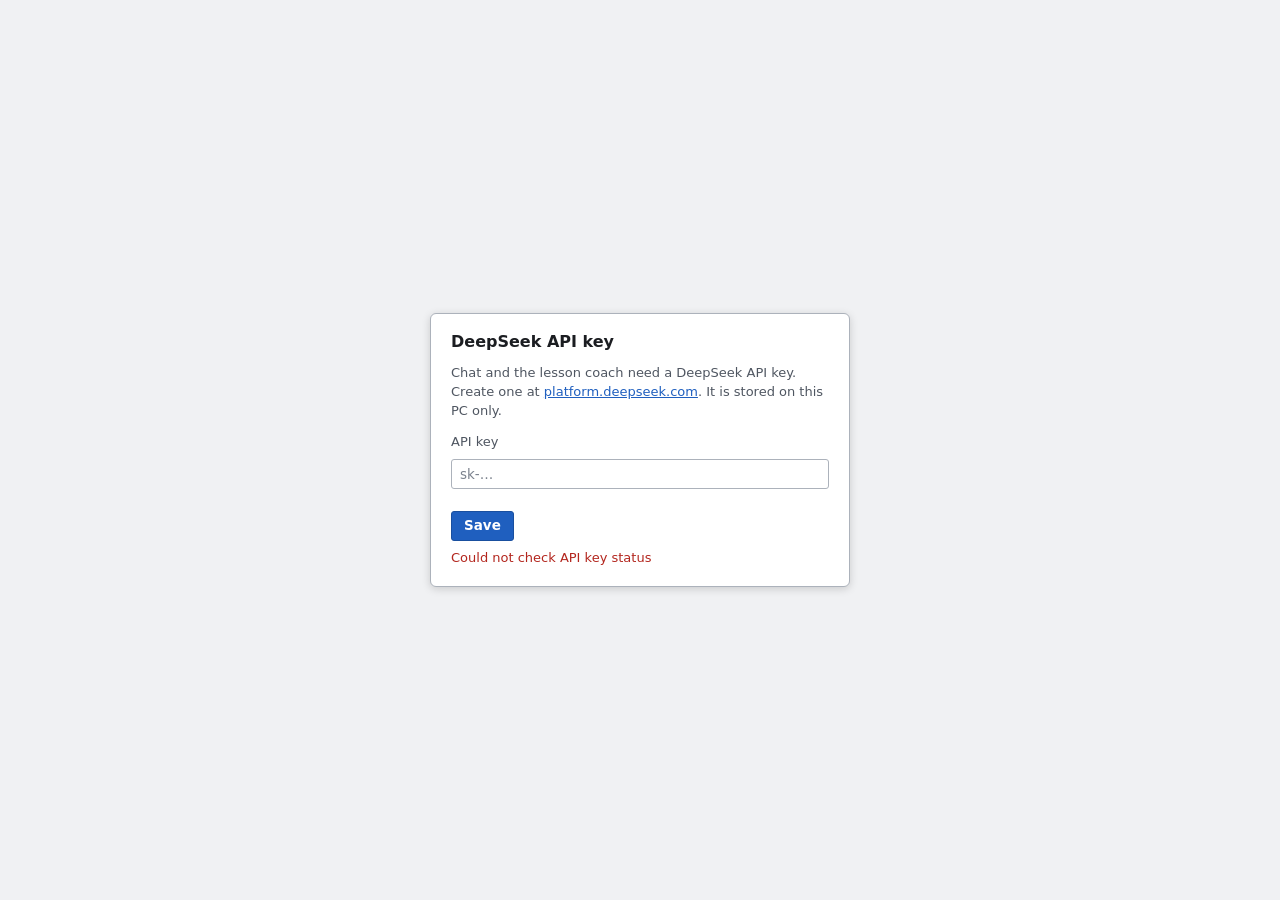
==== static/index.html @ 365f9a00 "Add an adaptive placement test with no multiple choice. A short kana check (see a character, type it" ====
<!DOCTYPE html>
<html lang="en" data-theme="system">
<head>
  <meta charset="utf-8" />
  <meta name="viewport" content="width=device-width, initial-scale=1" />
  <title>Kaiwa</title>
  <link rel="icon" href="/static/icons/kaiwa.ico" sizes="any" />
  <link rel="icon" type="image/png" href="/static/icons/kaiwa-text-only.png" />
  <link rel="apple-touch-icon" href="/static/icons/kaiwa-text-only.png" />
  <script>
    // Theme before first paint (prefs from the server confirm it later).
    window.kaiwaTheme = (() => {
      const valid = ["system", "light", "dark"];
      const set = (v) => {
        const theme = valid.includes(v) ? v : "system";
        document.documentElement.dataset.theme = theme;
        try { localStorage.setItem("kaiwa_theme", theme); } catch (_) {}
        return theme;
      };
      let saved = "system";
      try { saved = localStorage.getItem("kaiwa_theme") || "system"; } catch (_) {}
      set(saved);
      return { set, get: () => document.documentElement.dataset.theme };
    })();
  </script>
  <link rel="stylesheet" href="/static/app.css" />
  <link rel="stylesheet" href="/static/course.css" />
</head>
<body data-mode="learn">
  <div id="apiKeyGate" hidden>
    <div class="api-key-gate-card" role="dialog" aria-modal="true" aria-labelledby="apiKeyGateTitle">
      <h1 id="apiKeyGateTitle">DeepSeek API key</h1>
      <p class="disclaimer">
        Chat and the lesson coach need a DeepSeek API key. Create one at
        <a href="https://platform.deepseek.com/api_keys" target="_blank" rel="noopener noreferrer">platform.deepseek.com</a>.
        It is stored on this PC only.
      </p>
      <label class="disclaimer" for="apiKeyGateInput">API key</label>
      <input id="apiKeyGateInput" type="password" autocomplete="off" spellcheck="false" placeholder="sk-…" />
      <div class="controls" style="margin-top:0.85rem">
        <button id="apiKeyGateSave" type="button">Save</button>
      </div>
      <p class="api-key-gate-status" id="apiKeyGateStatus"></p>
    </div>
  </div>
  <div class="app">
    <header class="app-header">
      <div class="header-left">
        <h1 class="brand"><img class="brand-mark" src="/static/icons/kaiwa-text-only.png" width="48" height="48" alt="" />Kaiwa</h1>
        <div class="header-chats">
          <button id="newChat" type="button" data-tip="Start a new chat. Kaiwa's memory of you is kept.">
            <svg class="header-icon" xmlns="http://www.w3.org/2000/svg" width="20" height="20" viewBox="0 0 20 20" aria-hidden="true"><path d="M10 3a.5.5 0 0 1 .5.5v6h6a.5.5 0 0 1 0 1h-6v6a.5.5 0 0 1-1 0v-6h-6a.5.5 0 0 1 0-1h6v-6A.5.5 0 0 1 10 3"/></svg>
            New chat
          </button>
          <button id="chatsBtn" type="button" data-tip="Open a previous chat">
            <svg class="header-icon" xmlns="http://www.w3.org/2000/svg" width="20" height="20" viewBox="0 0 20 20" aria-hidden="true"><path d="M3 5.5a.5.5 0 0 1 .5-.5h13a.5.5 0 0 1 0 1h-13a.5.5 0 0 1-.5-.5m0 4.5a.5.5 0 0 1 .5-.5h13a.5.5 0 0 1 0 1h-13A.5.5 0 0 1 3 10m.5 4a.5.5 0 0 0 0 1h13a.5.5 0 0 0 0-1z"/></svg>
            History
          </button>
        </div>
      </div>
      <nav class="tabs" role="tablist" aria-label="Modes">
        <button class="tab active" type="button" data-mode="learn">Learn</button>
        <button class="tab" type="button" data-mode="chat">Chat</button>
        <!-- Practice (Chat-struggle sittings) is superseded by Learn → Review; hidden pending removal. -->
        <button class="tab" type="button" data-mode="settings">Settings</button>
      </nav>
    </header>

    <div id="engineAlert" class="engine-alert" hidden role="status">
      <div class="engine-alert-body" id="engineAlertText"></div>
      <button type="button" id="engineAlertDismiss" class="secondary">Dismiss</button>
    </div>

    <div id="updateBanner" class="update-banner" hidden role="status">
      <div class="update-banner-body" id="updateBannerText"></div>
      <div class="update-banner-actions">
        <button type="button" id="updateBannerInstall">Install update</button>
        <button type="button" id="updateBannerLater" class="secondary">Later</button>
      </div>
    </div>

    <section class="mode active" id="modeLearn">
      <div id="course"></div>
    </section>

    <section class="mode" id="modeChat">
      <div class="chat-stage">
        <div id="log" aria-live="polite">
          <p class="chat-disclaimer" role="note">Hold Talk (or Space) and speak, or type below.</p>
        </div>
        <aside id="chatsDrawer" class="chats-drawer" hidden>
          <div class="chats-drawer-head">
            <span>History</span>
            <button type="button" id="chatsDrawerClose" class="secondary">Close</button>
          </div>
          <div id="chatsList" class="chats-list"></div>
        </aside>
        <aside id="leftoversDrawer" class="chats-drawer leftovers-drawer" hidden>
          <div class="chats-drawer-head">
            <span>Lines from this chat</span>
            <button type="button" id="leftoversDrawerClose" class="secondary">Close</button>
          </div>
          <div id="leftoversBody" class="chats-list leftovers-body"></div>
        </aside>
      </div>
      <div class="composer">
        <div class="composer-meta">
          <div class="composer-meta-left">
            <div class="composer-status" id="status">Ready</div>
            <span id="turnCount" class="turn-count" hidden></span>
          </div>
          <div class="seg chat-pace-seg" id="chatPaceSeg" data-tip="Easy: short, slow replies. Free: longer replies at normal pace.">
            <button type="button" data-pace="easy" class="on">Easy</button>
            <button type="button" data-pace="free">Free</button>
          </div>
        </div>
        <div class="composer-talk">
          <button id="talk" type="button">Hold to talk</button>
        </div>
        <div id="chatMicRow"></div>
        <div class="chat-text-row" id="chatTextRow">
          <input id="chatText" type="text" maxlength="500" placeholder="Type a message" autocomplete="off" />
          <button id="chatTextSend" class="secondary" type="button">Send</button>
        </div>
        <div class="composer-session">
          <button id="replayLast" type="button" hidden disabled data-tip="Play Kaiwa's last reply again">Replay</button>
          <button id="composerSimpler" type="button" data-tip="Ask Kaiwa to say its last reply more simply" hidden disabled>Simpler</button>
          <button id="againBtn" type="button" data-tip="Start a new chat with the same questions Kaiwa just asked" hidden disabled>Ask again</button>
        </div>
      </div>
    </section>

    <section class="mode" id="modePractice">
      <div class="practice-stage">
        <div class="practice-home" id="practiceHome">
          <div class="meta">Practice</div>
          <p class="practice-home-title" id="practiceHomeTitle">Say it out loud</p>
          <p class="disclaimer" id="practiceHomeCopy">Two minutes: say a line from chat, then go back to talking.</p>
          <div class="practice-home-actions">
            <button id="practiceStart" type="button">Start</button>
            <button id="practiceGoChat" class="secondary" type="button">Back to chat</button>
          </div>
          <div class="practice-choices" id="practiceChoices" hidden>
            <div class="meta" id="practiceChoicesLabel">Or pick a line</div>
            <div class="practice-choices-list" id="practiceChoicesList"></div>
          </div>
          <div class="practice-lines" id="practiceLines" hidden>
            <div class="meta">You’ve said</div>
            <div id="practiceLinesList"></div>
          </div>
        </div>
        <div class="practice-sitting" id="practiceSitting" hidden>
          <div class="practice-sitting-bar">
            <div>
              <div class="meta">Say this</div>
              <p class="practice-speakable" id="practiceSpeakable" hidden></p>
              <button id="practiceWhyBtn" class="secondary practice-why-btn" type="button" hidden>Why?</button>
              <p class="practice-why" id="practiceWhy" hidden></p>
            </div>
            <button id="practiceBackChat" class="secondary" type="button">Back to Chat</button>
          </div>
          <div id="practiceLog" aria-live="polite"></div>
        </div>
      </div>
      <div class="composer" id="practiceComposer" hidden>
        <div class="composer-status" id="practiceStatus">Your turn — hold and say the line</div>
        <div class="composer-actions">
          <button id="practiceTalk" type="button">Hold to talk</button>
        </div>
        <div class="chat-text-row" id="practiceTextRow">
          <input id="practiceText" type="text" maxlength="500" placeholder="Or type the line if it missed you" autocomplete="off" />
          <button id="practiceTextSend" class="secondary" type="button">Send</button>
        </div>
      </div>
    </section>

    <section class="mode" id="modeSettings">
      <div class="settings-layout">
        <div class="settings-sidebar">
          <div class="settings-search-wrap">
            <input id="settingsSearch" class="settings-search" type="search" placeholder="Search settings" autocomplete="off" spellcheck="false" />
            <p class="settings-search-meta" id="settingsSearchMeta" aria-live="polite"></p>
          </div>
          <nav class="settings-rail" aria-label="Settings sections">
            <button type="button" class="active" data-settings-section="general">General</button>
            <button type="button" data-settings-section="speech">Speech</button>
            <button type="button" data-settings-section="ptt">Push-to-talk</button>
            <button type="button" data-settings-section="chat">Chat</button>
            <button type="button" data-settings-section="level">Level</button>
            <button type="button" data-settings-section="memory">Memory</button>
            <button type="button" data-settings-section="data">Data</button>
          </nav>
        </div>
        <div class="settings-pane">
          <div class="settings-pane-scroll">

            <div class="settings-section" data-settings-section="general">
              <h2 class="section-title">General</h2>
              <fieldset class="group">
                <legend>Appearance</legend>
                <div class="field settings-searchable" data-settings-search="theme dark light mode appearance colors system">
                  <label for="themeSelect">Theme</label>
                  <select id="themeSelect">
                    <option value="system">Same as Windows</option>
                    <option value="light">Light</option>
                    <option value="dark">Dark</option>
                  </select>
                </div>
              </fieldset>
              <fieldset class="group">
                <legend>Reviews</legend>
                <div class="field settings-searchable" data-settings-search="answer reviews speaking typing type say keyboard romaji">
                  <label for="answerModeSelect" data-tip="Known cards ask you to produce the answer. Typing: romaji turns into kana as you type. Tab switches on any card.">Answer by</label>
                  <select id="answerModeSelect">
                    <option value="speak">Speaking</option>
                    <option value="type">Typing</option>
                  </select>
                </div>
                <div class="field settings-searchable" data-settings-search="auto advance next card automatically reviews">
                  <label for="autoAdvanceToggle" data-tip="After a Good or Easy answer, go to the next card on its own after 2.5 seconds. Hovering the grade bar pauses it.">Auto-advance</label>
                  <label class="check"><input id="autoAdvanceToggle" type="checkbox" /> Move on by itself after right answers</label>
                </div>
              </fieldset>
              <fieldset class="group">
                <legend>DeepSeek</legend>
                <div class="field settings-searchable" data-settings-search="api key deepseek secret llm token">
                  <label for="deepseekKeyInput" data-tip="Used for Chat and the lesson coach. Stored on this PC only.">API key</label>
                  <div class="stack">
                    <span class="value" id="deepseekKeyMasked">Not set</span>
                    <div class="controls">
                      <input id="deepseekKeyInput" type="password" autocomplete="off" spellcheck="false" placeholder="Paste a new key" />
                      <button id="deepseekKeySave" class="secondary" type="button">Save key</button>
                    </div>
                    <span class="status" id="deepseekKeyStatus"></span>
                  </div>
                </div>
              </fieldset>
              <fieldset class="group">
                <legend>Updates</legend>
                <div class="field settings-searchable" data-settings-search="about version update github release installer setup">
                  <label data-tip="Updates come from GitHub Releases. Installing downloads the setup file and runs it; Windows may ask for permission.">Version</label>
                  <div class="stack">
                    <span class="value" id="aboutVersionLabel">…</span>
                    <div class="controls">
                      <button id="aboutCheckUpdatesBtn" class="secondary" type="button">Check for updates</button>
                      <button id="aboutInstallUpdateBtn" type="button" hidden>Install update</button>
                    </div>
                    <span class="status" id="aboutUpdateStatus"></span>
                  </div>
                </div>
              </fieldset>
            </div>

            <div class="settings-section" data-settings-section="speech" hidden>
              <h2 class="section-title">Speech</h2>
              <fieldset class="group">
                <legend>Microphone</legend>
                <div class="field settings-searchable" data-settings-search="microphone mic input device recording level headset">
                  <label data-tip="Talk and watch the level bar. If it doesn't move, pick another device. Learn, Chat and push-to-talk all use this microphone.">Input device</label>
                  <div id="settingsMicRow"></div>
                </div>
              </fieldset>
              <fieldset class="group">
                <legend>Voice</legend>
                <div class="field settings-searchable" data-settings-search="tts engine aivisspeech voicevox speech synthesis">
                  <label data-tip="AivisSpeech (port 10101) is the default. VOICEVOX (port 50021) is the fallback.">Engine</label>
                  <div class="seg" id="ttsEngineSeg">
                    <button type="button" data-engine="aivisspeech" class="on">AivisSpeech</button>
                    <button type="button" data-engine="voicevox">VOICEVOX</button>
                  </div>
                  <span id="ttsEngineHelp" hidden></span>
                </div>
                <div class="field settings-searchable" data-settings-search="voice speaker preview listen tts">
                  <label for="voiceSelect">Voice</label>
                  <div class="stack">
                    <div class="controls">
                      <select id="voiceSelect"></select>
                      <button id="previewVoice" class="secondary" type="button">Preview</button>
                    </div>
                    <span class="status" id="voiceStatus"></span>
                    <span class="status" id="voiceHelp"></span>
                  </div>
                </div>
              </fieldset>
            </div>

            <div class="settings-section" data-settings-section="ptt" hidden>
              <h2 class="section-title">Push-to-talk</h2>
              <fieldset class="group">
                <legend>Global key</legend>
                <div class="field settings-searchable" data-settings-search="push to talk ptt global hold key mouse desktop hook enable">
                  <label data-tip="Hold a key or mouse button in any app to talk to Kaiwa while the desktop app runs in the background. Some games block this.">Push-to-talk</label>
                  <div class="stack">
                    <div class="seg" id="pttEnabledSeg">
                      <button type="button" data-ptt="off" class="on">Off</button>
                      <button type="button" data-ptt="on">On</button>
                    </div>
                    <span class="status" id="pttHookStatus">Checking…</span>
                  </div>
                </div>
                <div class="field settings-searchable" data-settings-search="push to talk ptt key bind binding mouse button f24">
                  <label>Key</label>
                  <div class="controls">
                    <span id="pttBindLabel" class="value">Not set</span>
                    <button id="pttBindBtn" class="secondary" type="button">Change…</button>
                  </div>
                </div>
                <div class="field settings-searchable" data-settings-search="push to talk ptt reply play speakers silent">
                  <label data-tip="Speak Kaiwa's reply through your default speakers, even while another app is focused.">Reply</label>
                  <div class="seg" id="pttPlaySeg">
                    <button type="button" data-ptt-play="on" class="on">Speak</button>
                    <button type="button" data-ptt-play="off">Silent</button>
                  </div>
                  <span id="pttPlayHelp" hidden></span>
                </div>
              </fieldset>
              <fieldset class="group">
                <legend>Sounds</legend>
                <div class="field settings-searchable" data-settings-search="push to talk ptt blip sound cue beep">
                  <label data-tip="Short sounds when you press and release the push-to-talk key.">Key sounds</label>
                  <div class="seg" id="pttBlipsSeg">
                    <button type="button" data-ptt-blips="on" class="on">On</button>
                    <button type="button" data-ptt-blips="off">Off</button>
                  </div>
                  <span id="pttBlipHelp" hidden></span>
                </div>
                <div class="field settings-searchable" data-settings-search="push to talk ptt blip volume loud">
                  <label for="pttBlipVolume" data-tip="Up to 500% if they are hard to hear.">Volume</label>
                  <div class="controls">
                    <input id="pttBlipVolume" class="kaiwa-range" type="range" min="0" max="500" value="60" step="5" />
                    <span id="pttBlipVolumePct" class="value">60%</span>
                  </div>
                </div>
                <div class="field settings-searchable" data-settings-search="push to talk ptt blip sound file custom press">
                  <label>Press sound</label>
                  <div class="controls">
                    <span id="pttBlipInLabel" class="value">Default</span>
                    <button id="pttBlipInChange" class="secondary" type="button">Change…</button>
                    <button id="pttBlipInReset" class="secondary" type="button">Reset</button>
                    <input id="pttBlipInFile" type="file" accept=".ogg,.wav,.mp3,audio/ogg,audio/wav,audio/mpeg,audio/*" hidden />
                  </div>
                </div>
                <div class="field settings-searchable" data-settings-search="push to talk ptt blip sound file custom release">
                  <label>Release sound</label>
                  <div class="controls">
                    <span id="pttBlipOutLabel" class="value">Default</span>
                    <button id="pttBlipOutChange" class="secondary" type="button">Change…</button>
                    <button id="pttBlipOutReset" class="secondary" type="button">Reset</button>
                    <input id="pttBlipOutFile" type="file" accept=".ogg,.wav,.mp3,audio/ogg,audio/wav,audio/mpeg,audio/*" hidden />
                  </div>
                </div>
              </fieldset>
            </div>

            <div class="settings-section" data-settings-section="chat" hidden>
              <h2 class="section-title">Chat</h2>
              <fieldset class="group">
                <legend>How Kaiwa talks</legend>
                <div class="field settings-searchable" data-settings-search="language help adaptive immersion immerse japanese english">
                  <label data-tip="Adaptive: Japanese, with short English help when you're stuck. Japanese only: corrections stay in Japanese too.">English help</label>
                  <div class="seg" id="languageSeg">
                    <button type="button" data-policy="adaptive" class="on">Adaptive</button>
                    <button type="button" data-policy="immerse">Japanese only</button>
                  </div>
                  <span id="languageHelp" hidden></span>
                </div>
                <div class="field settings-searchable" data-settings-search="speech register casual formal polite tameguchi">
                  <label data-tip="Casual: plain friend speech (ため口). Polite: です・ます.">Politeness</label>
                  <div class="seg" id="registerSeg">
                    <button type="button" data-register="casual" class="on">Casual</button>
                    <button type="button" data-register="formal">Polite</button>
                  </div>
                  <span id="registerHelp" hidden></span>
                </div>
                <div class="field settings-searchable" data-settings-search="personality persona preset character tutor buddy">
                  <label for="personalitySelect">Personality</label>
                  <div class="stack">
                    <div class="controls">
                      <select id="personalitySelect"></select>
                      <span id="userPresetActions" class="controls" hidden>
                        <button id="editUserPreset" class="secondary" type="button">Edit</button>
                        <button id="deleteUserPreset" class="secondary" type="button">Delete</button>
                      </span>
                    </div>
                    <span class="status" id="personalityDesc"></span>
                  </div>
                </div>
                <div class="field settings-searchable" data-settings-search="extra notes custom instructions call me">
                  <label for="personalityCustom" data-tip="Added to any personality. For example: Call me Alex. I like travel topics.">Extra instructions</label>
                  <textarea id="personalityCustom" rows="2"></textarea>
                </div>
              </fieldset>
              <details class="group" id="presetEditor">
                <summary>New personality</summary>
                <div class="field settings-searchable" data-settings-search="preset personality name label">
                  <label for="newPresetLabel">Name</label>
                  <input id="newPresetLabel" type="text" maxlength="60" />
                </div>
                <div class="field settings-searchable" data-settings-search="preset description">
                  <label for="newPresetDesc">Description</label>
                  <input id="newPresetDesc" type="text" maxlength="200" />
                </div>
                <div class="field settings-searchable" data-settings-search="preset prompt instructions personality japanese">
                  <label for="newPresetBlurb" data-tip="How Kaiwa should talk. Japanese or English both work.">Instructions</label>
                  <textarea id="newPresetBlurb" rows="3"></textarea>
                </div>
                <div class="field settings-searchable" data-settings-search="save preset personality">
                  <span></span>
                  <div class="controls">
                    <button id="saveUserPreset" type="button">Save personality</button>
                    <button id="cancelEditPreset" class="secondary" type="button" hidden>Cancel</button>
                    <span class="status" id="presetEditorStatus"></span>
                  </div>
                </div>
              </details>
            </div>

            <div class="settings-section" data-settings-section="level" hidden>
              <h2 class="section-title">Level</h2>
              <fieldset class="group">
                <legend>Goal</legend>
                <div class="field settings-searchable" data-settings-search="goal level pre-n5 n5 n4 jlpt target">
                  <label data-tip="The hardest level Chat will aim for. Kaiwa still adjusts to your estimated level below.">Goal level</label>
                  <div class="seg" id="goalSeg">
                    <button type="button" data-goal="pre_n5" class="on">Pre-N5</button>
                    <button type="button" data-goal="n5">N5</button>
                    <button type="button" data-goal="n4">N4</button>
                  </div>
                  <span id="goalHelp" hidden></span>
                </div>
                <div class="field settings-searchable" data-settings-search="topic preferences interests anime travel">
                  <label for="topicPrefs" data-tip="Comma-separated, up to 8.">Topics</label>
                  <input id="topicPrefs" type="text" maxlength="200" placeholder="anime, travel, daily life" />
                </div>
              </fieldset>
              <fieldset class="group">
                <legend>Estimated level</legend>
                <div class="field settings-searchable" data-settings-search="learner profile estimate summary">
                  <label data-tip="Updated automatically from your chats, lessons and the level test. You can override it here.">Summary</label>
                  <span class="value" id="profileSummary">Loading…</span>
                </div>
                <div class="field settings-searchable" data-settings-search="speaking estimate level pre-n5 n5 n4">
                  <label>Speaking</label>
                  <div class="seg" id="profileSpeakingSeg">
                    <button type="button" data-level="pre_n5" class="on">Pre-N5</button>
                    <button type="button" data-level="n5">N5</button>
                    <button type="button" data-level="n4">N4</button>
                  </div>
                </div>
                <div class="field settings-searchable" data-settings-search="comprehension estimate listening reading level">
                  <label>Comprehension</label>
                  <div class="seg" id="profileCompSeg">
                    <button type="button" data-level="pre_n5" class="on">Pre-N5</button>
                    <button type="button" data-level="n5">N5</button>
                    <button type="button" data-level="n4">N4</button>
                  </div>
                </div>
                <div class="field settings-searchable" data-settings-search="profile notes level notes">
                  <label for="profileNotes">Notes</label>
                  <textarea id="profileNotes" rows="2"></textarea>
                </div>
                <div class="field settings-searchable" data-settings-search="profile topics tags detected">
                  <label for="profileTags">Detected topics</label>
                  <input id="profileTags" type="text" maxlength="200" />
                </div>
                <div class="field settings-searchable" data-settings-search="save reset profile overrides learner">
                  <span></span>
                  <div class="controls">
                    <button id="saveProfile" class="secondary" type="button">Save level</button>
                    <button id="resetProfile" class="secondary" type="button">Reset level</button>
                    <span class="status" id="profileStatus"></span>
                  </div>
                </div>
              </fieldset>
              <fieldset class="group">
                <legend>Placement test</legend>
                <div class="field settings-searchable" data-settings-search="placement test level find starting point unit retake">
                  <label data-tip="An adaptive test of kana, words and sentences by ear, and repeating phrases. It sets where the course starts and how hard Chat is. Nothing changes until you press Apply.">Find your level</label>
                  <div class="controls"><button id="placementOpen" class="secondary" type="button">Take the placement test</button></div>
                </div>
              </fieldset>
              <fieldset class="group quiz-stage">
                <legend>Questions about you</legend>
                <div id="quizIntro" class="settings-searchable" data-settings-search="level test placement quiz self-assessment start skip">
                  <p class="value" id="quizIntroCopy">About a dozen questions. The answers set how simple Chat starts.</p>
                  <p class="status quiz-soft-banner" id="quizSoftBanner" hidden>Until you take it, Chat stays extra simple.</p>
                  <div class="controls" style="margin-top:8px">
                    <button id="quizStart" type="button">Start test</button>
                    <button id="quizSkip" class="secondary" type="button">Skip</button>
                    <span class="status" id="quizStatus"></span>
                  </div>
                </div>
                <div id="quizActive" hidden>
                  <div class="meta" id="quizProgress">Question 1 of 9</div>
                  <p class="target" id="quizPrompt" style="margin:0.5rem 0 0.85rem">—</p>
                  <div id="quizChoices" class="quiz-choices"></div>
                  <div id="quizExtra" class="quiz-extra" hidden>
                    <input id="quizOtherInput" type="text" maxlength="120" placeholder="Your topic" autocomplete="off" />
                    <textarea id="quizNoteInput" maxlength="300" rows="3" hidden></textarea>
                  </div>
                  <p class="status" id="quizFeedback"></p>
                  <div class="controls" style="margin-top:8px">
                    <button id="quizNext" type="button" hidden>Next</button>
                    <button id="quizSkipActive" class="secondary" type="button">Stop test</button>
                  </div>
                </div>
                <div id="quizResults" hidden>
                  <div class="meta">Result</div>
                  <p class="target" id="quizScoreLabel">—</p>
                  <p class="status" id="quizResultNote"></p>
                  <div class="controls" style="margin-top:8px">
                    <button id="quizRetake" class="secondary" type="button">Take again</button>
                    <button id="quizDoneChat" type="button">Go to Chat</button>
                  </div>
                </div>
              </fieldset>
            </div>

            <div class="settings-section" data-settings-section="memory" hidden>
              <h2 class="section-title">Memory</h2>
              <fieldset class="group">
                <legend data-tip="What Kaiwa remembers about you between chats. It updates on its own every few turns; edit anything here.">About you</legend>
                <div class="field settings-searchable" data-settings-search="memory summary">
                  <label>Summary</label>
                  <span class="value" id="memorySummary">Loading…</span>
                </div>
                <div class="field settings-searchable" data-settings-search="preferred name call me nickname">
                  <label for="memoryName" data-tip="Add a reading if it helps, for example Eli / イーライ.">Name</label>
                  <input id="memoryName" type="text" maxlength="40" />
                </div>
                <div class="field settings-searchable" data-settings-search="vibe comfort notes tone teasing short replies">
                  <label for="memoryVibe">Style notes</label>
                  <textarea id="memoryVibe" rows="2" placeholder="Likes light teasing; keep replies short"></textarea>
                </div>
                <div class="field settings-searchable" data-settings-search="do prefer likes should">
                  <label for="memoryDo" data-tip="Comma-separated.">Do</label>
                  <input id="memoryDo" type="text" maxlength="300" />
                </div>
                <div class="field settings-searchable" data-settings-search="don't dont avoid quiz">
                  <label for="memoryDont" data-tip="Comma-separated.">Don't</label>
                  <input id="memoryDont" type="text" maxlength="300" />
                </div>
                <div class="field settings-searchable" data-settings-search="remembered topics memory topics">
                  <label for="memoryTopics">Topics</label>
                  <input id="memoryTopics" type="text" maxlength="200" />
                </div>
                <div class="field settings-searchable" data-settings-search="vocab vocabulary words top">
                  <label>Frequent words</label>
                  <span class="value" id="memoryVocabList">—</span>
                </div>
                <div class="field settings-searchable" data-settings-search="grammar notes patterns">
                  <label>Grammar notes</label>
                  <span class="value" id="memoryGrammarList">—</span>
                </div>
                <div class="field settings-searchable" data-settings-search="save reset memory">
                  <span></span>
                  <div class="controls">
                    <button id="saveMemory" class="secondary" type="button">Save memory</button>
                    <button id="resetMemory" class="secondary" type="button">Clear memory</button>
                    <span class="status" id="memoryStatus"></span>
                  </div>
                </div>
              </fieldset>
            </div>

            <div class="settings-section" data-settings-section="data" hidden>
              <h2 class="section-title">Data</h2>
              <fieldset class="group">
                <legend data-tip="Settings, level, memory, lesson progress and custom personalities. Kaiwa backs up the current data before an import or reset.">Backup</legend>
                <div class="field settings-searchable" data-settings-search="data backup export import restore json file">
                  <label>Backup file</label>
                  <div class="controls">
                    <button id="exportProfileBtn" class="secondary" type="button">Export…</button>
                    <button id="importProfileBtn" class="secondary" type="button">Import…</button>
                    <input id="importProfileFile" type="file" accept="application/json,.json" hidden />
                  </div>
                </div>
                <div class="field settings-searchable" data-settings-search="reset everything defaults wipe">
                  <label>Reset</label>
                  <div class="controls">
                    <button id="resetUserProfileBtn" class="secondary danger" type="button">Reset everything…</button>
                    <span class="status" id="profilesStatus"></span>
                  </div>
                </div>
              </fieldset>
            </div>
          </div>
          <div class="settings-save-bar" id="settingsPrefsSaveBar" hidden>
            <button id="savePrefs" type="button">Save</button>
            <span id="settingsStatus"></span>
          </div>
        </div>
      </div>
    </section>
  </div>

  <script src="/static/tips.js"></script>
  <script src="/static/mic.js"></script>
  <script>
    const talkBtn = document.getElementById("talk");
    const replayLastBtn = document.getElementById("replayLast");
    const newChatBtn = document.getElementById("newChat");
    const againBtn = document.getElementById("againBtn");
    const chatsBtn = document.getElementById("chatsBtn");
    const chatsDrawer = document.getElementById("chatsDrawer");
    const chatsList = document.getElementById("chatsList");
    const chatsDrawerClose = document.getElementById("chatsDrawerClose");
    const leftoversDrawer = document.getElementById("leftoversDrawer");
    const leftoversBody = document.getElementById("leftoversBody");
    const leftoversDrawerClose = document.getElementById("leftoversDrawerClose");
    const chatPaceSeg = document.getElementById("chatPaceSeg");
    const turnCountEl = document.getElementById("turnCount");
    const chatTextInput = document.getElementById("chatText");
    const chatTextRow = document.getElementById("chatTextRow");
    const chatTextSendBtn = document.getElementById("chatTextSend");
    const practiceTalkBtn = document.getElementById("practiceTalk");
    const statusEl = document.getElementById("status");
    const practiceStatusEl = document.getElementById("practiceStatus");
    const settingsStatusEl = document.getElementById("settingsStatus");
    const profilesStatusEl = document.getElementById("profilesStatus");
    const importProfileFile = document.getElementById("importProfileFile");
    const logEl = document.getElementById("log");
    const practiceHomeEl = document.getElementById("practiceHome");
    const practiceSittingEl = document.getElementById("practiceSitting");
    const practiceComposerEl = document.getElementById("practiceComposer");
    const practiceLogEl = document.getElementById("practiceLog");
    const practiceHomeTitleEl = document.getElementById("practiceHomeTitle");
    const practiceHomeCopyEl = document.getElementById("practiceHomeCopy");
    const practiceStartBtn = document.getElementById("practiceStart");
    const practiceLinesEl = document.getElementById("practiceLines");
    const practiceLinesListEl = document.getElementById("practiceLinesList");
    const practiceSpeakableEl = document.getElementById("practiceSpeakable");
    const practiceWhyBtn = document.getElementById("practiceWhyBtn");
    const practiceWhyEl = document.getElementById("practiceWhy");
    const practiceTextInput = document.getElementById("practiceText");
    const practiceTextSendBtn = document.getElementById("practiceTextSend");
    const composerSimplerBtn = document.getElementById("composerSimpler");
    const chatHelpHintEl = document.getElementById("chatHelpHint");
    const placeMeHintEl = document.getElementById("placeMeHint");
    const practiceChoicesEl = document.getElementById("practiceChoices");
    const practiceChoicesLabelEl = document.getElementById("practiceChoicesLabel");
    const practiceChoicesListEl = document.getElementById("practiceChoicesList");
    const personalitySelect = document.getElementById("personalitySelect");
    const personalityDesc = document.getElementById("personalityDesc");
    const personalityCustom = document.getElementById("personalityCustom");
    const voiceSelect = document.getElementById("voiceSelect");
    const voiceHelp = document.getElementById("voiceHelp");
    const voiceStatusEl = document.getElementById("voiceStatus");
    const languageHelp = document.getElementById("languageHelp");
    const registerHelp = document.getElementById("registerHelp");
    const userPresetActions = document.getElementById("userPresetActions");
    const newPresetLabel = document.getElementById("newPresetLabel");
    const newPresetDesc = document.getElementById("newPresetDesc");
    const newPresetBlurb = document.getElementById("newPresetBlurb");
    const presetEditorStatus = document.getElementById("presetEditorStatus");
    const cancelEditPresetBtn = document.getElementById("cancelEditPreset");
    const saveUserPresetBtn = document.getElementById("saveUserPreset");

    let sessionId = localStorage.getItem("kaiwa_session_id") || "";
    let lastAudioB64 = sessionStorage.getItem("kaiwa_last_audio") || "";
    let lastAudioChunks = [];
    try {
      const rawChunks = sessionStorage.getItem("kaiwa_last_audio_chunks");
      if (rawChunks) lastAudioChunks = JSON.parse(rawChunks) || [];
    } catch (_) {
      lastAudioChunks = [];
    }
    let audioPlayQueue = [];
    let audioPlaying = false;
    let mode = "learn";
    let recording = false;
    let recordStartMs = 0;
    let recordWantsStop = false;
    let recordStarting = false;
    let practiceSittingActive = false;
    let activeTalkBtn = talkBtn;
    let activeStatusEl = statusEl;
    let languagePolicy = "adaptive";
    let uiTheme = window.kaiwaTheme ? window.kaiwaTheme.get() : "system";
    let speechRegister = "casual";
    let goalLevel = "pre_n5";
    let ttsEngine = "aivisspeech";
    let pttEnabled = false;
    let pttBinding = "";
    let pttPlayReply = true;
    let pttBlipsEnabled = true;
    let pttBlipVolume = 0.6;
    let chatPace = "easy";
    let sessionTurnCount = 0;
    let pttBindListening = false;
    let pttEventAfter = 0;
    let profileSpeaking = "pre_n5";
    let profileComprehension = "pre_n5";
    let personalities = [];
    let editingPresetId = null;

    function setStatus(text) {
      activeStatusEl.textContent = text;
    }

    function setSessionTurnCount(n) {
      sessionTurnCount = Math.max(0, Number(n) || 0);
      if (!turnCountEl) return;
      if (sessionTurnCount < 1) {
        turnCountEl.hidden = true;
        turnCountEl.textContent = "";
        return;
      }
      turnCountEl.hidden = false;
      turnCountEl.textContent =
        sessionTurnCount === 1 ? "1 turn" : sessionTurnCount + " turns";
    }

    function bumpSessionTurnCount() {
      setSessionTurnCount(sessionTurnCount + 1);
    }

    function setChatPaceUI(pace) {
      chatPace = pace === "free" ? "free" : "easy";
      document.querySelectorAll("#chatPaceSeg button").forEach((b) => {
        b.classList.toggle("on", b.dataset.pace === chatPace);
      });
    }

    async function saveChatPace(pace) {
      const next = pace === "free" ? "free" : "easy";
      setChatPaceUI(next);
      const res = await fetch("/api/prefs");
      const data = await res.json().catch(() => ({}));
      if (!res.ok) {
        throw new Error((data && data.detail) || "Could not load prefs");
      }
      const body = Object.assign({}, data.prefs || {}, { chat_pace: next });
      const put = await fetch("/api/prefs", {
        method: "PUT",
        headers: { "Content-Type": "application/json" },
        body: JSON.stringify(body),
      });
      const saved = await put.json().catch(() => ({}));
      if (!put.ok) {
        throw new Error((saved && saved.detail) || "Could not save");
      }
      if (saved.prefs) setChatPaceUI(saved.prefs.chat_pace || next);
    }

    function formatDetail(detail) {
      if (detail == null || detail === "") return "";
      if (typeof detail === "string") return detail;
      if (Array.isArray(detail)) {
        return detail
          .map((item) => {
            if (typeof item === "string") return item;
            if (item && typeof item === "object") {
              if (item.msg) return String(item.msg);
              try {
                return JSON.stringify(item);
              } catch (_) {
                return String(item);
              }
            }
            return String(item);
          })
          .filter(Boolean)
          .join("; ");
      }
      if (typeof detail === "object") {
        if (detail.msg) return String(detail.msg);
        try {
          return JSON.stringify(detail);
        } catch (_) {
          return String(detail);
        }
      }
      return String(detail);
    }

    function errorMessage(data, fallback) {
      const detail = formatDetail(data && data.detail);
      return detail || fallback || "Request failed";
    }

    function offerTypeRetry(detail) {
      const msg = String(detail || "Didn't catch that. Type it below.");
      setStatus(msg);
      if (chatTextRow) chatTextRow.classList.add("type-retry");
      if (chatTextInput) {
        chatTextInput.placeholder = "Type what you said";
        chatTextInput.focus();
      }
    }

    function clearTypeRetry() {
      if (chatTextRow) chatTextRow.classList.remove("type-retry");
      if (chatTextInput) chatTextInput.placeholder = "Type a message";
    }

    function looksLikeEngineError(msg) {
      const s = String(msg || "").toLowerCase();
      return (
        s.includes("aivisspeech") ||
        s.includes("voicevox") ||
        s.includes("tts") ||
        s.includes("unreachable") ||
        s.includes("synthesis") ||
        s.includes("audio_query") ||
        s.includes("/speakers")
      );
    }

    function showEngineAlert(message) {
      const text = String(message || "").trim();
      if (!text) return;
      document.getElementById("engineAlertText").textContent = text;
      document.getElementById("engineAlert").hidden = false;
    }

    function clearEngineAlert() {
      document.getElementById("engineAlert").hidden = true;
      document.getElementById("engineAlertText").textContent = "";
    }

    document.getElementById("engineAlertDismiss").addEventListener("click", clearEngineAlert);

    function setMode(next, opts) {
      if (next === "quiz") {
        openPlaceMe();
        return;
      }
      const skipLoad = !!(opts && opts.skipLoad);
      mode = next;
      document.body.dataset.mode = next;
      if (next === "chat") mountMicPicker("chatMicRow");
      document.querySelectorAll(".tab").forEach((t) => {
        t.classList.toggle("active", t.dataset.mode === next);
      });
      document.getElementById("modeLearn").classList.toggle("active", next === "learn");
      document.getElementById("modeChat").classList.toggle("active", next === "chat");
      document.getElementById("modePractice").classList.toggle("active", next === "practice");
      document.getElementById("modeSettings").classList.toggle("active", next === "settings");
      if (next === "chat") {
        activeTalkBtn = talkBtn;
        activeStatusEl = statusEl;
      } else if (next === "practice") {
        activeTalkBtn = practiceTalkBtn;
        activeStatusEl = practiceStatusEl;
        if (!skipLoad) {
          loadPracticeToday().catch((err) => {
            practiceStatusEl.textContent = String(err.message || err);
          });
        }
      }
      if (next === "learn" && window.KaiwaCourse) {
        window.KaiwaCourse.show();
      }
      if (next === "settings") {
        loadPrefsIntoForm({ skipPlacementOffer: true }).catch((err) => {
          settingsStatusEl.textContent = String(err.message || err);
        });
      }
    }

    function openPlaceMe() {
      setMode("settings");
      setSettingsSection("placement");
    }

    document.querySelectorAll(".tab").forEach((tab) => {
      tab.addEventListener("click", () => setMode(tab.dataset.mode));
    });

    const PREFS_SAVE_SECTIONS = new Set(["chat", "speech", "ptt", "level"]);
    const SETTINGS_SECTIONS = new Set(["general", "speech", "ptt", "chat", "level", "memory", "data"]);
    const SETTINGS_SECTION_MIGRATE = {
      profiles: "data",
      about: "general",
      tutor: "chat",
      conversation: "chat",
      presets: "chat",
      voice: "speech",
      learning: "level",
      learner: "level",
      placement: "level",
      quiz: "level",
    };

    let settingsSearchActive = false;
    let settingsLastSection = "general";

    function migrateSettingsSectionId(id) {
      const raw = id || "general";
      const mapped = SETTINGS_SECTION_MIGRATE[raw] || raw;
      return SETTINGS_SECTIONS.has(mapped) ? mapped : "general";
    }

    function clearSettingsSearchHits() {
      document.querySelectorAll(".settings-searchable").forEach((el) => {
        el.hidden = false;
        el.classList.remove("settings-field-hit");
      });
      document.querySelectorAll(".settings-section").forEach((sec) => {
        sec.classList.remove("settings-section-empty");
      });
      const meta = document.getElementById("settingsSearchMeta");
      if (meta) meta.textContent = "";
    }

    function applySettingsSearch(rawQuery) {
      const q = String(rawQuery || "").trim().toLowerCase();
      const meta = document.getElementById("settingsSearchMeta");
      if (!q) {
        settingsSearchActive = false;
        clearSettingsSearchHits();
        setSettingsSection(settingsLastSection, { fromSearch: true });
        return;
      }
      settingsSearchActive = true;
      document.querySelectorAll(".settings-rail [data-settings-section]").forEach((btn) => {
        btn.classList.remove("active");
      });
      let hits = 0;
      document.querySelectorAll(".settings-section").forEach((sec) => {
        sec.hidden = false;
        let sectionHits = 0;
        sec.querySelectorAll(".settings-searchable").forEach((el) => {
          const hay = String(el.dataset.settingsSearch || "").toLowerCase();
          const parts = q.split(/\s+/).filter(Boolean);
          const match = parts.length > 0 && parts.every((part) => hay.includes(part));
          el.hidden = !match;
          el.classList.toggle("settings-field-hit", match);
          if (match) {
            hits += 1;
            sectionHits += 1;
          }
        });
        sec.hidden = sectionHits === 0;
      });
      if (meta) {
        meta.textContent = hits ? hits + " match" + (hits === 1 ? "" : "es") : "No matches";
      }
      const saveBar = document.getElementById("settingsPrefsSaveBar");
      if (saveBar) saveBar.hidden = false;
    }

    function mountMicPicker(hostId) {
      const host = document.getElementById(hostId);
      if (!host || !window.KaiwaMic || host.firstChild) return;
      host.append(window.KaiwaMic.picker({ compact: hostId === "chatMicRow" }));
    }

    function setSettingsSection(id, opts) {
      const fromSearch = opts && opts.fromSearch;
      if (settingsSearchActive && !fromSearch) {
        const searchEl = document.getElementById("settingsSearch");
        if (searchEl) searchEl.value = "";
        settingsSearchActive = false;
        clearSettingsSearchHits();
      }
      const sectionId = migrateSettingsSectionId(id);
      settingsLastSection = sectionId;
      if (sectionId === "speech") mountMicPicker("settingsMicRow");
      document.querySelectorAll(".settings-rail [data-settings-section]").forEach((btn) => {
        btn.classList.toggle("active", btn.dataset.settingsSection === sectionId);
      });
      document.querySelectorAll(".settings-section").forEach((sec) => {
        sec.hidden = sec.dataset.settingsSection !== sectionId;
      });
      const saveBar = document.getElementById("settingsPrefsSaveBar");
      if (saveBar) saveBar.hidden = !PREFS_SAVE_SECTIONS.has(sectionId);
      try {
        sessionStorage.setItem("kaiwa_settings_section", sectionId);
      } catch (_) {}
    }

    document.querySelectorAll(".settings-rail [data-settings-section]").forEach((btn) => {
      btn.addEventListener("click", () => setSettingsSection(btn.dataset.settingsSection));
    });

    (function initSettingsSearch() {
      const searchEl = document.getElementById("settingsSearch");
      if (!searchEl) return;
      let timer = null;
      searchEl.addEventListener("input", () => {
        if (timer) clearTimeout(timer);
        timer = setTimeout(() => applySettingsSearch(searchEl.value), 100);
      });
      searchEl.addEventListener("keydown", (e) => {
        if (e.key === "Escape") {
          searchEl.value = "";
          applySettingsSearch("");
          searchEl.blur();
        }
      });
    })();

    (function initSettingsSection() {
      let saved = "general";
      try {
        saved = sessionStorage.getItem("kaiwa_settings_section") || "general";
      } catch (_) {}
      setSettingsSection(migrateSettingsSectionId(saved));
    })();

    function addBubble(who, text, opts) {
      const wrap = document.createElement("div");
      wrap.className = "bubble " + (who === "you" ? "you" : "bot");
      const meta = document.createElement("div");
      meta.className = "meta";
      meta.textContent = who === "you" ? "You" : "Kaiwa";
      const body = document.createElement("div");
      body.textContent = text || "";
      wrap.appendChild(meta);
      wrap.appendChild(body);
      if (who !== "you") {
        setRecastNotice(wrap, opts && opts.recastPhrase);
        const actions = document.createElement("div");
        actions.className = "bubble-actions";
        const btn = document.createElement("button");
        btn.type = "button";
        btn.className = "bubble-simpler secondary";
        btn.textContent = "Simpler";
        btn.dataset.tip = "Say this reply more simply";
        btn.addEventListener("click", (e) => {
          e.preventDefault();
          requestRescue(wrap, body);
        });
        actions.appendChild(btn);
        wrap.appendChild(actions);
      }
      logEl.appendChild(wrap);
      logEl.scrollTop = logEl.scrollHeight;
      if (who !== "you") markLastSimpler(wrap);
      updateAgainButton();
      updateComposerSimpler();
      return { wrap, body };
    }

    function markLastSimpler(activeWrap) {
      logEl.querySelectorAll(".bubble.bot").forEach((el) => {
        el.classList.toggle("is-last", el === activeWrap);
      });
    }

    function lastBotBubble() {
      const bots = logEl.querySelectorAll(".bubble.bot");
      return bots.length ? bots[bots.length - 1] : null;
    }

    function setSimplerBusy(busy) {
      logEl.querySelectorAll(".bubble-simpler").forEach((btn) => {
        btn.disabled = !!busy;
      });
    }

    function setRecastNotice(wrap, phrase) {
      if (!wrap) return;
      const text = String(phrase || "").trim();
      let el = wrap.querySelector(".recast-notice");
      if (!text) {
        if (el) el.remove();
        return;
      }
      if (!el) {
        el = document.createElement("div");
        el.className = "recast-notice";
        const actions = wrap.querySelector(".bubble-actions");
        if (actions) wrap.insertBefore(el, actions);
        else wrap.appendChild(el);
      }
      el.replaceChildren();
      const label = document.createElement("span");
      label.className = "recast-label";
      label.textContent = "Notice this";
      const phraseEl = document.createElement("span");
      phraseEl.textContent = text;
      el.appendChild(label);
      el.appendChild(phraseEl);
    }

    function setBubbleText(bodyEl, text) {
      if (!bodyEl) return;
      bodyEl.textContent = text || "";
      logEl.scrollTop = logEl.scrollHeight;
    }

    function appendBubbleText(bodyEl, text) {
      if (!bodyEl || !text) return;
      bodyEl.textContent = (bodyEl.textContent || "") + text;
      logEl.scrollTop = logEl.scrollHeight;
    }

    function playWavBase64(b64) {
      if (!b64) return;
      const audio = new Audio("data:audio/wav;base64," + b64);
      audio.play().catch(() => setStatus("Audio blocked. Click Replay."));
    }

    function playWavBase64AndWait(b64) {
      return new Promise((resolve) => {
        if (!b64) {
          resolve();
          return;
        }
        const audio = new Audio("data:audio/wav;base64," + b64);
        let settled = false;
        const done = () => {
          if (settled) return;
          settled = true;
          clearTimeout(timer);
          resolve();
        };
        const timer = setTimeout(done, 12000);
        audio.addEventListener("ended", done, { once: true });
        audio.addEventListener("error", done, { once: true });
        audio.play().catch(done);
      });
    }

    function enqueueWavBase64(b64) {
      if (!b64) return;
      audioPlayQueue.push(b64);
      pumpAudioQueue();
    }

    function pumpAudioQueue() {
      if (audioPlaying) return;
      const next = audioPlayQueue.shift();
      if (!next) return;
      audioPlaying = true;
      const audio = new Audio("data:audio/wav;base64," + next);
      const done = () => {
        audioPlaying = false;
        pumpAudioQueue();
      };
      audio.addEventListener("ended", done);
      audio.addEventListener("error", done);
      audio.play().catch(done);
    }

    function resetAudioQueue() {
      audioPlayQueue = [];
      audioPlaying = false;
    }

    function updateReplayButton() {
      const hasAudio = Boolean(lastAudioB64) || (lastAudioChunks && lastAudioChunks.length > 0);
      const hasText = Boolean(localStorage.getItem("kaiwa_last_reply"));
      const ready = hasAudio || hasText;
      replayLastBtn.disabled = !ready;
      replayLastBtn.hidden = !ready;
    }

    function cacheLastAudio(b64) {
      lastAudioB64 = b64 || "";
      lastAudioChunks = lastAudioB64 ? [lastAudioB64] : [];
      if (lastAudioB64) {
        try {
          sessionStorage.setItem("kaiwa_last_audio", lastAudioB64);
          sessionStorage.removeItem("kaiwa_last_audio_chunks");
        } catch (_) {
          // sessionStorage may be full (large WAV); memory cache still works
        }
      } else {
        sessionStorage.removeItem("kaiwa_last_audio");
        sessionStorage.removeItem("kaiwa_last_audio_chunks");
      }
      updateReplayButton();
    }

    function cacheLastAudioChunks(chunks) {
      lastAudioChunks = Array.isArray(chunks) ? chunks.filter(Boolean) : [];
      lastAudioB64 = lastAudioChunks[0] || "";
      try {
        if (lastAudioChunks.length) {
          sessionStorage.setItem("kaiwa_last_audio_chunks", JSON.stringify(lastAudioChunks));
          sessionStorage.setItem("kaiwa_last_audio", lastAudioB64);
        } else {
          sessionStorage.removeItem("kaiwa_last_audio_chunks");
          sessionStorage.removeItem("kaiwa_last_audio");
        }
      } catch (_) {
        // large multi-chunk WAVs may not fit; keep in-memory
      }
      updateReplayButton();
    }

    function clearLastAudioCache() {
      lastAudioB64 = "";
      lastAudioChunks = [];
      sessionStorage.removeItem("kaiwa_last_audio");
      sessionStorage.removeItem("kaiwa_last_audio_chunks");
      updateReplayButton();
    }

    async function replayLastReply() {
      const chunks = (lastAudioChunks && lastAudioChunks.length)
        ? lastAudioChunks.slice()
        : (lastAudioB64 ? [lastAudioB64] : []);
      if (chunks.length) {
        setStatus("Playing…");
        resetAudioQueue();
        for (const c of chunks) enqueueWavBase64(c);
        setStatus("Ready");
        return;
      }
      const text = (localStorage.getItem("kaiwa_last_reply") || "").trim();
      if (!text) {
        setStatus("Nothing to replay yet");
        updateReplayButton();
        return;
      }
      setStatus("Playing…");
      replayLastBtn.disabled = true;
      try {
        const res = await fetch("/api/practice/speak", {
          method: "POST",
          headers: { "Content-Type": "application/json" },
          body: JSON.stringify({ text }),
        });
        const data = await res.json();
        if (!res.ok) throw new Error(errorMessage(data, "Replay failed"));
        if (!data.audio_base64) throw new Error("No audio returned");
        cacheLastAudio(data.audio_base64);
        playWavBase64(data.audio_base64);
        clearEngineAlert();
        setStatus("Ready");
      } catch (err) {
        const msg = String(err.message || err);
        setStatus(msg);
        if (looksLikeEngineError(msg)) showEngineAlert(msg);
      } finally {
        updateReplayButton();
      }
    }

    // Recording uses the shared warm microphone (static/mic.js): pressing starts
    // instantly instead of waiting ~1 s for Windows to open the device.
    let micHandle = null;

    async function startRecording() {
      if (!guardDeepseekOrExplain()) return;
      if (recording || recordStarting || mode === "settings") return;
      recordStarting = true;
      recordWantsStop = false;
      if (!window.KaiwaMic.isOpen()) setStatus("Opening microphone…");
      try {
        micHandle = await window.KaiwaMic.record();
      } catch (err) {
        recordStarting = false;
        setStatus(String(err.message || err));
        return;
      }
      recordStarting = false;
      if (recordWantsStop) {
        micHandle.stop();
        micHandle = null;
        setStatus("Released before the microphone opened. Hold until the button turns red.");
        return;
      }
      recording = true;
      activeTalkBtn.classList.add("recording");
      activeTalkBtn.textContent = "Listening… release to send";
      setStatus("Recording");
    }

    async function stopRecording() {
      if (recordStarting) {
        recordWantsStop = true;
        return;
      }
      if (!recording || !micHandle) return;
      recording = false;
      const handle = micHandle;
      micHandle = null;
      activeTalkBtn.classList.remove("recording");
      activeTalkBtn.textContent = mode === "chat" ? "Hold to talk" : "Hold to repeat";
      const res = await handle.stop();
      if (res.ms < 350 || res.blob.size < 800) {
        setStatus("Too short. Hold the whole time you speak.");
        return;
      }
      if (res.silent) {
        const mic = window.KaiwaMic.currentLabel() || "the selected microphone";
        setStatus(`No sound from ${mic}. Pick another microphone below.`);
        return;
      }
      setStatus("Thinking…");
      if (mode === "chat") await sendTurn(res.blob, res.ext);
      else if (mode === "practice") await sendSittingTurn(res.blob, res.ext);
    }

    function bindHold(btn) {
      btn.addEventListener("mousedown", (e) => {
        e.preventDefault();
        if (mode === "chat" && btn !== talkBtn) return;
        if (mode === "practice" && btn !== practiceTalkBtn) return;
        startRecording().catch((err) => setStatus(String(err.message || err)));
      });
      btn.addEventListener("mouseup", () => {
        if ((mode === "chat" && btn === talkBtn) || (mode === "practice" && btn === practiceTalkBtn)) {
          stopRecording();
        }
      });
      btn.addEventListener("mouseleave", () => {
        if (recording && activeTalkBtn === btn) stopRecording();
      });
      btn.addEventListener("touchstart", (e) => {
        e.preventDefault();
        if ((mode === "chat" && btn !== talkBtn) || (mode === "practice" && btn !== practiceTalkBtn)) return;
        startRecording().catch((err) => setStatus(String(err.message || err)));
      }, { passive: false });
      btn.addEventListener("touchend", (e) => {
        e.preventDefault();
        if ((mode === "chat" && btn === talkBtn) || (mode === "practice" && btn === practiceTalkBtn)) {
          stopRecording();
        }
      });
    }
    bindHold(talkBtn);
    // Hold Space to talk in Chat (not while typing or when a button has keyboard focus).
    function spaceTalkAllowed(e) {
      if (mode !== "chat" || e.key !== " " || e.ctrlKey || e.altKey || e.metaKey) return false;
      const target = e.target;
      const tag = (target && target.tagName) || "";
      if (tag === "INPUT" || tag === "TEXTAREA" || tag === "SELECT") return false;
      return !(tag === "BUTTON" && target.matches(":focus-visible"));
    }
    document.addEventListener("keydown", (e) => {
      if (!spaceTalkAllowed(e)) return;
      e.preventDefault();
      if (!e.repeat) startRecording().catch((err) => setStatus(String(err.message || err)));
    });
    document.addEventListener("keyup", (e) => {
      if (!spaceTalkAllowed(e)) return;
      e.preventDefault();
      stopRecording();
    });
    bindHold(practiceTalkBtn);

    const topicPrefsInput = document.getElementById("topicPrefs");
    const profileSummary = document.getElementById("profileSummary");
    const profileNotes = document.getElementById("profileNotes");
    const profileTags = document.getElementById("profileTags");
    const profileStatusEl = document.getElementById("profileStatus");
    const goalHelp = document.getElementById("goalHelp");

    function setLanguageUI(policy) {
      languagePolicy = policy === "immerse" ? "immerse" : "adaptive";
      document.querySelectorAll("#languageSeg button").forEach((b) => {
        b.classList.toggle("on", b.dataset.policy === languagePolicy);
      });
      languageHelp.textContent = languagePolicy === "immerse"
        ? "Japanese only — even corrections stay in JP."
        : "Japanese by default; brief English corrections only when you're clearly struggling.";
    }

    function setRegisterUI(register) {
      speechRegister = register === "formal" ? "formal" : "casual";
      document.querySelectorAll("#registerSeg button").forEach((b) => {
        b.classList.toggle("on", b.dataset.register === speechRegister);
      });
      registerHelp.textContent = speechRegister === "formal"
        ? "Polite です・ます conversation. Personality vibe still applies on top."
        : "Friend-level ため口. Personality vibe still applies on top.";
    }

    document.querySelectorAll("#languageSeg button").forEach((btn) => {
      btn.addEventListener("click", () => setLanguageUI(btn.dataset.policy));
    });
    document.querySelectorAll("#registerSeg button").forEach((btn) => {
      btn.addEventListener("click", () => setRegisterUI(btn.dataset.register));
    });

    function setGoalUI(level) {
      goalLevel = ["pre_n5", "n5", "n4"].includes(level) ? level : "pre_n5";
      document.querySelectorAll("#goalSeg button").forEach((b) => {
        b.classList.toggle("on", b.dataset.goal === goalLevel);
      });
      goalHelp.textContent = "Target ceiling for pacing. Kaiwa still adapts to your live profile.";
    }

    function setTtsEngineUI(engine) {
      ttsEngine = engine === "voicevox" ? "voicevox" : "aivisspeech";
      document.querySelectorAll("#ttsEngineSeg button").forEach((b) => {
        b.classList.toggle("on", b.dataset.engine === ttsEngine);
      });
      const label = ttsEngine === "voicevox" ? "VOICEVOX" : "AivisSpeech";
      const port = ttsEngine === "voicevox" ? "50021" : "10101";
      document.getElementById("ttsEngineHelp").textContent =
        label + " on port " + port + ". Switch engines only after the matching engine is running.";
      voiceHelp.textContent = "";
    }

    function setProfileLevelSeg(segId, level, assign) {
      const want = ["pre_n5", "n5", "n4"].includes(level) ? level : "pre_n5";
      assign(want);
      document.querySelectorAll("#" + segId + " button").forEach((b) => {
        b.classList.toggle("on", b.dataset.level === want);
      });
    }

    function levelName(level) {
      return { pre_n5: "Pre-N5", n5: "N5", n4: "N4" }[level] || String(level || "unknown");
    }

    function formatDate(iso) {
      const d = iso ? new Date(iso) : null;
      return d && !isNaN(d) ? d.toLocaleDateString(undefined, { year: "numeric", month: "short", day: "numeric" }) : "";
    }

    function renderProfileSummary(profile) {
      if (!profile) {
        profileSummary.textContent = "Not estimated yet";
        return;
      }
      const conf = Math.round((profile.confidence || 0) * 100);
      const updated = formatDate(profile.updated_at);
      profileSummary.textContent =
        "Speaking " + levelName(profile.speaking_level) +
        ", comprehension " + levelName(profile.comprehension_level) +
        " (" + conf + "% confident)" +
        (updated ? ". Updated " + updated + "." : ".");
    }

    function applyProfileToForm(profile) {
      if (!profile) return;
      setProfileLevelSeg("profileSpeakingSeg", profile.speaking_level, (v) => { profileSpeaking = v; });
      setProfileLevelSeg("profileCompSeg", profile.comprehension_level, (v) => { profileComprehension = v; });
      profileNotes.value = profile.notes || "";
      profileTags.value = (profile.topic_tags || []).join(", ");
      renderProfileSummary(profile);
    }

    async function loadProfileIntoForm() {
      const res = await fetch("/api/profile");
      const data = await res.json();
      if (!res.ok) throw new Error(data.detail || "Failed to load profile");
      applyProfileToForm(data.profile);
    }

    async function loadMemoryIntoForm() {
      const res = await fetch("/api/memory");
      const data = await res.json();
      if (!res.ok) throw new Error(data.detail || "Failed to load memory");
      applyMemoryToForm(data.memory);
    }

    function applyMemoryToForm(memory) {
      if (!memory) {
        document.getElementById("memorySummary").textContent = "Nothing remembered yet";
        return;
      }
      const comfort = memory.comfort || {};
      document.getElementById("memoryName").value = comfort.preferred_name || "";
      document.getElementById("memoryVibe").value = comfort.vibe_notes || "";
      document.getElementById("memoryDo").value = (comfort.do || []).join(", ");
      document.getElementById("memoryDont").value = (comfort.dont || []).join(", ");
      document.getElementById("memoryTopics").value = (memory.topics || []).join(", ");
      const vocab = (memory.vocab || []).slice(0, 6).map((v) => v.surface + (v.note ? " (" + v.note + ")" : ""));
      const grammar = (memory.grammar_notes || []).slice(0, 5).map((g) => g.pattern + (g.hint ? ": " + g.hint : ""));
      document.getElementById("memoryVocabList").textContent = vocab.length ? vocab.join(", ") : "None yet";
      document.getElementById("memoryGrammarList").textContent = grammar.length ? grammar.join("; ") : "None yet";
      const extracts = (memory.stats && memory.stats.total_extracts) || 0;
      const updated = formatDate(memory.updated_at);
      document.getElementById("memorySummary").textContent =
        "Updated from " + extracts + " chat" + (extracts === 1 ? "" : "s") + (updated ? ", last on " + updated : "") + ".";
    }

    async function saveMemoryOverrides() {
      const memoryStatus = document.getElementById("memoryStatus");
      memoryStatus.textContent = "Saving…";
      const splitCsv = (el) => el.value.split(",").map((t) => t.trim()).filter(Boolean);
      const res = await fetch("/api/memory", {
        method: "PUT",
        headers: { "Content-Type": "application/json" },
        body: JSON.stringify({
          preferred_name: document.getElementById("memoryName").value,
          vibe_notes: document.getElementById("memoryVibe").value,
          do: splitCsv(document.getElementById("memoryDo")),
          dont: splitCsv(document.getElementById("memoryDont")),
          topics: splitCsv(document.getElementById("memoryTopics")),
        }),
      });
      const data = await res.json();
      if (!res.ok) throw new Error(data.detail || "Memory save failed");
      applyMemoryToForm(data.memory);
      memoryStatus.textContent = "Memory saved";
    }

    async function resetMemoryClick() {
      if (!confirm("Clear everything Kaiwa remembers about you?")) return;
      const memoryStatus = document.getElementById("memoryStatus");
      memoryStatus.textContent = "Resetting…";
      const res = await fetch("/api/memory", {
        method: "PUT",
        headers: { "Content-Type": "application/json" },
        body: JSON.stringify({ reset: true }),
      });
      const data = await res.json();
      if (!res.ok) throw new Error(data.detail || "Reset failed");
      applyMemoryToForm(data.memory);
      memoryStatus.textContent = "Memory reset";
    }

    async function saveProfileOverrides() {
      profileStatusEl.textContent = "Saving…";
      const tags = profileTags.value.split(",").map((t) => t.trim()).filter(Boolean);
      const res = await fetch("/api/profile", {
        method: "PUT",
        headers: { "Content-Type": "application/json" },
        body: JSON.stringify({
          speaking_level: profileSpeaking,
          comprehension_level: profileComprehension,
          notes: profileNotes.value,
          topic_tags: tags,
        }),
      });
      const data = await res.json();
      if (!res.ok) throw new Error(data.detail || "Profile save failed");
      applyProfileToForm(data.profile);
      profileStatusEl.textContent = "Saved";
    }

    async function resetProfileClick() {
      if (!confirm("Reset your estimated level?")) return;
      profileStatusEl.textContent = "Resetting…";
      const res = await fetch("/api/profile", {
        method: "PUT",
        headers: { "Content-Type": "application/json" },
        body: JSON.stringify({ reset: true }),
      });
      const data = await res.json();
      if (!res.ok) throw new Error(data.detail || "Reset failed");
      applyProfileToForm(data.profile);
      profileStatusEl.textContent = "Reset";
    }

    document.querySelectorAll("#goalSeg button").forEach((btn) => {
      btn.addEventListener("click", () => setGoalUI(btn.dataset.goal));
    });
    document.querySelectorAll("#ttsEngineSeg button").forEach((btn) => {
      btn.addEventListener("click", () => {
        setTtsEngineUI(btn.dataset.engine);
        // Persist engine choice temporarily by saving via load after user saves;
        // refresh voice list against current selection once prefs are saved.
        // For preview before save, hit voices after a soft save of engine only via savePrefs path.
        savePrefs().catch((err) => {
          voiceStatusEl.textContent = String(err.message || err);
        });
      });
    });
    document.querySelectorAll("#profileSpeakingSeg button").forEach((btn) => {
      btn.addEventListener("click", () => {
        setProfileLevelSeg("profileSpeakingSeg", btn.dataset.level, (v) => { profileSpeaking = v; });
      });
    });
    document.querySelectorAll("#profileCompSeg button").forEach((btn) => {
      btn.addEventListener("click", () => {
        setProfileLevelSeg("profileCompSeg", btn.dataset.level, (v) => { profileComprehension = v; });
      });
    });

    function applyPrefsToForm(prefs) {
      if (!prefs) return;
      if (prefs.ui_theme && window.kaiwaTheme) {
        uiTheme = window.kaiwaTheme.set(prefs.ui_theme);
        themeSelect.value = uiTheme;
      }
      setLanguageUI(prefs.language_policy || "adaptive");
      setRegisterUI(prefs.speech_register || "casual");
      setGoalUI(prefs.goal_level || "pre_n5");
      setTtsEngineUI(prefs.tts_engine || "aivisspeech");
      setPttEnabledUI(prefs.ptt_enabled === true);
      setPttBindingUI(prefs.ptt_binding || "");
      setPttPlayUI(prefs.ptt_play_reply !== false);
      setPttBlipsUI(prefs.ptt_blips_enabled !== false);
      setPttBlipVolumeUI(
        prefs.ptt_blip_volume != null ? Number(prefs.ptt_blip_volume) : 0.6
      );
      setChatPaceUI(prefs.chat_pace || "easy");
      topicPrefsInput.value = (prefs.topic_preferences || []).join(", ");
      personalityCustom.value = prefs.personality_custom || "";
      if (prefs.voicevox_speaker_id != null && voiceSelect.options.length) {
        const want = String(prefs.voicevox_speaker_id);
        const exists = [...voiceSelect.options].some((o) => o.value === want);
        if (exists) voiceSelect.value = want;
      }
    }

    function fillVoiceSelect(voices, selectedId, engineLabel) {
      voiceSelect.innerHTML = "";
      const label = engineLabel || (ttsEngine === "voicevox" ? "VOICEVOX" : "AivisSpeech");
      if (!voices || !voices.length) {
        const opt = document.createElement("option");
        opt.value = String(selectedId || (ttsEngine === "voicevox" ? 3 : 888753760));
        opt.textContent = label + " not running";
        voiceSelect.appendChild(opt);
        voiceHelp.textContent = label + " isn't running. Start it, then reopen Settings.";
        return;
      }
      voices.forEach((v) => {
        const opt = document.createElement("option");
        opt.value = String(v.id);
        opt.textContent = v.label || (v.name + " — " + v.style);
        voiceSelect.appendChild(opt);
      });
      const want = String(selectedId != null ? selectedId : voices[0].id);
      const exists = [...voiceSelect.options].some((o) => o.value === want);
      voiceSelect.value = exists ? want : String(voices[0].id);
      voiceHelp.textContent = "";
    }

    async function loadVoicesIntoForm(selectedId) {
      try {
        const res = await fetch("/api/voices");
        const data = await res.json();
        if (!res.ok) throw new Error(errorMessage(data, "Failed to load voices"));
        if (data.engine) setTtsEngineUI(data.engine);
        fillVoiceSelect(
          data.voices || [],
          selectedId != null ? selectedId : data.selected_id,
          data.engine_label
        );
        clearEngineAlert();
      } catch (err) {
        fillVoiceSelect([], selectedId != null ? selectedId : null);
        const msg = String(err.message || err);
        voiceStatusEl.textContent = msg;
        if (looksLikeEngineError(msg)) showEngineAlert(msg);
      }
    }

    async function previewSelectedVoice() {
      voiceStatusEl.textContent = "Playing…";
      const speakerId = Number(voiceSelect.value || 3);
      const res = await fetch("/api/practice/speak", {
        method: "POST",
        headers: { "Content-Type": "application/json" },
        body: JSON.stringify({
          text: "こんにちは。カイワです。この声で話します。",
          speaker_id: speakerId,
        }),
      });
      const data = await res.json();
      if (!res.ok) {
        const msg = errorMessage(data, "Preview failed");
        if (looksLikeEngineError(msg)) showEngineAlert(msg);
        throw new Error(msg);
      }
      if (!data.audio_base64) throw new Error("No audio returned");
      const audio = new Audio("data:" + (data.audio_mime || "audio/wav") + ";base64," + data.audio_base64);
      await audio.play();
      clearEngineAlert();
      voiceStatusEl.textContent = "Preview ok";
    }

    function fillPersonalitySelect(list, selectedId) {
      personalities = list || [];
      personalitySelect.innerHTML = "";
      const builtins = personalities.filter((p) => p.source !== "user");
      const users = personalities.filter((p) => p.source === "user");

      const g1 = document.createElement("optgroup");
      g1.label = "Built-in";
      builtins.forEach((p) => {
        const opt = document.createElement("option");
        opt.value = p.id;
        opt.textContent = p.label;
        g1.appendChild(opt);
      });
      personalitySelect.appendChild(g1);

      if (users.length) {
        const g2 = document.createElement("optgroup");
        g2.label = "Your presets";
        users.forEach((p) => {
          const opt = document.createElement("option");
          opt.value = p.id;
          opt.textContent = p.label;
          g2.appendChild(opt);
        });
        personalitySelect.appendChild(g2);
      }

      const custom = document.createElement("option");
      custom.value = "custom";
      custom.textContent = "None (extra instructions only)";
      personalitySelect.appendChild(custom);

      const want = selectedId || "patient_tutor";
      const exists = [...personalitySelect.options].some((o) => o.value === want);
      personalitySelect.value = exists ? want : "patient_tutor";
      updatePersonalityDesc();
    }

    function updatePersonalityDesc() {
      const id = personalitySelect.value;
      const found = personalities.find((p) => p.id === id);
      personalityDesc.textContent = found
        ? found.description
        : "Uses only your extra instructions.";
      const isUser = found && found.source === "user";
      userPresetActions.hidden = !isUser;
    }
    personalitySelect.addEventListener("change", updatePersonalityDesc);

    const themeSelect = document.getElementById("themeSelect");
    themeSelect.value = uiTheme;
    themeSelect.addEventListener("change", () => {
      uiTheme = window.kaiwaTheme.set(themeSelect.value);
      fetch("/api/prefs/theme", {
        method: "POST",
        headers: { "Content-Type": "application/json" },
        body: JSON.stringify({ theme: uiTheme }),
      }).catch(() => {});
    });

    function clearPresetEditor() {
      editingPresetId = null;
      newPresetLabel.value = "";
      newPresetDesc.value = "";
      newPresetBlurb.value = "";
      cancelEditPresetBtn.hidden = true;
      saveUserPresetBtn.textContent = "Save personality";
      presetEditorStatus.textContent = "";
    }

    function startEditSelectedUserPreset() {
      const id = personalitySelect.value;
      const found = personalities.find((p) => p.id === id && p.source === "user");
      if (!found) return;
      editingPresetId = found.id;
      document.getElementById("presetEditor").open = true;
      newPresetLabel.value = found.label || "";
      newPresetDesc.value = found.description || "";
      // prompt_blurb may not be in public list — fetch personalities detail
      fetch("/api/personalities")
        .then((r) => r.json())
        .then((data) => {
          const full = (data.user || []).find((p) => p.id === found.id);
          newPresetBlurb.value = (full && full.prompt_blurb) || "";
          cancelEditPresetBtn.hidden = false;
          saveUserPresetBtn.textContent = "Save changes";
          presetEditorStatus.textContent = "Editing " + found.label;
        })
        .catch((err) => {
          presetEditorStatus.textContent = String(err.message || err);
        });
    }

    async function saveUserPreset() {
      const body = {
        label: newPresetLabel.value.trim(),
        description: newPresetDesc.value.trim(),
        prompt_blurb: newPresetBlurb.value.trim(),
      };
      if (!body.label || !body.prompt_blurb) {
        presetEditorStatus.textContent = "Name and instructions are required";
        return;
      }
      presetEditorStatus.textContent = "Saving…";
      const url = editingPresetId
        ? "/api/personalities/" + encodeURIComponent(editingPresetId)
        : "/api/personalities";
      const method = editingPresetId ? "PUT" : "POST";
      const res = await fetch(url, {
        method,
        headers: { "Content-Type": "application/json" },
        body: JSON.stringify(body),
      });
      const data = await res.json();
      if (!res.ok) throw new Error(data.detail || "Preset save failed");
      const selected = (data.preset && data.preset.id) || personalitySelect.value;
      fillPersonalitySelect(data.personalities, selected);
      clearPresetEditor();
      presetEditorStatus.textContent = method === "POST" ? "Saved" : "Changes saved";
    }

    async function deleteSelectedUserPreset() {
      const id = personalitySelect.value;
      const found = personalities.find((p) => p.id === id && p.source === "user");
      if (!found) return;
      if (!confirm("Delete the personality " + found.label + "?")) return;
      presetEditorStatus.textContent = "Deleting…";
      const res = await fetch("/api/personalities/" + encodeURIComponent(id), { method: "DELETE" });
      const data = await res.json();
      if (!res.ok) throw new Error(data.detail || "Delete failed");
      fillPersonalitySelect(data.personalities, data.prefs.personality_id);
      clearPresetEditor();
      if (data.prefs) {
        applyPrefsToForm(data.prefs);
      }
      presetEditorStatus.textContent = "Deleted";
      settingsStatusEl.textContent = "Saved";
    }

    async function loadPrefsIntoForm(opts) {
      const res = await fetch("/api/prefs");
      let data = {};
      try {
        data = await res.json();
      } catch (_) {
        data = {};
      }
      if (!res.ok) {
        const detail = data.detail || res.statusText || "Failed to load prefs";
        throw new Error(typeof detail === "string" ? detail : JSON.stringify(detail));
      }
      const list = data.personalities || [];
      if (!list.length) {
        throw new Error("No personalities returned — is the server up to date?");
      }
      fillPersonalitySelect(list, (data.prefs && data.prefs.personality_id) || "patient_tutor");
      applyPrefsToForm(data.prefs);
      await loadVoicesIntoForm(data.prefs && data.prefs.voicevox_speaker_id);
      applyPrefsToForm(data.prefs);
      await loadProfileIntoForm().catch((err) => {
        profileStatusEl.textContent = String(err.message || err);
      });
      await loadMemoryIntoForm().catch((err) => {
        document.getElementById("memoryStatus").textContent = String(err.message || err);
      });
      await loadProfilesIntoForm().catch((err) => {
        profilesStatusEl.textContent = String(err.message || err);
      });
      if (data.prefs) {
        localStorage.setItem(
          "kaiwa_saved_voice_id",
          String(data.prefs.voicevox_speaker_id != null ? data.prefs.voicevox_speaker_id : "")
        );
        localStorage.setItem("kaiwa_saved_tts_engine", data.prefs.tts_engine || "");
      }
      if (data.active_id) activeProfileId = data.active_id;
      if (data.profile) {
        placementCompleted = !!data.profile.placement_completed;
      } else if (typeof data.placement_completed === "boolean") {
        placementCompleted = data.placement_completed;
      }
      settingsStatusEl.textContent = "";
      if (!(opts && opts.skipPlacementOffer)) {
        maybeOfferPlacement(data.profile || { placement_completed: placementCompleted }, {
          profileId: activeProfileId,
        });
      }
    }

    function ensureChatDisclaimer() {
      if (logEl.querySelector(".chat-disclaimer")) return;
      const note = document.createElement("p");
      note.className = "chat-disclaimer";
      note.setAttribute("role", "note");
      note.textContent = "Hold Talk (or Space) and speak, or type below.";
      logEl.prepend(note);
    }

    function clearChatSessionLocal() {
      localStorage.removeItem("kaiwa_session_id");
      localStorage.removeItem("kaiwa_last_reply");
      sessionStorage.removeItem("kaiwa_last_audio");
      sessionStorage.removeItem("kaiwa_last_audio_chunks");
      lastAudioB64 = "";
      lastAudioChunks = [];
      resetAudioQueue();
      sessionId = "";
      logEl.innerHTML = "";
      ensureChatDisclaimer();
      updateReplayButton();
      updateAgainButton();
    }

    async function startNewChat(opts) {
      const prev = sessionId;
      const res = await fetch("/api/chat/new", {
        method: "POST",
        headers: { "Content-Type": "application/json" },
        body: JSON.stringify({ session_id: prev }),
      });
      const data = await res.json().catch(() => ({}));
      if (!res.ok) throw new Error((data && data.detail) || "Could not start a new chat");
      clearChatSessionLocal();
      if (data.session_id) {
        sessionId = data.session_id;
        localStorage.setItem("kaiwa_session_id", sessionId);
      }
      await registerPttSession();
      const msg =
        (opts && opts.status) || "New chat";
      setStatus(msg);
      setSessionTurnCount(0);
      closeChatsDrawer();
      refreshChatList();
      if (prev) {
        showLeftoversFor(prev).catch(() => {});
      } else {
        closeLeftoversDrawer();
      }
    }

    function resetChatLogKeepId() {
      localStorage.removeItem("kaiwa_last_reply");
      sessionStorage.removeItem("kaiwa_last_audio");
      sessionStorage.removeItem("kaiwa_last_audio_chunks");
      lastAudioB64 = "";
      lastAudioChunks = [];
      resetAudioQueue();
      logEl.innerHTML = "";
      ensureChatDisclaimer();
      updateReplayButton();
      updateAgainButton();
    }

    function relativeChatTime(iso) {
      const t = Date.parse(iso || "");
      if (!Number.isFinite(t)) return "";
      const sec = Math.max(0, Math.round((Date.now() - t) / 1000));
      if (sec < 45) return "just now";
      if (sec < 3600) {
        const n = Math.max(1, Math.floor(sec / 60));
        return n === 1 ? "1 min ago" : n + " min ago";
      }
      if (sec < 86400) {
        const n = Math.max(1, Math.floor(sec / 3600));
        return n === 1 ? "1h ago" : n + "h ago";
      }
      if (sec < 86400 * 7) {
        const n = Math.max(1, Math.floor(sec / 86400));
        return n === 1 ? "1d ago" : n + "d ago";
      }
      try {
        return new Date(t).toLocaleDateString();
      } catch (_) {
        return "";
      }
    }

    async function applyHydratedSession(data, statusMsg) {
      const sid = String((data && (data.id || data.session_id)) || "").trim();
      if (sid) {
        sessionId = sid;
        localStorage.setItem("kaiwa_session_id", sessionId);
      }
      resetChatLogKeepId();
      const messages = (data && data.messages) || [];
      if (!messages.length) {
        await registerPttSession();
        updateAgainButton();
        setSessionTurnCount(Number((data && data.turn_count) || 0));
        if (statusMsg) setStatus(statusMsg);
        return;
      }
      let lastAssistant = "";
      messages.forEach((m) => {
        const role = (m && m.role) || "";
        const content = (m && m.content) || "";
        if (role === "user") addBubble("you", content);
        else if (role === "assistant") {
          addBubble("bot", content, { recastPhrase: m.recast_phrase || "" });
          lastAssistant = content;
        }
      });
      if (lastAssistant) {
        localStorage.setItem("kaiwa_last_reply", lastAssistant);
        updateReplayButton();
      }
      await registerPttSession();
      updateAgainButton();
      setSessionTurnCount(Number((data && data.turn_count) || 0));
      if (statusMsg) setStatus(statusMsg);
    }

    async function resumeCurrentSession() {
      const id = (sessionId || localStorage.getItem("kaiwa_session_id") || "").trim();
      if (!id) return;
      sessionId = id;
      try {
        const res = await fetch("/api/sessions/" + encodeURIComponent(id));
        if (res.status === 404 || res.status === 409) {
          await startNewChat({ status: "New chat" });
          return;
        }
        if (!res.ok) return;
        const data = await res.json().catch(() => ({}));
        await applyHydratedSession(data);
      } catch (_) {}
    }

    function closeChatsDrawer() {
      if (chatsDrawer) chatsDrawer.hidden = true;
    }

    function closeLeftoversDrawer() {
      if (leftoversDrawer) leftoversDrawer.hidden = true;
      if (leftoversBody) leftoversBody.innerHTML = "";
    }

    function openChatsDrawer() {
      if (!chatsDrawer) return;
      closeLeftoversDrawer();
      chatsDrawer.hidden = false;
      refreshChatList();
    }

    function renderLeftoversPanel(data) {
      if (!leftoversBody || !leftoversDrawer) return;
      leftoversBody.innerHTML = "";
      const chunks = (data && data.chunks) || [];
      chunks.forEach((row) => {
        const text = String((row && row.text) || "").trim();
        if (!text) return;
        const p = document.createElement("p");
        p.className = "leftovers-line";
        p.textContent = text;
        leftoversBody.appendChild(p);
      });
      const alts = (data && data.alternatives) || [];
      const usable = alts
        .map((row) => String((row && row.text) || "").trim())
        .filter(Boolean);
      if (usable.length) {
        const head = document.createElement("p");
        head.className = "leftovers-alts-head";
        head.textContent = "Other ways to say it";
        leftoversBody.appendChild(head);
        usable.forEach((text) => {
          const p = document.createElement("p");
          p.className = "leftovers-line";
          p.textContent = text;
          leftoversBody.appendChild(p);
        });
      }
      leftoversDrawer.hidden = false;
    }

    async function showLeftoversFor(oldId) {
      const sid = String(oldId || "").trim();
      if (!sid || !leftoversDrawer) return;
      const res = await fetch("/api/sessions/" + encodeURIComponent(sid) + "/leftovers");
      if (!res.ok) return;
      const data = await res.json().catch(() => ({}));
      const chunks = (data && data.chunks) || [];
      if (!chunks.length) {
        closeLeftoversDrawer();
        return;
      }
      closeChatsDrawer();
      renderLeftoversPanel(data);
    }

    function renderChatsList(sessions) {
      if (!chatsList) return;
      chatsList.innerHTML = "";
      const rows = (sessions || []).filter((s) => {
        const turns = Number(s && s.turn_count) || 0;
        const id = String((s && s.id) || "");
        const isReplay = Boolean(s && s.replay_of);
        return turns > 0 || isReplay || id === sessionId;
      });
      if (!rows.length) {
        const empty = document.createElement("p");
        empty.className = "chats-empty";
        empty.textContent = "No chats yet";
        chatsList.appendChild(empty);
        return;
      }
      rows.forEach((s) => {
        const id = String((s && s.id) || "");
        const btn = document.createElement("button");
        btn.type = "button";
        btn.className = "chats-row" + (id && id === sessionId ? " current" : "");
        const title = document.createElement("span");
        title.className = "chats-row-title";
        title.textContent = String((s && s.title) || "").trim() || "Untitled chat";
        const meta = document.createElement("span");
        meta.className = "chats-row-meta";
        const when = relativeChatTime(s && s.updated);
        const turns = Number(s && s.turn_count) || 0;
        const turnLabel = turns === 1 ? "1 turn" : turns + " turns";
        meta.textContent = when ? when + " · " + turnLabel : turnLabel;
        btn.appendChild(title);
        btn.appendChild(meta);
        btn.addEventListener("click", () => {
          openChatFromDrawer(id).catch((err) => {
            setStatus(String(err.message || err));
          });
        });
        chatsList.appendChild(btn);
      });
    }

    async function refreshChatList() {
      if (!chatsList) return;
      try {
        const res = await fetch("/api/sessions");
        const data = await res.json().catch(() => ({}));
        if (!res.ok) return;
        renderChatsList(data.sessions || []);
      } catch (_) {}
    }

    function updateComposerSimpler() {
      if (!composerSimplerBtn) return;
      const ready = Boolean(lastBotBubble());
      composerSimplerBtn.disabled = !ready;
      composerSimplerBtn.hidden = !ready;
    }

    function hideChatHelpHint() {
      try {
        sessionStorage.setItem("kaiwa_simpler_seen", "1");
      } catch (_) {}
      if (chatHelpHintEl) chatHelpHintEl.hidden = true;
    }

    function syncChatHelpHint() {
      let seen = false;
      try {
        seen = sessionStorage.getItem("kaiwa_simpler_seen") === "1";
      } catch (_) {}
      if (chatHelpHintEl) chatHelpHintEl.hidden = seen;
    }

    function syncPlaceMeHint() {
      if (placeMeHintEl) placeMeHintEl.hidden = !!placementCompleted;
    }

    function updateAgainButton() {
      if (!againBtn) return;
      const ready = Boolean(lastBotBubble());
      againBtn.disabled = !ready;
      againBtn.hidden = !ready;
      updateComposerSimpler();
    }

    async function startAgainChat() {
      if (!sessionId) {
        setStatus("Nothing to ask again yet");
        return;
      }
      if (!lastBotBubble()) {
        setStatus("Nothing to ask again yet");
        return;
      }
      setChatBusy(true);
      setStatus("Starting a new chat with the same questions…");
      try {
        const res = await fetch("/api/sessions/" + encodeURIComponent(sessionId) + "/replay", {
          method: "POST",
        });
        const data = await res.json().catch(() => ({}));
        if (!res.ok) throw new Error((data && data.detail) || "Could not try again");
        closeLeftoversDrawer();
        closeChatsDrawer();
        await applyHydratedSession(data, "Same questions, new chat");
        if (data.audio_base64) {
          cacheLastAudio(data.audio_base64);
          resetAudioQueue();
          playWavBase64(data.audio_base64);
          clearEngineAlert();
        } else if (data.reply_text) {
          localStorage.setItem("kaiwa_last_reply", data.reply_text);
          updateReplayButton();
        }
        if (data.tts_error) {
          showEngineAlert(data.tts_error);
        }
        refreshChatList();
      } catch (err) {
        const msg = String(err.message || err);
        setStatus(msg);
        if (looksLikeEngineError(msg)) showEngineAlert(msg);
      } finally {
        setChatBusy(false);
      }
    }

    async function openChatFromDrawer(id) {
      const sid = String(id || "").trim();
      if (!sid) return;
      const res = await fetch("/api/sessions/" + encodeURIComponent(sid));
      const data = await res.json().catch(() => ({}));
      if (res.status === 404 || res.status === 409) {
        closeChatsDrawer();
        await startNewChat({ status: "New chat" });
        return;
      }
      if (!res.ok) throw new Error((data && data.detail) || "Could not open chat");
      await applyHydratedSession(data, "Chat reopened");
      closeChatsDrawer();
    }

    async function loadProfilesIntoForm() {
      const res = await fetch("/api/profiles");
      const data = await res.json();
      if (!res.ok) throw new Error(data.detail || "Failed to load your data");
      if (data.active_id) activeProfileId = data.active_id;
    }

    async function applyActiveProfileState(data, statusMsg) {
      if (data.active_id) activeProfileId = data.active_id;
      if (data.prefs) {
        applyPrefsToForm(data.prefs);
        fillPersonalitySelect(data.personalities || [], data.prefs.personality_id || "patient_tutor");
        await loadVoicesIntoForm(data.prefs.voicevox_speaker_id);
        applyPrefsToForm(data.prefs);
      }
      if (data.profile) applyProfileToForm(data.profile);
      if (data.memory) applyMemoryToForm(data.memory);
      profilesStatusEl.textContent = statusMsg || "Done";
      settingsStatusEl.textContent = statusMsg || "Done";
      const profilePayload = data.profile || {};
      if (typeof profilePayload.placement_completed === "boolean") {
        placementCompleted = profilePayload.placement_completed;
      }
      // Reset / import to an incomplete profile → offer Place me (clear prior dismiss).
      if (!placementCompleted) {
        clearPlacementDismiss(activeProfileId);
      }
      maybeOfferPlacement(profilePayload, { profileId: activeProfileId });
      refreshChatList();
    }

    async function resetUserData() {
      if (!confirm("Reset settings, level, memory, lesson progress and custom personalities? A backup of the current data is saved first.")) {
        return;
      }
      profilesStatusEl.textContent = "Resetting…";
      const res = await fetch("/api/profiles/reset", { method: "POST" });
      const data = await res.json();
      if (!res.ok) throw new Error(data.detail || "Reset failed");
      clearChatSessionLocal();
      await applyActiveProfileState(data, "Reset. The old data was backed up.");
    }

    async function exportUserData() {
      profilesStatusEl.textContent = "Exporting…";
      const res = await fetch("/api/profiles/export");
      if (!res.ok) {
        const data = await res.json().catch(() => ({}));
        throw new Error(data.detail || "Export failed");
      }
      const blob = await res.blob();
      const disp = res.headers.get("Content-Disposition") || "";
      const match = /filename=\"([^\"]+)\"/.exec(disp);
      const filename = (match && match[1]) || "kaiwa-backup.json";
      const url = URL.createObjectURL(blob);
      const a = document.createElement("a");
      a.href = url;
      a.download = filename;
      document.body.appendChild(a);
      a.click();
      a.remove();
      URL.revokeObjectURL(url);
      profilesStatusEl.textContent = "Exported " + filename;
    }

    async function importUserData(file) {
      if (!file) return;
      if (!confirm("Replace your current data with " + file.name + "? A backup of the current data is saved first.")) {
        return;
      }
      profilesStatusEl.textContent = "Importing…";
      const form = new FormData();
      form.append("file", file);
      const res = await fetch("/api/profiles/import", { method: "POST", body: form });
      const data = await res.json();
      if (!res.ok) throw new Error(data.detail || "Import failed");
      clearChatSessionLocal();
      await applyActiveProfileState(data, "Imported " + file.name + ". A copy of your old data was saved.");
    }

    document.getElementById("resetUserProfileBtn").addEventListener("click", () => {
      resetUserData().catch((err) => {
        profilesStatusEl.textContent = String(err.message || err);
      });
    });
    document.getElementById("exportProfileBtn").addEventListener("click", () => {
      exportUserData().catch((err) => {
        profilesStatusEl.textContent = String(err.message || err);
      });
    });
    document.getElementById("importProfileBtn").addEventListener("click", () => {
      importProfileFile.click();
    });
    importProfileFile.addEventListener("change", () => {
      const file = importProfileFile.files && importProfileFile.files[0];
      importProfileFile.value = "";
      importUserData(file).catch((err) => {
        profilesStatusEl.textContent = String(err.message || err);
      });
    });

    async function savePrefs() {
      settingsStatusEl.textContent = "Saving…";
      const topics = topicPrefsInput.value.split(",").map((t) => t.trim()).filter(Boolean);
      const prevVoice = Number(localStorage.getItem("kaiwa_saved_voice_id") || "");
      const prevEngine = localStorage.getItem("kaiwa_saved_tts_engine") || "";
      const body = {
        personality_id: personalitySelect.value,
        personality_custom: personalityCustom.value,
        max_sentences: 3,
        language_policy: languagePolicy,
        speech_register: speechRegister,
        ui_theme: uiTheme,
        tts_engine: ttsEngine,
        voicevox_speaker_id: Number(voiceSelect.value || (ttsEngine === "voicevox" ? 3 : 888753760)),
        goal_level: goalLevel,
        topic_preferences: topics,
        ptt_enabled: pttEnabled,
        ptt_binding: pttBinding,
        ptt_play_reply: pttPlayReply,
        ptt_blips_enabled: pttBlipsEnabled,
        ptt_blip_volume: pttBlipVolume,
        chat_pace: chatPace,
        mic_label: window.KaiwaMic ? window.KaiwaMic.selectedLabel() : "",
      };
      const res = await fetch("/api/prefs", {
        method: "PUT",
        headers: { "Content-Type": "application/json" },
        body: JSON.stringify(body),
      });
      const data = await res.json();
      if (!res.ok) throw new Error(data.detail || "Save failed");
      fillPersonalitySelect(data.personalities, data.prefs.personality_id);
      applyPrefsToForm(data.prefs);
      await loadVoicesIntoForm(data.prefs && data.prefs.voicevox_speaker_id);
      applyPrefsToForm(data.prefs);
      const savedVoice = Number(data.prefs && data.prefs.voicevox_speaker_id);
      const savedEngine = (data.prefs && data.prefs.tts_engine) || "";
      localStorage.setItem("kaiwa_saved_voice_id", String(savedVoice || ""));
      localStorage.setItem("kaiwa_saved_tts_engine", savedEngine);
      // Drop cached chat audio so Replay / next listen uses the new voice
      if (savedVoice !== prevVoice || savedEngine !== prevEngine) {
        clearLastAudioCache();
      }
      settingsStatusEl.textContent = "Saved";
    }

    document.getElementById("savePrefs").addEventListener("click", () => {
      savePrefs().catch((err) => {
        settingsStatusEl.textContent = String(err.message || err);
      });
    });
    voiceSelect.addEventListener("change", () => {
      // Persist immediately so the next chat turn / Replay uses this voice
      // (engine toggle already auto-saves; voice was easy to forget).
      savePrefs().catch((err) => {
        settingsStatusEl.textContent = String(err.message || err);
      });
    });
    document.getElementById("previewVoice").addEventListener("click", () => {
      previewSelectedVoice().catch((err) => {
        voiceStatusEl.textContent = String(err.message || err);
      });
    });
    document.getElementById("saveProfile").addEventListener("click", () => {
      saveProfileOverrides().catch((err) => {
        profileStatusEl.textContent = String(err.message || err);
      });
    });
    document.getElementById("resetProfile").addEventListener("click", () => {
      resetProfileClick().catch((err) => {
        profileStatusEl.textContent = String(err.message || err);
      });
    });
    document.getElementById("saveMemory").addEventListener("click", () => {
      saveMemoryOverrides().catch((err) => {
        document.getElementById("memoryStatus").textContent = String(err.message || err);
      });
    });
    document.getElementById("resetMemory").addEventListener("click", () => {
      resetMemoryClick().catch((err) => {
        document.getElementById("memoryStatus").textContent = String(err.message || err);
      });
    });
    document.getElementById("editUserPreset").addEventListener("click", startEditSelectedUserPreset);
    document.getElementById("deleteUserPreset").addEventListener("click", () => {
      deleteSelectedUserPreset().catch((err) => {
        presetEditorStatus.textContent = String(err.message || err);
      });
    });
    saveUserPresetBtn.addEventListener("click", () => {
      saveUserPreset().catch((err) => {
        presetEditorStatus.textContent = String(err.message || err);
      });
    });
    cancelEditPresetBtn.addEventListener("click", clearPresetEditor);

    replayLastBtn.addEventListener("click", () => {
      replayLastReply().catch((err) => {
        setStatus(String(err.message || err));
      });
    });
    if (composerSimplerBtn) {
      composerSimplerBtn.addEventListener("click", (e) => {
        e.preventDefault();
        const wrap = lastBotBubble();
        if (!wrap) return;
        const body = wrap.querySelector("div:not(.meta):not(.bubble-actions):not(.recast-notice)");
        requestRescue(wrap, body || wrap).catch((err) => {
          setStatus(String(err.message || err));
        });
      });
    }
    newChatBtn.addEventListener("click", () => {
      setMode("chat");
      startNewChat().catch((err) => {
        setStatus(String(err.message || err));
      });
    });
    if (againBtn) {
      againBtn.addEventListener("click", () => {
        startAgainChat().catch((err) => {
          setStatus(String(err.message || err));
        });
      });
    }
    if (chatsBtn) {
      chatsBtn.addEventListener("click", () => {
        const wasChat = mode === "chat";
        setMode("chat");
        if (wasChat && chatsDrawer && !chatsDrawer.hidden) closeChatsDrawer();
        else openChatsDrawer();
      });
    }
    if (chatsDrawerClose) {
      chatsDrawerClose.addEventListener("click", () => closeChatsDrawer());
    }
    if (leftoversDrawerClose) {
      leftoversDrawerClose.addEventListener("click", () => closeLeftoversDrawer());
    }
    if (chatPaceSeg) {
      chatPaceSeg.querySelectorAll("button").forEach((btn) => {
        btn.addEventListener("click", () => {
          saveChatPace(btn.dataset.pace).catch((err) => {
            setStatus(String(err.message || err));
          });
        });
      });
    }
    updateReplayButton();
    updateAgainButton();

    function formatPttBinding(binding) {
      const b = canonicalizePttBinding(binding);
      if (!b) return "Not set";
      if (b.startsWith("key:")) return b.slice(4).toUpperCase();
      if (b.startsWith("mouse:")) return "Mouse " + b.slice(6);
      return b;
    }

    function canonicalizePttBinding(raw) {
      let s = String(raw || "").trim().toLowerCase();
      if (!s) return "";
      if (s.startsWith("mouse:")) return s;
      let name = s.startsWith("key:") ? s.slice(4) : s;
      const angle = name.match(/^<(\d+)>$/);
      if (angle) {
        const vk = Number(angle[1]);
        if (vk >= 0x70 && vk <= 0x87) return "key:f" + (vk - 0x70 + 1);
        return "key:vk" + vk;
      }
      if (name.startsWith("vk") && /^\d+$/.test(name.slice(2))) {
        const vk = Number(name.slice(2));
        if (vk >= 0x70 && vk <= 0x87) return "key:f" + (vk - 0x70 + 1);
        return "key:vk" + vk;
      }
      const keyCode = name.match(/^key([a-z0-9])$/);
      if (keyCode) return "key:" + keyCode[1];
      const fCode = name.match(/^f(\d{1,2})$/);
      if (fCode) return "key:f" + Number(fCode[1]);
      const digit = name.match(/^digit([0-9])$/);
      if (digit) return "key:" + digit[1];
      const aliases = {
        " ": "space", spacebar: "space", escape: "esc", esc: "esc",
        arrowup: "up", arrowdown: "down", arrowleft: "left", arrowright: "right",
        return: "enter", enter: "enter",
      };
      if (aliases[name]) name = aliases[name];
      return name ? "key:" + name : "";
    }

    function setPttEnabledUI(on) {
      pttEnabled = !!on;
      document.querySelectorAll("#pttEnabledSeg button").forEach((btn) => {
        btn.classList.toggle("on", (btn.dataset.ptt === "on") === pttEnabled);
      });
      refreshPttHookStatus();
    }

    function setPttPlayUI(on) {
      pttPlayReply = !!on;
      document.querySelectorAll("#pttPlaySeg button").forEach((btn) => {
        btn.classList.toggle("on", (btn.dataset.pttPlay === "on") === pttPlayReply);
      });
    }

    function setPttBlipsUI(on) {
      pttBlipsEnabled = !!on;
      document.querySelectorAll("#pttBlipsSeg button").forEach((btn) => {
        btn.classList.toggle("on", (btn.dataset.pttBlips === "on") === pttBlipsEnabled);
      });
    }

    function setPttBlipVolumeUI(vol) {
      let v = Number(vol);
      if (!Number.isFinite(v)) v = 0.6;
      pttBlipVolume = Math.max(0, Math.min(5, v));
      const pct = Math.round(pttBlipVolume * 100);
      const el = document.getElementById("pttBlipVolume");
      if (el) {
        el.value = String(pct);
        const min = Number(el.min) || 0;
        const max = Number(el.max) || 500;
        const fill = max > min ? ((pct - min) / (max - min)) * 100 : 0;
        el.style.setProperty("--range-pct", fill + "%");
      }
      const pctEl = document.getElementById("pttBlipVolumePct");
      if (pctEl) pctEl.textContent = pct + "%";
    }

    function setPttBindingUI(binding) {
      pttBinding = canonicalizePttBinding(binding);
      const label = document.getElementById("pttBindLabel");
      if (label) label.textContent = formatPttBinding(pttBinding);
    }

    function bindingFromKeyboardEvent(e) {
      // Prefer e.code (KeyV, F24) so mouse-as-F24 and letters match the desktop hook.
      const code = String(e.code || "").trim();
      if (code) {
        const c = canonicalizePttBinding(code);
        if (c) return c;
      }
      const map = {
        " ": "space",
        arrowup: "up",
        arrowdown: "down",
        arrowleft: "left",
        arrowright: "right",
        escape: "esc",
      };
      let name = (e.key || "").toLowerCase();
      if (map[name]) name = map[name];
      if (!name) return "";
      return canonicalizePttBinding("key:" + name);
    }

    function bindingFromMouseEvent(e) {
      if (e.button === 1) return "mouse:middle";
      if (e.button === 2) return "mouse:right";
      if (e.button === 3) return "mouse:x1";
      if (e.button === 4) return "mouse:x2";
      return "";
    }

    function setPttBlipLabels(data) {
      const inEl = document.getElementById("pttBlipInLabel");
      const outEl = document.getElementById("pttBlipOutLabel");
      if (inEl) {
        inEl.textContent = data && data.blip_in_custom ? "Custom" : "Default";
      }
      if (outEl) {
        outEl.textContent = data && data.blip_out_custom ? "Custom" : "Default";
      }
    }

    async function refreshPttHookStatus() {
      const el = document.getElementById("pttHookStatus");
      if (!el) return;
      try {
        const res = await fetch("/api/ptt/state");
        const data = await res.json();
        if (!res.ok) throw new Error("state failed");
        setPttBlipLabels(data);
        if (data.hook_alive) {
          el.textContent = "Active";
          el.style.color = "";
        } else if (pttEnabled) {
          el.textContent = "Only works in the Kaiwa desktop app (Kaiwa.exe), not in a browser.";
          el.style.color = "var(--danger, #e8a0a0)";
        } else {
          el.textContent = "";
          el.style.color = "";
        }
      } catch (_) {
        el.textContent = "Status unknown";
      }
    }

    async function uploadPttBlip(which, file) {
      const form = new FormData();
      form.append("file", file);
      const res = await fetch("/api/ptt/blip/" + which, { method: "POST", body: form });
      const data = await res.json().catch(() => ({}));
      if (!res.ok) {
        throw new Error(data.detail || "Upload failed");
      }
      await refreshPttHookStatus();
      settingsStatusEl.textContent =
        which === "in" ? "Press sound changed" : "Release sound changed";
    }

    async function resetPttBlip(which) {
      const res = await fetch("/api/ptt/blip/" + which, { method: "DELETE" });
      const data = await res.json().catch(() => ({}));
      if (!res.ok) {
        throw new Error(data.detail || "Reset failed");
      }
      await refreshPttHookStatus();
      settingsStatusEl.textContent =
        which === "in" ? "Press sound reset" : "Release sound reset";
    }

    async function setPttBindCapture(active) {
      try {
        await fetch("/api/ptt/bind_capture", {
          method: "POST",
          headers: { "Content-Type": "application/json" },
          body: JSON.stringify({ active: !!active }),
        });
      } catch (_) {}
    }

    async function startPttBindCapture() {
      if (pttBindListening) return;
      pttBindListening = true;
      const btn = document.getElementById("pttBindBtn");
      const label = document.getElementById("pttBindLabel");
      if (btn) btn.textContent = "Press a key or mouse button…";
      if (label) label.textContent = "Waiting…";
      await setPttBindCapture(true);

      const finish = async (binding) => {
        if (!pttBindListening) return;
        pttBindListening = false;
        window.removeEventListener("keydown", onKey, true);
        window.removeEventListener("mousedown", onMouse, true);
        await setPttBindCapture(false);
        if (btn) btn.textContent = "Change…";
        if (binding) {
          setPttBindingUI(binding);
          try {
            await savePrefs();
          } catch (err) {
            settingsStatusEl.textContent = String(err.message || err);
          }
        } else {
          setPttBindingUI(pttBinding);
        }
      };

      const onKey = (e) => {
        e.preventDefault();
        e.stopPropagation();
        if (e.key === "Escape") {
          finish("");
          return;
        }
        const b = bindingFromKeyboardEvent(e);
        if (b) finish(b);
      };
      const onMouse = (e) => {
        const b = bindingFromMouseEvent(e);
        if (!b) return;
        e.preventDefault();
        e.stopPropagation();
        finish(b);
      };
      window.addEventListener("keydown", onKey, true);
      window.addEventListener("mousedown", onMouse, true);
    }

    async function registerPttSession() {
      if (!sessionId) return;
      try {
        await fetch("/api/ptt/register", {
          method: "POST",
          headers: { "Content-Type": "application/json" },
          body: JSON.stringify({ session_id: sessionId }),
        });
      } catch (_) {}
    }

    async function pollPttEvents() {
      try {
        const res = await fetch("/api/ptt/events?after=" + encodeURIComponent(String(pttEventAfter)));
        const data = await res.json();
        if (!res.ok) return;
        if (typeof data.hook_alive === "boolean") {
          const el = document.getElementById("pttHookStatus");
          if (el) {
            if (data.hook_alive) {
              el.textContent = "Active";
              el.style.color = "";
            } else if (pttEnabled) {
              el.textContent = "Only works in the Kaiwa desktop app (Kaiwa.exe), not in a browser.";
              el.style.color = "var(--danger, #e8a0a0)";
            }
          }
        }
        const events = data.events || [];
        let sawTurn = false;
        for (const ev of events) {
          pttEventAfter = Math.max(pttEventAfter, Number(ev.id) || 0);
          if (ev.type === "status") {
            if (ev.message) setStatus(String(ev.message));
            continue;
          }
          if (ev.session_id && !sessionId) {
            sessionId = ev.session_id;
            localStorage.setItem("kaiwa_session_id", sessionId);
          }
          addBubble("you", ev.user_text || "");
          addBubble("bot", ev.reply_text || "", {
            recastPhrase: ev.recast_phrase || "",
          });
          if (ev.reply_text) {
            localStorage.setItem("kaiwa_last_reply", ev.reply_text);
            clearLastAudioCache();
          }
          setStatus("Ready (push-to-talk on)");
          bumpSessionTurnCount();
          sawTurn = true;
        }
        if (sawTurn) refreshChatList();
      } catch (_) {}
    }

    document.querySelectorAll("#pttEnabledSeg button").forEach((btn) => {
      btn.addEventListener("click", () => {
        setPttEnabledUI(btn.dataset.ptt === "on");
        savePrefs().catch((err) => {
          settingsStatusEl.textContent = String(err.message || err);
        });
      });
    });
    document.querySelectorAll("#pttPlaySeg button").forEach((btn) => {
      btn.addEventListener("click", () => {
        setPttPlayUI(btn.dataset.pttPlay === "on");
        savePrefs().catch((err) => {
          settingsStatusEl.textContent = String(err.message || err);
        });
      });
    });
    document.querySelectorAll("#pttBlipsSeg button").forEach((btn) => {
      btn.addEventListener("click", () => {
        setPttBlipsUI(btn.dataset.pttBlips === "on");
        savePrefs().catch((err) => {
          settingsStatusEl.textContent = String(err.message || err);
        });
      });
    });
    (() => {
      const vol = document.getElementById("pttBlipVolume");
      if (!vol) return;
      let saveTimer = null;
      vol.addEventListener("input", () => {
        setPttBlipVolumeUI(Number(vol.value) / 100);
      });
      vol.addEventListener("change", () => {
        setPttBlipVolumeUI(Number(vol.value) / 100);
        if (saveTimer) clearTimeout(saveTimer);
        saveTimer = setTimeout(() => {
          savePrefs().catch((err) => {
            settingsStatusEl.textContent = String(err.message || err);
          });
        }, 200);
      });
    })();
    (() => {
      const wire = (which, changeId, resetId, fileId) => {
        const changeBtn = document.getElementById(changeId);
        const resetBtn = document.getElementById(resetId);
        const fileInput = document.getElementById(fileId);
        if (!changeBtn || !resetBtn || !fileInput) return;
        changeBtn.addEventListener("click", () => fileInput.click());
        fileInput.addEventListener("change", () => {
          const file = fileInput.files && fileInput.files[0];
          fileInput.value = "";
          if (!file) return;
          uploadPttBlip(which, file).catch((err) => {
            settingsStatusEl.textContent = String(err.message || err);
          });
        });
        resetBtn.addEventListener("click", () => {
          resetPttBlip(which).catch((err) => {
            settingsStatusEl.textContent = String(err.message || err);
          });
        });
      };
      wire("in", "pttBlipInChange", "pttBlipInReset", "pttBlipInFile");
      wire("out", "pttBlipOutChange", "pttBlipOutReset", "pttBlipOutFile");
    })();
    document.getElementById("pttBindBtn").addEventListener("click", () => {
      startPttBindCapture().catch((err) => {
        settingsStatusEl.textContent = String(err.message || err);
      });
    });

    function formatChatStatus(data) {
      if (data.tts_error) return "No audio. See the message above.";
      const status = "Ready";
      if (data.timing && data.timing.total_ms != null) {
        const st = document.getElementById("status");
        if (st) {
          st.title =
            String(data.model_used || "") +
            " · " +
            data.timing.total_ms +
            "ms";
        }
      }
      return status;
    }

    function applyChatTurnResult(data) {
      sessionId = data.session_id;
      localStorage.setItem("kaiwa_session_id", sessionId);
      registerPttSession();
      if (data.reply_text) {
        localStorage.setItem("kaiwa_last_reply", data.reply_text);
      }
      addBubble("you", data.transcript);
      addBubble("bot", data.reply_text, {
        recastPhrase: data.recast_phrase || "",
      });
      if (data.audio_base64) {
        cacheLastAudio(data.audio_base64);
        playWavBase64(data.audio_base64);
        clearEngineAlert();
      } else {
        clearLastAudioCache();
      }
      if (data.tts_error) {
        showEngineAlert(data.tts_error);
      }
      setStatus(formatChatStatus(data));
      refreshChatList();
      bumpSessionTurnCount();
    }

    async function readSseChat(res, onEvent) {
      if (!res.ok) {
        let detail = "Request failed";
        try {
          const data = await res.json();
          detail = errorMessage(data, detail);
        } catch (_) {}
        throw new Error(detail);
      }
      if (!res.body) throw new Error("No response body");
      const reader = res.body.getReader();
      const decoder = new TextDecoder();
      let buffer = "";
      let eventName = "message";
      while (true) {
        const { value, done } = await reader.read();
        if (done) break;
        buffer += decoder.decode(value, { stream: true });
        const parts = buffer.split("\n");
        buffer = parts.pop() || "";
        for (const rawLine of parts) {
          const line = rawLine.replace(/\r$/, "");
          if (!line) {
            continue;
          }
          if (line.startsWith("event:")) {
            eventName = line.slice(6).trim() || "message";
            continue;
          }
          if (line.startsWith("data:")) {
            const payload = line.slice(5).trim();
            let data = {};
            try {
              data = payload ? JSON.parse(payload) : {};
            } catch (_) {
              data = { raw: payload };
            }
            await onEvent(eventName, data);
            eventName = "message";
          }
        }
      }
    }

    async function consumeChatStream(res) {
      const contentType = (res.headers.get("content-type") || "").toLowerCase();
      if (contentType.includes("application/json")) {
        const data = await res.json().catch(() => ({}));
        if (data && data.type_retry) {
          offerTypeRetry(data.detail);
          return;
        }
        if (!res.ok) throw new Error(errorMessage(data, "Request failed"));
      }
      let botBody = null;
      let botWrap = null;
      let gotTranscript = false;
      const turnChunks = [];
      resetAudioQueue();
      clearLastAudioCache();

      await readSseChat(res, async (eventName, data) => {
        if (eventName === "error") {
          throw new Error(String(data.detail || "Stream failed"));
        }
        if (eventName === "transcript") {
          if (data.session_id) {
            sessionId = data.session_id;
            localStorage.setItem("kaiwa_session_id", sessionId);
            registerPttSession();
          }
          addBubble("you", data.transcript || "");
          const made = addBubble("bot", "");
          botBody = made.body;
          botWrap = made.wrap;
          gotTranscript = true;
          setStatus("Listening…");
          return;
        }
        if (eventName === "delta") {
          if (!gotTranscript) {
            const made = addBubble("bot", "");
            botBody = made.body;
            botWrap = made.wrap;
            gotTranscript = true;
          }
          appendBubbleText(botBody, data.text || "");
          setStatus("Speaking…");
          return;
        }
        if (eventName === "audio") {
          if (data.audio_base64) {
            turnChunks.push(data.audio_base64);
            enqueueWavBase64(data.audio_base64);
            clearEngineAlert();
          }
          return;
        }
        if (eventName === "final") {
          if (data.session_id) {
            sessionId = data.session_id;
            localStorage.setItem("kaiwa_session_id", sessionId);
            registerPttSession();
          }
          if (data.reply_text) {
            localStorage.setItem("kaiwa_last_reply", data.reply_text);
            if (botBody) setBubbleText(botBody, data.reply_text);
            else {
              const made = addBubble("bot", data.reply_text, {
                recastPhrase: data.recast_phrase || "",
              });
              botWrap = made.wrap;
            }
          }
          if (botWrap) {
            setRecastNotice(botWrap, data.recast_phrase || "");
            markLastSimpler(botWrap);
          }
          if (turnChunks.length) {
            cacheLastAudioChunks(turnChunks);
          } else {
            clearLastAudioCache();
          }
          if (data.tts_error) {
            showEngineAlert(data.tts_error);
          }
          setStatus(formatChatStatus(data));
          refreshChatList();
          bumpSessionTurnCount();
        }
      });
    }

    function setChatBusy(busy) {
      talkBtn.disabled = busy;
      chatTextSendBtn.disabled = busy;
      chatTextInput.disabled = busy;
      if (newChatBtn) newChatBtn.disabled = busy;
      if (againBtn) againBtn.disabled = busy || !lastBotBubble();
      if (chatsBtn) chatsBtn.disabled = busy;
      setSimplerBusy(busy);
      if (!busy) {
        updateReplayButton();
        updateAgainButton();
      }
    }

    async function requestRescue(wrap, bodyEl) {
      if (!guardDeepseekOrExplain()) return;
      if (!sessionId) {
        setStatus("Nothing to simplify yet");
        return;
      }
      const last = lastBotBubble();
      if (!last || last !== wrap) return;
      setChatBusy(true);
      setStatus("Simplifying…");
      hideChatHelpHint();
      try {
        const res = await fetch("/api/rescue", {
          method: "POST",
          headers: { "Content-Type": "application/json" },
          body: JSON.stringify({ session_id: sessionId }),
        });
        const data = await res.json().catch(() => ({}));
        if (!res.ok) throw new Error((data && data.detail) || "Could not simplify");
        if (data.session_id) {
          sessionId = data.session_id;
          localStorage.setItem("kaiwa_session_id", sessionId);
        }
        if (data.reply_text) {
          setBubbleText(bodyEl, data.reply_text);
          setRecastNotice(wrap, "");
          localStorage.setItem("kaiwa_last_reply", data.reply_text);
        }
        markLastSimpler(wrap);
        if (data.audio_base64) {
          cacheLastAudio(data.audio_base64);
          resetAudioQueue();
          playWavBase64(data.audio_base64);
          clearEngineAlert();
        } else {
          updateReplayButton();
        }
        if (data.tts_error) {
          showEngineAlert(data.tts_error);
        }
        setStatus(formatChatStatus(data));
        refreshChatList();
      } catch (err) {
        const msg = String(err.message || err);
        setStatus(msg);
        if (looksLikeEngineError(msg)) showEngineAlert(msg);
      } finally {
        setChatBusy(false);
      }
    }

    async function sendTurn(blob, ext) {
      if (!guardDeepseekOrExplain()) return;
      setChatBusy(true);
      setStatus("Hearing…");
      clearTypeRetry();
      const form = new FormData();
      const filename = "utterance." + (ext || "webm");
      form.append("audio", blob, filename);
      form.append("session_id", sessionId);
      const controller = new AbortController();
      const timeoutId = setTimeout(() => controller.abort(), 120000);
      try {
        const res = await fetch("/api/turn/stream", {
          method: "POST",
          body: form,
          signal: controller.signal,
        });
        await consumeChatStream(res);
      } catch (err) {
        if (err && err.name === "AbortError") {
          setStatus("Timed out. Speech recognition may still be loading, or DeepSeek or the voice engine is down.");
        } else {
          const msg = String(err.message || err);
          setStatus(msg);
          if (looksLikeEngineError(msg)) showEngineAlert(msg);
        }
      } finally {
        clearTimeout(timeoutId);
        setChatBusy(false);
      }
    }

    async function sendChatText() {
      if (!guardDeepseekOrExplain()) return;
      const text = (chatTextInput.value || "").trim();
      if (!text) {
        setStatus("Type something first");
        return;
      }
      setChatBusy(true);
      setStatus("Thinking…");
      clearTypeRetry();
      const controller = new AbortController();
      const timeoutId = setTimeout(() => controller.abort(), 120000);
      try {
        const res = await fetch("/api/turn/text/stream", {
          method: "POST",
          headers: { "Content-Type": "application/json" },
          body: JSON.stringify({ text, session_id: sessionId }),
          signal: controller.signal,
        });
        chatTextInput.value = "";
        await consumeChatStream(res);
      } catch (err) {
        if (err && err.name === "AbortError") {
          setStatus("Timed out. Check DeepSeek and the voice engine.");
        } else {
          const msg = String(err.message || err);
          setStatus(msg);
          if (looksLikeEngineError(msg)) showEngineAlert(msg);
        }
      } finally {
        clearTimeout(timeoutId);
        setChatBusy(false);
        chatTextInput.focus();
      }
    }

    chatTextSendBtn.addEventListener("click", () => {
      sendChatText().catch((err) => setStatus(String(err.message || err)));
    });
    chatTextInput.addEventListener("keydown", (e) => {
      if (e.key === "Enter") {
        e.preventDefault();
        sendChatText().catch((err) => setStatus(String(err.message || err)));
      }
    });

    function showPracticeHome() {
      practiceSittingActive = false;
      practiceHomeEl.hidden = false;
      practiceSittingEl.hidden = true;
      practiceComposerEl.hidden = true;
      setPracticeSpeakable("");
    }

    function showPracticeSitting() {
      practiceSittingActive = true;
      practiceHomeEl.hidden = true;
      practiceSittingEl.hidden = false;
      practiceComposerEl.hidden = false;
    }

    function renderPracticeLines(lines) {
      if (!practiceLinesEl || !practiceLinesListEl) return;
      const speakables = (Array.isArray(lines) ? lines : [])
        .map((row) => (row && row.speakable ? String(row.speakable).trim() : ""))
        .filter(Boolean);
      practiceLinesListEl.replaceChildren();
      if (!speakables.length) {
        practiceLinesEl.hidden = true;
        return;
      }
      for (const line of speakables) {
        const p = document.createElement("p");
        p.className = "practice-line";
        p.textContent = line;
        practiceLinesListEl.appendChild(p);
      }
      practiceLinesEl.hidden = false;
    }

    function setPracticeSpeakable(text, why) {
      if (!practiceSpeakableEl) return;
      const line = String(text || "").trim();
      practiceSpeakableEl.textContent = line;
      practiceSpeakableEl.hidden = !line;
      const reason = String(why || "").trim();
      if (practiceWhyEl) {
        practiceWhyEl.textContent = reason;
        practiceWhyEl.hidden = true;
      }
      if (practiceWhyBtn) {
        practiceWhyBtn.hidden = !(line && reason);
        practiceWhyBtn.textContent = "Why?";
      }
    }

    function addPracticeBubble(who, text) {
      const wrap = document.createElement("div");
      wrap.className = "bubble " + (who === "you" ? "you" : "bot");
      const meta = document.createElement("div");
      meta.className = "meta";
      meta.textContent = who === "you" ? "You" : "Kaiwa";
      const body = document.createElement("div");
      body.textContent = text || "";
      wrap.appendChild(meta);
      wrap.appendChild(body);
      practiceLogEl.appendChild(wrap);
      practiceLogEl.scrollTop = practiceLogEl.scrollHeight;
      return body;
    }

    function renderPracticeMessages(messages) {
      practiceLogEl.innerHTML = "";
      (messages || []).forEach((message) => {
        const role = message && message.role;
        const content = (message && message.content) || "";
        if (!content) return;
        addPracticeBubble(role === "user" ? "you" : "bot", content);
      });
    }

    function applySittingDone(done) {
      practiceTalkBtn.disabled = !!done;
      if (practiceTextInput) practiceTextInput.disabled = !!done;
      if (practiceTextSendBtn) practiceTextSendBtn.disabled = !!done;
      if (done) {
        practiceStatusEl.textContent = "Nice — back to chat";
      } else {
        practiceStatusEl.textContent = "Your turn — hold and say the line";
      }
    }

    async function loadPracticeToday() {
      const res = await fetch("/api/practice/today");
      const data = await res.json().catch(() => ({}));
      if (!res.ok) {
        throw new Error(errorMessage(data, "Could not load practice"));
      }
      const minutes = data.minutes || 2;
      practiceHomeTitleEl.textContent = "About " + minutes + " minutes";
      const sitting = data.sitting;
      if (sitting && sitting.done) {
        await finishPracticeSitting();
        return;
      }
      if (sitting && sitting.messages && sitting.messages.length) {
        showPracticeSitting();
        renderPracticeMessages(sitting.messages);
        setPracticeSpeakable(sitting.speakable, sitting.why);
        applySittingDone(false);
        return;
      }
      showPracticeHome();
      renderPracticeLines(data.lines);
      renderPracticeChoices(data.choices, data.choices_source);
      practiceStartBtn.hidden = false;
      practiceStartBtn.disabled = false;
      if (data.fallback) {
        practiceHomeCopyEl.textContent =
          "Nothing from chat yet. We’ll start with a line you’ll actually use, then back to talking.";
      } else {
        practiceHomeCopyEl.textContent =
          "Two minutes: say a line from chat, then go back to talking.";
      }
    }

    async function startPracticeSitting(cardId) {
      practiceStartBtn.disabled = true;
      practiceStatusEl.textContent = "Starting…";
      try {
        const opts = { method: "POST", headers: {} };
        if (cardId) {
          opts.headers["Content-Type"] = "application/json";
          opts.body = JSON.stringify({ card_id: String(cardId) });
        }
        const res = await fetch("/api/practice/sitting/start", opts);
        const data = await res.json().catch(() => ({}));
        if (!res.ok) {
          throw new Error(errorMessage(data, "Could not start practice"));
        }
        showPracticeSitting();
        setPracticeSpeakable(data.speakable, data.why);
        if (data.messages && data.messages.length) {
          renderPracticeMessages(data.messages);
        } else {
          practiceLogEl.innerHTML = "";
          if (data.reply_text) addPracticeBubble("bot", data.reply_text);
        }
        if (data.audio_base64) playWavBase64(data.audio_base64);
        if (data.tts_error && looksLikeEngineError(data.tts_error)) {
          showEngineAlert(data.tts_error);
        } else if (data.audio_base64) {
          clearEngineAlert();
        }
        applySittingDone(!!data.done);
      } catch (err) {
        showPracticeHome();
        practiceHomeCopyEl.textContent = String(err.message || err);
        practiceStartBtn.hidden = false;
        throw err;
      } finally {
        practiceStartBtn.disabled = false;
      }
    }

    function renderPracticeChoices(lines, source) {
      if (!practiceChoicesListEl) return;
      const rows = Array.isArray(lines) ? lines : [];
      practiceChoicesListEl.replaceChildren();
      for (const row of rows) {
        const speakable = row && row.speakable ? String(row.speakable).trim() : "";
        const cardId = row && row.card_id ? String(row.card_id) : "";
        if (!speakable || !cardId) continue;
        const btn = document.createElement("button");
        btn.type = "button";
        btn.className = "practice-choice";
        btn.textContent = speakable;
        btn.addEventListener("click", () => {
          startPracticeSitting(cardId).catch((err) => {
            practiceHomeCopyEl.textContent = String(err.message || err);
          });
        });
        practiceChoicesListEl.appendChild(btn);
      }
      if (practiceChoicesLabelEl) {
        practiceChoicesLabelEl.textContent = source === "starter" ? "Or start with one of these" : "Or pick a line from chat";
      }
      if (practiceChoicesEl) practiceChoicesEl.hidden = !practiceChoicesListEl.childElementCount;
    }

    async function finishPracticeSitting() {
      let speakable = "";
      try {
        const res = await fetch("/api/practice/sitting/finish", { method: "POST" });
        const data = await res.json().catch(() => ({}));
        speakable = String((data && data.speakable) || "").trim();
      } catch (_) {}
      showPracticeHome();
      setMode("chat");
      if (speakable) {
        setStatus("You just practiced 「" + speakable + "」");
      }
    }

    async function sendSittingTurn(blob, ext) {
      if (!practiceSittingActive || practiceTalkBtn.disabled) return;
      practiceTalkBtn.disabled = true;
      practiceStatusEl.textContent = "Thinking…";
      const form = new FormData();
      form.append("audio", blob, "utterance." + (ext || "webm"));
      try {
        const res = await fetch("/api/practice/sitting/turn", { method: "POST", body: form });
        const data = await res.json().catch(() => ({}));
        if (!res.ok) throw new Error(errorMessage(data, "Practice failed"));
        if (data.transcript) addPracticeBubble("you", data.transcript);
        if (data.reply_text) addPracticeBubble("bot", data.reply_text);
        if (data.tts_error && looksLikeEngineError(data.tts_error)) {
          showEngineAlert(data.tts_error);
        } else if (data.audio_base64) {
          clearEngineAlert();
        }
        applySittingDone(!!data.done);
        if (data.done) {
          await playWavBase64AndWait(data.audio_base64);
          await finishPracticeSitting();
        } else if (data.audio_base64) {
          playWavBase64(data.audio_base64);
        }
      } catch (err) {
        practiceStatusEl.textContent = String(err.message || err);
        practiceTalkBtn.disabled = false;
        if (practiceTextSendBtn) practiceTextSendBtn.disabled = false;
        if (practiceTextInput) practiceTextInput.disabled = false;
      }
    }

    async function sendSittingText() {
      if (!practiceSittingActive || practiceTalkBtn.disabled) return;
      const text = (practiceTextInput && practiceTextInput.value || "").trim();
      if (!text) {
        practiceStatusEl.textContent = "Type the line, or hold and say it.";
        return;
      }
      practiceTalkBtn.disabled = true;
      if (practiceTextSendBtn) practiceTextSendBtn.disabled = true;
      practiceStatusEl.textContent = "Thinking…";
      try {
        const res = await fetch("/api/practice/sitting/turn/text", {
          method: "POST",
          headers: { "Content-Type": "application/json" },
          body: JSON.stringify({ text }),
        });
        const data = await res.json().catch(() => ({}));
        if (!res.ok) throw new Error(errorMessage(data, "Practice failed"));
        if (practiceTextInput) practiceTextInput.value = "";
        if (data.transcript) addPracticeBubble("you", data.transcript);
        if (data.reply_text) addPracticeBubble("bot", data.reply_text);
        if (data.tts_error && looksLikeEngineError(data.tts_error)) {
          showEngineAlert(data.tts_error);
        } else if (data.audio_base64) {
          clearEngineAlert();
        }
        applySittingDone(!!data.done);
        if (data.done) {
          await playWavBase64AndWait(data.audio_base64);
          await finishPracticeSitting();
        } else if (data.audio_base64) {
          playWavBase64(data.audio_base64);
        }
      } catch (err) {
        practiceStatusEl.textContent = String(err.message || err);
        practiceTalkBtn.disabled = false;
        if (practiceTextSendBtn) practiceTextSendBtn.disabled = false;
        if (practiceTextInput) practiceTextInput.disabled = false;
      }
    }

    practiceStartBtn.addEventListener("click", () => {
      startPracticeSitting().catch((err) => {
        practiceHomeCopyEl.textContent = String(err.message || err);
      });
    });
    document.getElementById("practiceGoChat").addEventListener("click", () => {
      setMode("chat");
    });
    document.getElementById("practiceBackChat").addEventListener("click", () => {
      finishPracticeSitting().catch(() => setMode("chat"));
    });
    if (practiceWhyBtn) {
      practiceWhyBtn.addEventListener("click", () => {
        if (!practiceWhyEl) return;
        const open = practiceWhyEl.hidden;
        practiceWhyEl.hidden = !open;
        practiceWhyBtn.textContent = open ? "Hide" : "Why?";
      });
    }
    if (practiceTextSendBtn) {
      practiceTextSendBtn.addEventListener("click", () => {
        sendSittingText().catch((err) => {
          practiceStatusEl.textContent = String(err.message || err);
        });
      });
    }
    if (practiceTextInput) {
      practiceTextInput.addEventListener("keydown", (e) => {
        if (e.key === "Enter") {
          e.preventDefault();
          sendSittingText().catch((err) => {
            practiceStatusEl.textContent = String(err.message || err);
          });
        }
      });
    }

    const quizStartBtn = document.getElementById("quizStart");
    const quizSkipBtn = document.getElementById("quizSkip");
    const quizSkipActiveBtn = document.getElementById("quizSkipActive");
    const quizSoftBanner = document.getElementById("quizSoftBanner");
    const quizIntro = document.getElementById("quizIntro");
    const quizStatusEl = document.getElementById("quizStatus");
    const quizActive = document.getElementById("quizActive");
    const quizResults = document.getElementById("quizResults");
    const quizProgress = document.getElementById("quizProgress");
    const quizPrompt = document.getElementById("quizPrompt");
    const quizChoices = document.getElementById("quizChoices");
    const quizFeedback = document.getElementById("quizFeedback");
    const quizNextBtn = document.getElementById("quizNext");
    const quizScoreLabel = document.getElementById("quizScoreLabel");
    const quizResultNote = document.getElementById("quizResultNote");

    let quizSessionId = "";
    let quizItems = [];
    let quizIndex = 0;
    let quizLocked = false;
    let quizMultiSelected = [];
    let activeProfileId = "";
    let placementCompleted = true;

    function placementDismissKey(profileId) {
      return "kaiwa_placement_dismissed_" + (profileId || "default");
    }

    function dismissPlacement(profileId) {
      localStorage.setItem(placementDismissKey(profileId), "1");
    }

    function clearPlacementDismiss(profileId) {
      localStorage.removeItem(placementDismissKey(profileId));
    }

    function maybeOfferPlacement(profilePayload, opts) {
      const completed = profilePayload && profilePayload.placement_completed;
      if (typeof completed === "boolean") {
        placementCompleted = completed;
      }
      const pid =
        (opts && opts.profileId) ||
        activeProfileId ||
        (profilePayload && profilePayload.id) ||
        "";
      if (pid) activeProfileId = pid;
      quizSoftBanner.hidden = placementCompleted;
      syncPlaceMeHint();
      // Never auto-opens: the Learn tab is the starting point; Place me waits in Settings.
    }

    function skipPlacement() {
      dismissPlacement(activeProfileId);
      quizStatusEl.textContent = "Skipped. Chat stays extra simple until you take the test.";
      resetQuizUi();
      setMode("learn");
    }

    function resetQuizUi() {
      quizActive.hidden = true;
      quizResults.hidden = true;
      quizIntro.hidden = false;
      quizFeedback.textContent = "";
      quizNextBtn.hidden = true;
      quizChoices.innerHTML = "";
      quizPrompt.textContent = "—";
      quizStatusEl.textContent = "";
      quizMultiSelected = [];
      quizLocked = false;
      const extra = document.getElementById("quizExtra");
      const otherIn = document.getElementById("quizOtherInput");
      const noteIn = document.getElementById("quizNoteInput");
      if (extra) extra.hidden = true;
      if (otherIn) {
        otherIn.value = "";
        otherIn.hidden = true;
      }
      if (noteIn) {
        noteIn.value = "";
        noteIn.hidden = true;
      }
    }

    function levelLabel(level) {
      if (level === "n4") return "About N4";
      if (level === "n5") return "About N5";
      return "Pre-N5";
    }

    function otherSelected(item) {
      if (!item || item.other_index == null) return false;
      return quizMultiSelected.indexOf(item.other_index) >= 0;
    }

    function updateMultiContinueState(item) {
      const maxSel = item.max_select || 3;
      const otherIn = document.getElementById("quizOtherInput");
      const needOther = otherSelected(item);
      if (needOther) {
        document.getElementById("quizExtra").hidden = false;
        otherIn.hidden = false;
        document.getElementById("quizNoteInput").hidden = true;
      } else {
        otherIn.hidden = true;
        if (!item.free_text) document.getElementById("quizExtra").hidden = true;
      }
      const otherOk = !needOther || !!(otherIn.value || "").trim();
      quizNextBtn.disabled = quizMultiSelected.length === 0 || !otherOk;
      quizFeedback.textContent =
        quizMultiSelected.length === 0
          ? "Pick up to " + maxSel + ", then Continue."
          : needOther && !otherOk
            ? "Type your topic"
            : "Selected " + quizMultiSelected.length + " · Continue when ready.";
    }

    function renderQuizQuestion() {
      const item = quizItems[quizIndex];
      if (!item) return;
      quizLocked = false;
      quizMultiSelected = [];
      quizProgress.textContent = "Question " + (quizIndex + 1) + " of " + quizItems.length;
      quizPrompt.textContent = item.prompt || "";
      const extra = document.getElementById("quizExtra");
      const otherIn = document.getElementById("quizOtherInput");
      const noteIn = document.getElementById("quizNoteInput");
      otherIn.value = "";
      noteIn.value = "";
      quizChoices.innerHTML = "";

      if (item.free_text) {
        quizFeedback.textContent = item.hint || "Optional";
        quizNextBtn.hidden = false;
        quizNextBtn.disabled = false;
        quizNextBtn.textContent = quizIndex + 1 >= quizItems.length ? "Finish" : "Next";
        extra.hidden = false;
        otherIn.hidden = true;
        noteIn.hidden = false;
        noteIn.placeholder = item.placeholder || "";
        noteIn.maxLength = item.max_length > 0 ? item.max_length : 300;
        noteIn.focus();
        return;
      }

      noteIn.hidden = true;
      extra.hidden = true;
      otherIn.hidden = true;
      quizFeedback.textContent = item.multi ? "Pick up to " + (item.max_select || 3) + ", then Continue." : "";
      quizNextBtn.hidden = !item.multi;
      if (item.multi) {
        quizNextBtn.textContent = quizIndex + 1 >= quizItems.length ? "Finish" : "Next";
        quizNextBtn.disabled = true;
      }
      (item.choices || []).forEach((text, idx) => {
        const btn = document.createElement("button");
        btn.type = "button";
        btn.className = "secondary";
        btn.textContent = text;
        btn.addEventListener("click", () => {
          if (item.multi) {
            toggleQuizMulti(idx, btn, item);
          } else {
            submitQuizAnswer(idx).catch((err) => {
              quizFeedback.textContent = String(err.message || err);
            });
          }
        });
        quizChoices.appendChild(btn);
      });
    }

    function toggleQuizMulti(idx, btn, item) {
      const maxSel = item.max_select || 3;
      const pos = quizMultiSelected.indexOf(idx);
      if (pos >= 0) {
        quizMultiSelected.splice(pos, 1);
        btn.style.outline = "";
      } else {
        if (quizMultiSelected.length >= maxSel) {
          quizFeedback.textContent = "Pick up to " + maxSel;
          return;
        }
        quizMultiSelected.push(idx);
        btn.style.outline = "2px solid var(--ok)";
      }
      updateMultiContinueState(item);
    }

    async function startQuiz() {
      clearPlacementDismiss(activeProfileId);
      resetQuizUi();
      quizIntro.hidden = true;
      quizStatusEl.textContent = "Loading…";
      const res = await fetch("/api/quiz/start", { method: "POST" });
      const data = await res.json();
      if (!res.ok) throw new Error(data.detail || "Couldn't start the test");
      quizSessionId = data.session_id;
      quizItems = data.items || [];
      quizIndex = 0;
      quizActive.hidden = false;
      quizResults.hidden = true;
      quizStatusEl.textContent = "In progress";
      renderQuizQuestion();
    }

    async function submitQuizAnswer(choiceIndex) {
      if (quizLocked) return;
      const item = quizItems[quizIndex];
      if (!item) return;
      quizLocked = true;
      const res = await fetch("/api/quiz/answer", {
        method: "POST",
        headers: { "Content-Type": "application/json" },
        body: JSON.stringify({
          session_id: quizSessionId,
          item_id: item.id,
          choice_index: choiceIndex,
        }),
      });
      const data = await res.json();
      if (!res.ok) throw new Error(data.detail || "Could not save answer");
      [...quizChoices.querySelectorAll("button")].forEach((btn, idx) => {
        btn.disabled = true;
        if (idx === choiceIndex) btn.style.outline = "2px solid var(--ok)";
      });
      quizFeedback.textContent = "Got it.";
      quizNextBtn.hidden = false;
      quizNextBtn.disabled = false;
      quizNextBtn.textContent = quizIndex + 1 >= quizItems.length ? "Finish" : "Next";
    }

    async function submitQuizMultiAnswer() {
      if (quizLocked) return true;
      const item = quizItems[quizIndex];
      if (!item || !item.multi) return true;
      if (!quizMultiSelected.length) {
        quizFeedback.textContent = "Pick at least one.";
        return false;
      }
      const otherIn = document.getElementById("quizOtherInput");
      const payload = {
        session_id: quizSessionId,
        item_id: item.id,
        choice_indices: quizMultiSelected,
      };
      if (otherSelected(item)) {
        payload.text = (otherIn.value || "").trim();
        if (!payload.text) {
          quizFeedback.textContent = "Type your topic.";
          return false;
        }
      }
      quizLocked = true;
      const res = await fetch("/api/quiz/answer", {
        method: "POST",
        headers: { "Content-Type": "application/json" },
        body: JSON.stringify(payload),
      });
      const data = await res.json();
      if (!res.ok) {
        quizLocked = false;
        throw new Error(data.detail || "Could not save answer");
      }
      [...quizChoices.querySelectorAll("button")].forEach((btn) => {
        btn.disabled = true;
      });
      otherIn.disabled = true;
      quizFeedback.textContent = "Got it.";
      return true;
    }

    async function submitQuizFreeText() {
      if (quizLocked) return true;
      const item = quizItems[quizIndex];
      if (!item || !item.free_text) return true;
      quizLocked = true;
      const noteIn = document.getElementById("quizNoteInput");
      const res = await fetch("/api/quiz/answer", {
        method: "POST",
        headers: { "Content-Type": "application/json" },
        body: JSON.stringify({
          session_id: quizSessionId,
          item_id: item.id,
          text: (noteIn.value || "").trim(),
        }),
      });
      const data = await res.json();
      if (!res.ok) {
        quizLocked = false;
        throw new Error(data.detail || "Could not save note");
      }
      noteIn.disabled = true;
      quizFeedback.textContent = (noteIn.value || "").trim() ? "Got it." : "Skipped.";
      return true;
    }

    async function quizAdvance() {
      const item = quizItems[quizIndex];
      if (item && item.free_text && !quizLocked) {
        const ok = await submitQuizFreeText();
        if (!ok) return;
      } else if (item && item.multi && !quizLocked) {
        const ok = await submitQuizMultiAnswer();
        if (!ok) return;
      }
      if (quizIndex + 1 >= quizItems.length) {
        await finishQuiz();
        return;
      }
      quizIndex += 1;
      const otherIn = document.getElementById("quizOtherInput");
      const noteIn = document.getElementById("quizNoteInput");
      otherIn.disabled = false;
      noteIn.disabled = false;
      renderQuizQuestion();
    }

    async function finishQuiz() {
      quizStatusEl.textContent = "Saving…";
      const res = await fetch("/api/quiz/finish", {
        method: "POST",
        headers: { "Content-Type": "application/json" },
        body: JSON.stringify({ session_id: quizSessionId }),
      });
      const data = await res.json();
      if (!res.ok) throw new Error(data.detail || "Couldn't save the result");
      quizActive.hidden = true;
      quizIntro.hidden = true;
      quizResults.hidden = false;
      const speaking = data.speaking_level || "pre_n5";
      const listening = data.comprehension_level || "pre_n5";
      const goal = data.goal_level || "pre_n5";
      quizScoreLabel.textContent =
        "Speaking: " + levelLabel(speaking) +
        " · Listening: " + levelLabel(listening) +
        " · Chat aim: " + levelLabel(goal);
      quizResultNote.textContent =
        "Chat starts at this level. Change it any time under Estimated level.";
      const callMe = data.summary && data.summary.preferred_name;
      if (callMe) {
        quizResultNote.textContent += " Kaiwa will call you " + callMe + ".";
      }
      quizStatusEl.textContent = "Done";
      quizSessionId = "";
      placementCompleted = true;
      clearPlacementDismiss(activeProfileId);
      quizSoftBanner.hidden = true;
      loadPrefsIntoForm({ skipPlacementOffer: true }).catch(() => {});
      loadMemoryIntoForm().catch(() => {});
    }

    quizStartBtn.addEventListener("click", () => {
      startQuiz().catch((err) => {
        quizStatusEl.textContent = String(err.message || err);
      });
    });
    quizSkipBtn.addEventListener("click", () => skipPlacement());
    quizSkipActiveBtn.addEventListener("click", () => skipPlacement());
    document.getElementById("quizRetake").addEventListener("click", () => {
      startQuiz().catch((err) => {
        quizStatusEl.textContent = String(err.message || err);
      });
    });
    document.getElementById("quizDoneChat").addEventListener("click", () => setMode("chat"));
    quizNextBtn.addEventListener("click", () => {
      quizAdvance().catch((err) => {
        quizFeedback.textContent = String(err.message || err);
        quizLocked = false;
      });
    });
    document.getElementById("quizOtherInput").addEventListener("input", () => {
      const item = quizItems[quizIndex];
      if (item && item.multi && item.allow_other) updateMultiContinueState(item);
    });

    loadPrefsIntoForm().catch((err) => {
      settingsStatusEl.textContent = String(err.message || err);
    });

    let deepseekConfigured = false;

    function setApiKeyGateVisible(show) {
      const gate = document.getElementById("apiKeyGate");
      if (gate) gate.hidden = !show;
    }

    function applySecretsStatus(data) {
      deepseekConfigured = !!(data && data.configured);
      const maskedEl = document.getElementById("deepseekKeyMasked");
      if (maskedEl) {
        if (deepseekConfigured) {
          maskedEl.textContent = data.masked_key || "Saved";
        } else {
          maskedEl.textContent = "Not set";
        }
      }
      setApiKeyGateVisible(!deepseekConfigured);
    }

    async function refreshSecretsStatus() {
      const res = await fetch("/api/secrets/status");
      const data = await res.json().catch(() => ({}));
      if (!res.ok) throw new Error(data.detail || "Could not check API key status");
      applySecretsStatus(data);
      return data;
    }

    async function saveDeepseekKey(rawKey, statusEl) {
      const key = String(rawKey || "").trim();
      if (!key) throw new Error("Paste a key first");
      if (statusEl) {
        statusEl.textContent = "Saving…";
        statusEl.className = statusEl.id === "apiKeyGateStatus" ? "api-key-gate-status" : "";
      }
      const res = await fetch("/api/secrets/deepseek", {
        method: "PUT",
        headers: { "Content-Type": "application/json" },
        body: JSON.stringify({ api_key: key }),
      });
      const data = await res.json().catch(() => ({}));
      if (!res.ok) throw new Error(data.detail || "Save failed");
      applySecretsStatus(data);
      if (statusEl) {
        if (data.warning) {
          statusEl.textContent = "Saved — " + data.warning;
          if (statusEl.id === "apiKeyGateStatus") statusEl.className = "api-key-gate-status warn";
        } else {
          statusEl.textContent = "Saved";
          if (statusEl.id === "apiKeyGateStatus") statusEl.className = "api-key-gate-status ok";
        }
      }
      return data;
    }

    function guardDeepseekOrExplain() {
      if (deepseekConfigured) return true;
      setApiKeyGateVisible(true);
      const st = document.getElementById("apiKeyGateStatus");
      if (st) {
        st.textContent = "Add a DeepSeek API key to use Chat.";
        st.className = "api-key-gate-status warn";
      }
      return false;
    }

    document.getElementById("apiKeyGateSave").addEventListener("click", () => {
      const input = document.getElementById("apiKeyGateInput");
      const status = document.getElementById("apiKeyGateStatus");
      saveDeepseekKey(input && input.value, status)
        .then(() => {
          if (input) input.value = "";
          // Key saved: start where a beginner should start.
          setMode("learn");
        })
        .catch((err) => {
          if (status) {
            status.textContent = String(err.message || err);
            status.className = "api-key-gate-status err";
          }
        });
    });
    document.getElementById("apiKeyGateInput").addEventListener("keydown", (e) => {
      if (e.key === "Enter") document.getElementById("apiKeyGateSave").click();
    });
    document.getElementById("deepseekKeySave").addEventListener("click", () => {
      const input = document.getElementById("deepseekKeyInput");
      const status = document.getElementById("deepseekKeyStatus");
      saveDeepseekKey(input && input.value, status)
        .then(() => {
          if (input) input.value = "";
        })
        .catch((err) => {
          if (status) status.textContent = String(err.message || err);
        });
    });

    refreshSecretsStatus().catch((err) => {
      const st = document.getElementById("apiKeyGateStatus");
      setApiKeyGateVisible(true);
      if (st) {
        st.textContent = String(err.message || err);
        st.className = "api-key-gate-status err";
      }
    });

    let updateCheckState = null;
    let updateInstallBusy = false;

    function setAboutVersionLabel(version) {
      const el = document.getElementById("aboutVersionLabel");
      if (el) el.textContent = version ? ("Kaiwa " + version) : "Kaiwa";
    }

    function setUpdateInstallBusy(busy) {
      updateInstallBusy = !!busy;
      ["updateBannerInstall", "aboutInstallUpdateBtn", "aboutCheckUpdatesBtn"].forEach((id) => {
        const btn = document.getElementById(id);
        if (btn) btn.disabled = updateInstallBusy;
      });
    }

    function applyUpdateCheck(data, opts) {
      const options = opts || {};
      updateCheckState = data || null;
      const statusEl = document.getElementById("aboutUpdateStatus");
      const installBtn = document.getElementById("aboutInstallUpdateBtn");
      const banner = document.getElementById("updateBanner");
      const bannerText = document.getElementById("updateBannerText");
      const current = (data && data.current_version) || "";
      if (current) setAboutVersionLabel(current);

      const available = !!(data && data.update_available);
      if (installBtn) installBtn.hidden = !available;

      if (statusEl) {
        if (options.statusText) {
          statusEl.textContent = options.statusText;
        } else if (!data) {
          statusEl.textContent = "";
        } else if (data.error && !available) {
          statusEl.textContent = String(data.error);
        } else if (available) {
          statusEl.textContent =
            "Kaiwa " + data.latest_version + " is available" +
            (data.asset_name ? " (" + data.asset_name + ")" : "") + ".";
        } else if (data.dismissed) {
          statusEl.textContent = "Update " + (data.latest_version || "") + " snoozed until a newer release.";
        } else if (data.latest_version) {
          statusEl.textContent = "Up to date (" + data.latest_version + ")";
        } else {
          statusEl.textContent = "";
        }
      }

      if (banner && bannerText) {
        if (available && !options.hideBanner) {
          bannerText.textContent = "Kaiwa " + data.latest_version + " is available.";
          banner.hidden = false;
        } else if (!available) {
          banner.hidden = true;
        }
      }
    }

    async function checkForUpdates(force) {
      const res = await fetch("/api/updates/check?force=" + (force ? "1" : "0"));
      const data = await res.json().catch(() => ({}));
      if (!res.ok) throw new Error(data.detail || data.error || "Update check failed");
      applyUpdateCheck(data, { hideBanner: false });
      return data;
    }

    async function dismissUpdateBanner() {
      const ver =
        (updateCheckState && (updateCheckState.latest_version || updateCheckState.dismissed_version)) || "";
      const banner = document.getElementById("updateBanner");
      if (banner) banner.hidden = true;
      if (!ver) return;
      const res = await fetch("/api/updates/dismiss", {
        method: "POST",
        headers: { "Content-Type": "application/json" },
        body: JSON.stringify({ version: ver }),
      });
      const data = await res.json().catch(() => ({}));
      if (!res.ok) throw new Error(data.detail || "Could not snooze update");
      applyUpdateCheck(data, { hideBanner: true });
    }

    async function installAvailableUpdate() {
      if (updateInstallBusy) return;
      setUpdateInstallBusy(true);
      applyUpdateCheck(updateCheckState, {
        hideBanner: false,
        statusText: "Downloading installer…",
      });
      try {
        const res = await fetch("/api/updates/install", { method: "POST" });
        const data = await res.json().catch(() => ({}));
        if (!res.ok || !data.ok) {
          throw new Error(data.detail || data.error || "Install failed");
        }
        applyUpdateCheck(updateCheckState, {
          hideBanner: false,
          statusText: data.detail || "Setup started. Finish it, then reopen Kaiwa.",
        });
        const bannerText = document.getElementById("updateBannerText");
        if (bannerText) {
          bannerText.textContent = data.detail || "Setup started. Finish it, then reopen Kaiwa.";
        }
      } catch (err) {
        applyUpdateCheck(updateCheckState, {
          hideBanner: false,
          statusText: String(err.message || err),
        });
        throw err;
      } finally {
        setUpdateInstallBusy(false);
      }
    }

    document.getElementById("updateBannerLater").addEventListener("click", () => {
      dismissUpdateBanner().catch(() => {});
    });
    document.getElementById("updateBannerInstall").addEventListener("click", () => {
      installAvailableUpdate().catch(() => {});
    });
    document.getElementById("aboutCheckUpdatesBtn").addEventListener("click", () => {
      const statusEl = document.getElementById("aboutUpdateStatus");
      if (statusEl) statusEl.textContent = "Checking…";
      checkForUpdates(true).catch((err) => {
        if (statusEl) statusEl.textContent = String(err.message || err);
      });
    });
    document.getElementById("aboutInstallUpdateBtn").addEventListener("click", () => {
      installAvailableUpdate().catch(() => {});
    });

    fetch("/api/health")
      .then((res) => res.json().catch(() => ({})))
      .then((data) => {
        if (data && data.version) setAboutVersionLabel(data.version);
        const rev = data && data.prompt_revision;
        if (rev == null || rev === "") return;
        const seen = localStorage.getItem("kaiwa_prompt_revision");
        if (String(seen) !== String(rev)) {
          localStorage.setItem("kaiwa_prompt_revision", String(rev));
          return startNewChat({
            status: data.chat_reset
              ? "New chat (Kaiwa was updated)"
              : "New chat",
          }).catch((err) => {
            clearChatSessionLocal();
            setStatus(String(err.message || err));
          });
        }
      })
      .then(() => resumeCurrentSession())
      .catch(() => resumeCurrentSession().catch(() => {}));

    checkForUpdates(false).catch(() => {});

    (async function watchVoiceEngineStart() {
      // The desktop app opens before the voice engine has finished loading.
      for (let shown = false; ; ) {
        let data = {};
        try { data = await (await fetch("/api/tts/state")).json(); } catch (_) { return; }
        if (data.state !== "starting") {
          if (shown) clearEngineAlert();
          return;
        }
        if (!shown) showEngineAlert((data.label || "Voice") + " engine starting…");
        shown = true;
        await new Promise((r) => setTimeout(r, 1000));
      }
    })();

    registerPttSession();
    refreshPttHookStatus();
    setInterval(() => {
      pollPttEvents();
    }, 2000);
    setInterval(() => {
      refreshPttHookStatus();
    }, 4000);
  </script>
  <script src="/static/course.js"></script>
</body>
</html>
---- static/app.css ----
/* Kaiwa — app styles.
   Light / dark from Settings → General (default: same as Windows). System fonts
   only: Segoe UI for Latin, BIZ UDPGothic for Japanese. Desktop density; no
   transitions or effects, so every press reacts immediately. */

:root {
  color-scheme: light;
  --bg: #f0f1f3;
  --surface: #ffffff;
  --surface-2: #f5f6f8;
  --ink: #1b1d21;
  --ink-2: #4f5661;
  --ink-3: #7c838e;
  --line: #dadde2;
  --line-strong: #acb2bb;
  --accent: #1f5fbf;
  --accent-press: #194f9f;
  --accent-ink: #ffffff;
  --accent-soft: #e3eefb;
  --ok: #1d7340;
  --ok-soft: #e3f2e8;
  --warn: #855600;
  --warn-soft: #fbf0d6;
  --bad: #b3261e;
  --bad-soft: #fbe6e4;
  --btn-top: #ffffff;
  --btn-bottom: #eceef1;
  --shadow: 0 2px 8px rgba(0, 0, 0, 0.16);

  --font-ui: "Segoe UI", "BIZ UDPGothic", "BIZ UDPゴシック", system-ui, sans-serif;
  --font-jp: "BIZ UDPGothic", "BIZ UDPゴシック", "Yu Gothic UI", "Meiryo", "Hiragino Sans", "Noto Sans JP", sans-serif;
  --radius: 3px;
  --radius-lg: 6px;

  /* Names older markup still references. */
  --muted: var(--ink-2);
  --text: var(--ink);
  --surface-raised: var(--surface-2);
  --panel: var(--surface-2);
  --bot-bg: var(--surface-2);
  --you-bg: var(--accent-soft);
  --accent-hot: var(--bad);
  --radius-sm: var(--radius);
  --font-body: var(--font-ui);
}

/* Dark: chosen in Settings, or "Same as Windows" while Windows is dark. */
:root[data-theme="dark"] {
  color-scheme: dark;
  --bg: #17191c;
  --surface: #202327;
  --surface-2: #282c31;
  --ink: #e8eaed;
  --ink-2: #aab0b8;
  --ink-3: #7a818b;
  --line: #353a40;
  --line-strong: #525962;
  --accent: #6aa3f0;
  --accent-press: #86b5f3;
  --accent-ink: #0c1524;
  --accent-soft: #21324d;
  --ok: #72c38f;
  --ok-soft: #1a3124;
  --warn: #e0b45c;
  --warn-soft: #372d16;
  --bad: #ef8a80;
  --bad-soft: #3a201d;
  --btn-top: #343940;
  --btn-bottom: #2b2f35;
  --shadow: 0 2px 10px rgba(0, 0, 0, 0.5);
}

@media (prefers-color-scheme: dark) {
  :root[data-theme="system"] {
    color-scheme: dark;
    --bg: #17191c;
    --surface: #202327;
    --surface-2: #282c31;
    --ink: #e8eaed;
    --ink-2: #aab0b8;
    --ink-3: #7a818b;
    --line: #353a40;
    --line-strong: #525962;
    --accent: #6aa3f0;
    --accent-press: #86b5f3;
    --accent-ink: #0c1524;
    --accent-soft: #21324d;
    --ok: #72c38f;
    --ok-soft: #1a3124;
    --warn: #e0b45c;
    --warn-soft: #372d16;
    --bad: #ef8a80;
    --bad-soft: #3a201d;
    --btn-top: #343940;
    --btn-bottom: #2b2f35;
    --shadow: 0 2px 10px rgba(0, 0, 0, 0.5);
  }
}

/* ---------- base ---------- */
*,
*::before,
*::after {
  box-sizing: border-box;
}

html,
body {
  height: 100%;
  margin: 0;
}

body {
  background: var(--surface);
  color: var(--ink);
  font: 14px/1.45 var(--font-ui);
}

[lang="ja"],
.jp {
  font-family: var(--font-jp);
}

[hidden] {
  display: none !important;
}

a {
  color: var(--accent);
}

h1, h2, h3 {
  margin: 0;
  font-weight: 600;
  line-height: 1.25;
}

p {
  margin: 0;
}

:focus-visible {
  outline: 2px solid var(--accent);
  outline-offset: 1px;
}

/* ---------- controls ---------- */
/* Plain buttons are the primary action; .secondary is a standard push button. */
:where(button) {
  font: inherit;
  font-size: 13.5px;
  font-weight: 600;
  min-height: 30px;
  padding: 0 12px;
  border-radius: var(--radius);
  border: 1px solid var(--accent-press);
  background: var(--accent);
  color: var(--accent-ink);
  cursor: pointer;
  user-select: none;
  white-space: nowrap;
}

:where(button):hover {
  background: var(--accent-press);
}

:where(button):active {
  filter: brightness(0.9);
}

:where(button.secondary) {
  background: linear-gradient(var(--btn-top), var(--btn-bottom));
  border-color: var(--line-strong);
  color: var(--ink);
  font-weight: 400;
}

:where(button.secondary):hover {
  background: var(--accent-soft);
  border-color: var(--accent);
}

:where(button.secondary):active {
  background: var(--btn-bottom);
  filter: none;
  box-shadow: inset 0 1px 2px rgba(0, 0, 0, 0.18);
}

:where(button.danger):hover {
  background: var(--bad-soft);
  border-color: var(--bad);
  color: var(--bad);
}

:where(button):disabled {
  opacity: 0.45;
  cursor: default;
  filter: none;
  box-shadow: none;
}

input[type="text"],
input[type="password"],
input[type="search"],
input:not([type]),
select,
textarea {
  font: inherit;
  font-size: 13.5px;
  color: var(--ink);
  background: var(--surface);
  border: 1px solid var(--line-strong);
  border-radius: var(--radius);
  padding: 4px 8px;
  width: 100%;
  min-height: 30px;
}

select {
  padding-right: 4px;
}

textarea {
  min-height: 52px;
  resize: vertical;
  line-height: 1.45;
}

input:hover,
select:hover,
textarea:hover {
  border-color: var(--ink-3);
}

input:focus,
select:focus,
textarea:focus {
  outline: none;
  border-color: var(--accent);
  box-shadow: 0 0 0 1px var(--accent);
}

input::placeholder,
textarea::placeholder {
  color: var(--ink-3);
}

input[type="checkbox"] {
  accent-color: var(--accent);
  width: 15px;
  height: 15px;
  margin: 0;
  vertical-align: -2px;
}

.kaiwa-range {
  width: 100%;
  max-width: 260px;
  accent-color: var(--accent);
}

.seg {
  display: inline-flex;
  border: 1px solid var(--line-strong);
  border-radius: var(--radius);
  overflow: hidden;
  width: max-content;
}

.seg button {
  min-height: 28px;
  border: 0;
  border-radius: 0;
  background: linear-gradient(var(--btn-top), var(--btn-bottom));
  color: var(--ink);
  font-weight: 400;
  padding: 0 12px;
}

.seg button + button {
  border-left: 1px solid var(--line-strong);
}

.seg button:hover {
  background: var(--accent-soft);
}

.seg button.on {
  background: var(--accent);
  color: var(--accent-ink);
  font-weight: 600;
}

.controls {
  display: flex;
  flex-wrap: wrap;
  align-items: center;
  gap: 6px;
}

.controls > span {
  font-size: 13px;
  color: var(--ink-2);
}

.controls > input,
.controls > select {
  flex: 1 1 200px;
  width: auto;
  max-width: 360px;
}

.disclaimer,
.preset-desc {
  font-size: 13px;
  color: var(--ink-2);
  margin: 4px 0 0;
}

.meta {
  font-size: 12.5px;
  color: var(--ink-3);
}

.target {
  font-size: 16px;
}

kbd {
  font: 11px/1 var(--font-ui);
  padding: 2px 4px;
  border: 1px solid currentColor;
  border-radius: 2px;
  opacity: 0.6;
  margin-left: 6px;
}

/* ---------- tooltip (tips.js) ---------- */
.tip-pop {
  position: fixed;
  z-index: 100;
  max-width: 320px;
  padding: 5px 8px;
  background: var(--surface);
  color: var(--ink);
  border: 1px solid var(--line-strong);
  border-radius: var(--radius);
  box-shadow: var(--shadow);
  font-size: 12.5px;
  line-height: 1.4;
  pointer-events: none;
}

/* Labels with an explanation get a small marker so the tooltip is findable. */
label[data-tip]::after,
legend[data-tip]::after {
  content: "?";
  display: inline-grid;
  place-items: center;
  width: 14px;
  height: 14px;
  margin-left: 5px;
  border: 1px solid var(--line-strong);
  border-radius: 50%;
  font-size: 10px;
  font-weight: 600;
  color: var(--ink-3);
  vertical-align: 1px;
  cursor: help;
}

/* ---------- app frame ---------- */
.app {
  height: 100vh;
  display: flex;
  flex-direction: column;
}

.app-header {
  display: flex;
  align-items: stretch;
  gap: 20px;
  height: 40px;
  padding: 0 14px;
  border-bottom: 1px solid var(--line-strong);
  background: var(--bg);
  flex: none;
}

.header-left {
  display: contents;
}

.brand {
  display: flex;
  align-items: center;
  gap: 7px;
  font-size: 14px;
  font-weight: 600;
  order: 0;
}

.brand-mark {
  width: 20px;
  height: 20px;
}

.tabs {
  display: flex;
  gap: 2px;
  order: 1;
}

.tab {
  min-height: 0;
  height: 100%;
  border: 0;
  border-radius: 0;
  background: transparent;
  color: var(--ink-2);
  font-weight: 400;
  padding: 0 12px;
  border-bottom: 2px solid transparent;
  border-top: 2px solid transparent;
}

.tab:hover {
  background: var(--accent-soft);
  color: var(--ink);
}

.tab.active {
  color: var(--ink);
  font-weight: 600;
  border-bottom-color: var(--accent);
}

.header-chats {
  order: 2;
  margin-left: auto;
  display: flex;
  align-items: center;
  gap: 4px;
}

body:not([data-mode="chat"]) .header-chats {
  display: none;
}

.header-chats button {
  display: inline-flex;
  align-items: center;
  gap: 5px;
  min-height: 28px;
  padding: 0 8px;
  background: transparent;
  border: 1px solid transparent;
  color: var(--ink);
  font-weight: 400;
}

.header-chats button:hover {
  background: var(--accent-soft);
  border-color: var(--accent);
}

.header-icon {
  width: 16px;
  height: 16px;
  fill: currentColor;
}

.engine-alert,
.update-banner {
  display: flex;
  align-items: center;
  gap: 12px;
  padding: 6px 14px;
  background: var(--warn-soft);
  border-bottom: 1px solid var(--line);
  font-size: 13px;
  flex: none;
}

.engine-alert > div,
.update-banner > div:first-child {
  flex: 1;
}

.update-banner {
  background: var(--accent-soft);
}

.update-banner-actions {
  display: flex;
  gap: 6px;
}

.mode {
  display: none;
}

.mode.active {
  display: flex;
  flex-direction: column;
  flex: 1;
  min-height: 0;
}

/* ---------- API key dialog ---------- */
#apiKeyGate {
  position: fixed;
  inset: 0;
  z-index: 50;
  display: grid;
  place-items: center;
  background: var(--bg);
  padding: 20px;
}

.api-key-gate-card {
  width: min(420px, 100%);
  background: var(--surface);
  border: 1px solid var(--line-strong);
  border-radius: var(--radius-lg);
  box-shadow: var(--shadow);
  padding: 18px 20px;
  display: flex;
  flex-direction: column;
  gap: 8px;
}

.api-key-gate-card h1 {
  font-size: 16px;
}

.api-key-gate-status {
  font-size: 13px;
  min-height: 1.2em;
}

.api-key-gate-status.ok { color: var(--ok); }
.api-key-gate-status.warn { color: var(--warn); }
.api-key-gate-status.err { color: var(--bad); }

/* ---------- chat ---------- */
.chat-stage {
  position: relative;
  flex: 1;
  min-height: 0;
  display: flex;
}

#log {
  flex: 1;
  overflow-y: auto;
  padding: 18px max(16px, calc((100% - 760px) / 2)) 12px;
  display: flex;
  flex-direction: column;
  gap: 10px;
}

.chat-disclaimer {
  color: var(--ink-3);
  font-size: 13px;
}

.bubble {
  max-width: min(80%, 620px);
  padding: 8px 12px;
  border-radius: var(--radius-lg);
  font-family: var(--font-jp);
  font-size: 16px;
  line-height: 1.6;
}

.bubble > .meta {
  font-family: var(--font-ui);
  margin-bottom: 2px;
}

.bubble.you {
  align-self: flex-end;
  background: var(--accent-soft);
}

.bubble.you > .meta {
  display: none;
}

.bubble.bot {
  align-self: flex-start;
  background: var(--surface-2);
  border: 1px solid var(--line);
}

.bubble-actions {
  display: none;
  margin-top: 6px;
  font-family: var(--font-ui);
}

.bubble.bot.is-last .bubble-actions {
  display: flex;
  gap: 4px;
}

.bubble-actions button {
  min-height: 26px;
  font-size: 12.5px;
  padding: 0 8px;
}

.recast-notice {
  margin-top: 4px;
  font-size: 13.5px;
  color: var(--ok);
}

.recast-label {
  font-family: var(--font-ui);
  font-size: 12.5px;
  color: var(--ink-3);
  margin-right: 6px;
}

.try-saying,
.heard {
  font-size: 13px;
  color: var(--ink-2);
  margin-top: 4px;
}

.composer {
  flex: none;
  border-top: 1px solid var(--line-strong);
  background: var(--bg);
  padding: 10px max(16px, calc((100% - 760px) / 2)) 12px;
  display: flex;
  flex-direction: column;
  gap: 8px;
}

.composer-meta {
  display: flex;
  align-items: center;
  justify-content: space-between;
  gap: 12px;
}

.composer-meta-left {
  display: flex;
  align-items: baseline;
  gap: 10px;
  min-width: 0;
}

.composer-status {
  font-size: 13px;
  color: var(--ink-2);
}

.turn-count {
  font-size: 12.5px;
  color: var(--ink-3);
}

.composer-talk button,
.composer-actions button {
  width: 100%;
  min-height: 42px;
  font-size: 14px;
}

#talk.recording,
#practiceTalk.recording {
  background: var(--bad);
  border-color: var(--bad);
}

.chat-text-row {
  display: flex;
  gap: 6px;
}

.chat-text-row input {
  flex: 1;
}

.chat-text-row.type-retry input {
  border-color: var(--warn);
  box-shadow: 0 0 0 1px var(--warn);
}

.composer-session {
  display: flex;
  gap: 4px;
  flex-wrap: wrap;
}

.composer-session button {
  min-height: 26px;
  font-size: 12.5px;
  padding: 0 8px;
  background: linear-gradient(var(--btn-top), var(--btn-bottom));
  border-color: var(--line-strong);
  color: var(--ink);
  font-weight: 400;
}

.composer-session button:hover {
  background: var(--accent-soft);
  border-color: var(--accent);
}

/* Drawers (history, lines from this chat) */
.chats-drawer {
  position: absolute;
  top: 0;
  right: 0;
  bottom: 0;
  width: min(320px, 100%);
  background: var(--surface);
  border-left: 1px solid var(--line-strong);
  box-shadow: var(--shadow);
  display: flex;
  flex-direction: column;
  z-index: 5;
}

.chats-drawer-head {
  display: flex;
  align-items: center;
  justify-content: space-between;
  padding: 6px 10px;
  background: var(--bg);
  border-bottom: 1px solid var(--line);
  font-weight: 600;
}

.chats-list {
  overflow-y: auto;
  padding: 4px;
}

.chats-row {
  display: block;
  width: 100%;
  text-align: left;
  min-height: 0;
  padding: 6px 8px;
  background: transparent;
  border: 1px solid transparent;
  border-radius: var(--radius);
  color: var(--ink);
  font-weight: 400;
}

.chats-row:hover {
  background: var(--accent-soft);
  border-color: transparent;
}

.chats-row.active {
  background: var(--accent-soft);
  border-color: var(--accent);
}

.chats-row-title {
  display: block;
  font-family: var(--font-jp);
  white-space: nowrap;
  overflow: hidden;
  text-overflow: ellipsis;
}

.chats-row-meta {
  display: block;
  font-size: 12px;
  color: var(--ink-3);
}

.chats-empty {
  padding: 12px;
  color: var(--ink-2);
  font-size: 13px;
}

.leftovers-body {
  padding: 10px 12px;
  display: flex;
  flex-direction: column;
  gap: 6px;
}

.leftovers-line {
  font-family: var(--font-jp);
  font-size: 15px;
}

.leftovers-alts-head {
  margin-top: 6px;
  font-size: 12.5px;
  font-weight: 600;
  color: var(--ink-2);
}

/* ---------- settings ---------- */
.settings-layout {
  flex: 1;
  min-height: 0;
  display: grid;
  grid-template-columns: 190px 1fr;
}

.settings-sidebar {
  background: var(--bg);
  border-right: 1px solid var(--line-strong);
  padding: 10px 8px;
  display: flex;
  flex-direction: column;
  gap: 10px;
  overflow-y: auto;
}

.settings-search {
  min-height: 28px;
}

.settings-search-meta {
  font-size: 12px;
  color: var(--ink-3);
  margin-top: 4px;
}

.settings-search-meta:empty {
  display: none;
}

.settings-rail {
  display: flex;
  flex-direction: column;
  gap: 1px;
}

.settings-rail button {
  min-height: 28px;
  text-align: left;
  background: transparent;
  border: 1px solid transparent;
  border-radius: var(--radius);
  color: var(--ink);
  font-weight: 400;
  padding: 0 8px;
}

.settings-rail button:hover {
  background: var(--accent-soft);
}

.settings-rail button.active {
  background: var(--accent-soft);
  border-color: var(--accent);
  font-weight: 600;
}

.settings-pane {
  display: flex;
  flex-direction: column;
  min-height: 0;
}

.settings-pane-scroll {
  flex: 1;
  overflow-y: auto;
  padding: 16px 24px 28px;
}

.settings-section {
  max-width: 680px;
}

.section-title {
  font-size: 17px;
  margin-bottom: 10px;
}

/* Group boxes: one per topic, each row = label + control. */
.group {
  border: 1px solid var(--line);
  border-radius: var(--radius-lg);
  padding: 4px 14px 8px;
  margin: 0 0 12px;
  min-width: 0;
}

.group > legend {
  padding: 0 5px;
  font-size: 13px;
  font-weight: 600;
  color: var(--ink-2);
}

details.group {
  padding-top: 8px;
}

details.group > summary {
  cursor: pointer;
  font-size: 13px;
  font-weight: 600;
  color: var(--ink-2);
  padding-bottom: 4px;
}

details.group > summary:hover {
  color: var(--ink);
}

/* A group whose rows a search hid entirely. */
.group:not(:has(.settings-searchable:not([hidden]))) {
  display: none;
}

.field {
  display: grid;
  grid-template-columns: 150px minmax(0, 1fr);
  align-items: center;
  gap: 4px 12px;
  margin: 8px 0;
}

.field:has(textarea) > label {
  align-self: start;
  padding-top: 5px;
}

.field > label,
.field > .label {
  font-size: 13.5px;
  color: var(--ink-2);
  margin: 0;
}

.field > textarea,
.field > input,
.field > select {
  max-width: 420px;
}

.stack {
  display: flex;
  flex-direction: column;
  align-items: flex-start;
  gap: 4px;
  min-width: 0;
}

.stack > .controls {
  width: 100%;
}

.value {
  font-size: 13.5px;
  color: var(--ink);
}

.status {
  font-size: 12.5px;
  color: var(--ink-2);
}

.status:empty {
  display: none;
}

.settings-field-hit {
  background: var(--warn-soft);
  border-radius: var(--radius);
  box-shadow: 0 0 0 4px var(--warn-soft);
}

.settings-save-bar {
  flex: none;
  display: flex;
  align-items: center;
  gap: 10px;
  padding: 8px 24px;
  border-top: 1px solid var(--line-strong);
  background: var(--bg);
}

.settings-save-bar span {
  font-size: 12.5px;
  color: var(--ink-2);
}

.quiz-stage .meta {
  font-size: 12.5px;
}

.quiz-stage #quizIntro,
.quiz-stage #quizActive,
.quiz-stage #quizResults {
  padding: 4px 0;
}

.quiz-choices {
  display: flex;
  flex-direction: column;
  gap: 4px;
  max-width: 480px;
}

.quiz-choices button {
  text-align: left;
  background: linear-gradient(var(--btn-top), var(--btn-bottom));
  border-color: var(--line-strong);
  color: var(--ink);
  font-weight: 400;
  padding: 4px 10px;
  min-height: 32px;
  white-space: normal;
}

.quiz-choices button:hover {
  background: var(--accent-soft);
  border-color: var(--accent);
}

.quiz-choices button.on {
  background: var(--accent-soft);
  border-color: var(--accent);
  font-weight: 600;
}

.quiz-extra {
  display: flex;
  flex-direction: column;
  gap: 6px;
  max-width: 480px;
  margin-top: 8px;
}

.quiz-soft-banner {
  color: var(--warn);
}

/* ---------- practice (hidden tab; kept usable) ---------- */
.practice-stage {
  flex: 1;
  overflow-y: auto;
  padding: 18px max(16px, calc((100% - 760px) / 2));
}

.practice-home,
.practice-sitting {
  display: flex;
  flex-direction: column;
  gap: 8px;
}

.practice-home-actions,
.practice-sitting-bar {
  display: flex;
  gap: 6px;
  justify-content: space-between;
}

.practice-speakable,
.practice-line,
.practice-choice {
  font-family: var(--font-jp);
  font-size: 17px;
}

#practiceLog {
  display: flex;
  flex-direction: column;
  gap: 10px;
}

@media (max-width: 720px) {
  .app-header {
    gap: 10px;
    padding: 0 10px;
  }
  .settings-layout {
    grid-template-columns: 1fr;
  }
  .settings-sidebar {
    border-right: 0;
    border-bottom: 1px solid var(--line);
  }
  .settings-rail {
    flex-direction: row;
    flex-wrap: wrap;
  }
  .settings-pane-scroll {
    padding: 14px;
  }
  .field {
    grid-template-columns: 1fr;
  }
}

/* ---------- microphone picker ---------- */
.mic-picker {
  display: grid;
  grid-template-columns: minmax(0, 1fr) 110px;
  align-items: center;
  gap: 4px 10px;
  max-width: 480px;
}

.mic-picker select {
  min-width: 0;
}

.mic-meter {
  height: 8px;
  border: 1px solid var(--line-strong);
  border-radius: 2px;
  background: var(--surface-2);
  overflow: hidden;
}

.mic-meter span {
  display: block;
  height: 100%;
  width: 0;
  background: var(--ok);
}

.mic-note {
  grid-column: 1 / -1;
  font-size: 12.5px;
  color: var(--bad);
}

.mic-note:empty {
  display: none;
}

.mic-picker.compact {
  grid-template-columns: 78px minmax(0, 260px) 80px;
  justify-content: start;
  max-width: none;
}

.mic-picker.compact select {
  min-height: 26px;
  font-size: 12.5px;
  padding: 2px 6px;
}

.mic-picker.compact::before {
  content: "Microphone";
  font-size: 12.5px;
  color: var(--ink-2);
}

/* A checkbox with its text, inside a settings row. */
.field > label.check {
  display: inline-flex;
  align-items: center;
  gap: 6px;
  color: var(--ink);
  cursor: pointer;
}
---- static/course.css ----
/* Learn tab. Uses the tokens in app.css. Content sits on the page — no cards. */

#course {
  flex: 1;
  min-height: 0;
  overflow-y: auto;
}

.home,
.lesson {
  max-width: 720px;
  margin: 0 auto;
  padding: 20px 24px 28px;
}

/* ---------- home ---------- */
.home {
  display: flex;
  flex-direction: column;
  gap: 12px;
}

.home-kicker {
  color: var(--ink-2);
  font-size: 14px;
}

.home-title {
  font-size: 22px;
  font-weight: 600;
  letter-spacing: -0.01em;
  margin-top: 2px;
}

.home-title span {
  font-weight: 400;
  color: var(--ink-2);
  margin-left: 6px;
}

.home-goal {
  margin-top: 6px;
  color: var(--ink-2);
  font-size: 15.5px;
}

.home-progress {
  font-size: 14px;
  color: var(--ink-2);
}

.home-bar {
  height: 4px;
  background: var(--line);
  border-radius: 2px;
  overflow: hidden;
  margin-top: -4px;
}

.home-bar span {
  display: block;
  height: 100%;
  background: var(--accent);
}

.plan {
  list-style: none;
  counter-reset: plan;
  margin: 8px 0 0;
  padding: 0;
  border-top: 1px solid var(--line);
}

.plan-row {
  counter-increment: plan;
  display: grid;
  grid-template-columns: 28px 140px 1fr auto;
  align-items: center;
  gap: 12px;
  min-height: 40px;
  border-bottom: 1px solid var(--line);
}

.plan-row::before {
  content: counter(plan);
  font-variant-numeric: tabular-nums;
  color: var(--ink-3);
  font-size: 14px;
  text-align: center;
}

.plan-name {
  font-weight: 600;
}

.plan-detail {
  color: var(--ink-2);
  font-size: 14px;
}

.plan-row.done::before {
  content: "✓";
  color: var(--ok);
  font-weight: 700;
}

.plan-row.done .plan-detail {
  color: var(--ok);
}

.plan-row button {
  min-height: 30px;
  font-size: 13px;
}

.home-actions {
  margin-top: 4px;
}

.home-done {
  color: var(--ok);
  font-weight: 600;
}

.home-more {
  display: flex;
  flex-wrap: wrap;
  gap: 6px;
  margin-top: 6px;
  padding-top: 12px;
  border-top: 1px solid var(--line);
}

.home-romaji {
  font-size: 13px;
  color: var(--ink-2);
  display: flex;
  align-items: center;
  gap: 4px;
  cursor: pointer;
  user-select: none;
}

.home-romaji input {
  accent-color: var(--accent);
  margin: 0;
}

/* Primary action button: bigger, always at the end of the footer. */
.lesson-primary {
  min-height: 34px;
  padding: 0 16px;
  font-size: 14px;
}

/* ---------- lesson frame ---------- */
.lesson {
  min-height: 100%;
  display: flex;
  flex-direction: column;
  padding-bottom: 0;
}

.lesson-top {
  display: flex;
  align-items: center;
  gap: 14px;
}

.lesson-exit {
  min-height: 30px;
  font-size: 13px;
}

.lesson-title {
  font-size: 15px;
  font-weight: 600;
  flex: 1;
}

.lesson-count {
  font-size: 14px;
  color: var(--ink-2);
  font-variant-numeric: tabular-nums;
}

.lesson-steps {
  display: flex;
  gap: 4px;
  margin-top: 10px;
}

.lesson-steps span {
  flex: 1;
  height: 4px;
  border-radius: 2px;
  background: var(--line);
}

.lesson-steps span.done {
  background: var(--accent);
}

.lesson-steps span.now {
  background: color-mix(in srgb, var(--accent) 45%, var(--line));
}

.lesson-audio-note {
  margin-top: 14px;
  padding: 8px 12px;
  background: var(--warn-soft);
  border-radius: var(--radius);
  font-size: 13.5px;
}

.lesson-body {
  flex: 1;
  padding: 22px 0 22px;
}

.lesson-actions {
  position: sticky;
  bottom: 0;
  display: flex;
  justify-content: flex-end;
  gap: 8px;
  padding: 10px 0 14px;
  border-top: 1px solid var(--line);
  background: var(--surface);
}

.card-body {
  display: flex;
  flex-direction: column;
  gap: 12px;
}

/* ---------- phrase ---------- */
.phrase {
  display: flex;
  flex-direction: column;
  gap: 6px;
}

.phrase-jp {
  font-family: var(--font-jp);
  font-size: clamp(30px, 5.2vw, 44px);
  line-height: 1.3;
  letter-spacing: 0.02em;
}

.phrase-ro {
  font-size: 17px;
  color: var(--accent);
}

.phrase-en {
  font-size: 18px;
}

.phrase-note {
  font-size: 14.5px;
  color: var(--ink-2);
}

.lesson-play {
  display: flex;
  flex-wrap: wrap;
  gap: 8px;
}

.prompt {
  color: var(--ink-2);
  font-size: 15px;
}

.prompt-en {
  font-size: clamp(24px, 4vw, 32px);
  font-weight: 600;
  line-height: 1.3;
}

.end-title {
  font-size: 24px;
}

/* ---------- hold to speak: the live mic bar ---------- */
.hold {
  position: relative;
  overflow: hidden;
  width: 100%;
  min-height: 46px;
  border: 1px solid var(--accent);
  background: var(--accent-soft);
  color: var(--accent);
  font-size: 15.5px;
  font-weight: 600;
  touch-action: none;
  --level: 0;
}

.hold:hover {
  background: color-mix(in srgb, var(--accent) 16%, var(--surface));
  border-color: var(--accent);
}

.hold-level {
  position: absolute;
  inset: 0 auto 0 0;
  width: calc(var(--level) * 100%);
  background: color-mix(in srgb, var(--bad) 22%, transparent);
  pointer-events: none;
}

.hold-label {
  position: relative;
}

.hold.recording {
  border-color: var(--bad);
  background: var(--bad-soft);
  color: var(--bad);
}

/* ---------- results ---------- */
.result {
  display: flex;
  flex-direction: column;
  gap: 8px;
}

.result:empty {
  display: none;
}

.verdict {
  font-weight: 600;
  font-size: 16px;
}

.verdict.good { color: var(--ok); }
.verdict.close { color: var(--warn); }
.verdict.off { color: var(--bad); }

.pending {
  color: var(--ink-2);
}

.heard-line {
  color: var(--ink-2);
  font-size: 15px;
}

.heard-line span {
  color: var(--ink);
}

.reveal {
  display: flex;
  flex-direction: column;
  gap: 14px;
  padding-top: 12px;
  border-top: 1px solid var(--line);
}

.model {
  display: grid;
  grid-template-columns: 1fr auto;
  align-items: center;
  gap: 2px 12px;
  padding: 12px 14px;
  border-left: 3px solid var(--ok);
  background: var(--ok-soft);
  border-radius: 0 var(--radius) var(--radius) 0;
}

.model-label {
  grid-column: 1;
  font-size: 13px;
  color: var(--ink-2);
}

.model-jp {
  grid-column: 1;
  font-family: var(--font-jp);
  font-size: 20px;
}

.model button {
  grid-column: 2;
  grid-row: 1 / span 2;
}

.tip {
  font-size: 15px;
  padding-left: 14px;
  border-left: 3px solid var(--warn);
}

/* ---------- speak ---------- */
.situation {
  font-size: 18px;
  line-height: 1.45;
}

.says {
  display: flex;
  flex-direction: column;
  gap: 8px;
  padding: 10px 0;
  border-top: 1px solid var(--line);
  border-bottom: 1px solid var(--line);
}

.says-label {
  font-size: 13px;
  color: var(--ink-2);
}

.says-jp {
  font-family: var(--font-jp);
  font-size: 24px;
  line-height: 1.5;
}

.typed {
  display: flex;
  gap: 8px;
}

.typed input {
  flex: 1;
}

.hint-toggle {
  align-self: flex-start;
  min-height: 30px;
  font-size: 13px;
}

.hint {
  display: flex;
  align-items: center;
  gap: 12px;
  font-size: 18px;
}

/* ---------- listen ---------- */
.line-play {
  width: 32px;
  min-height: 32px;
  height: 32px;
  padding: 0;
  border-radius: 50%;
  font-size: 13px;
}

/* Listening: a message thread of voice bubbles. */
.listen-bar {
  display: flex;
  align-items: center;
  gap: 12px;
}

.thread:not(:has(.msg:not([hidden])))::before {
  content: attr(data-empty);
  margin: auto;
  color: var(--ink-3);
  font-size: 14px;
}

.heard-note {
  font-size: 13px;
  color: var(--ink-3);
}

.thread {
  display: flex;
  flex-direction: column;
  gap: 10px;
  min-height: 120px;
  padding: 14px;
  background: var(--surface-2);
  border: 1px solid var(--line);
  border-radius: var(--radius-lg);
}

.msg {
  display: flex;
  align-items: flex-end;
  gap: 8px;
  max-width: 85%;
}

.msg-left {
  align-self: flex-start;
}

.msg-right {
  align-self: flex-end;
  flex-direction: row-reverse;
}

.msg-avatar {
  flex: none;
  display: grid;
  place-items: center;
  width: 30px;
  height: 30px;
  border-radius: 50%;
  font-size: 13px;
  font-weight: 600;
  background: var(--line);
  color: var(--ink-2);
}

.msg-right .msg-avatar {
  background: var(--accent);
  color: var(--accent-ink);
}

/* Third and fourth speakers keep their side but get their own avatar colour. */
.who-c .msg-avatar {
  background: var(--ok-soft);
  color: var(--ok);
}

.who-d .msg-avatar {
  background: var(--warn-soft);
  color: var(--warn);
}

.bubble-voice {
  display: grid;
  grid-template-columns: auto 1fr;
  align-items: center;
  gap: 4px 10px;
  min-width: 140px;
  padding: 9px 12px;
  border-radius: 14px 14px 14px 4px;
  background: var(--surface);
  border: 1px solid var(--line);
  cursor: pointer;
}

.msg-right .bubble-voice {
  border-radius: 14px 14px 4px 14px;
  background: var(--accent-soft);
  border-color: color-mix(in srgb, var(--accent) 30%, transparent);
}

.bubble-voice:hover {
  border-color: var(--accent);
}

/* Play triangle; becomes a pause bar pair while speaking. */
.bubble-icon {
  width: 0;
  height: 0;
  border-left: 9px solid var(--accent);
  border-top: 6px solid transparent;
  border-bottom: 6px solid transparent;
}

.bubble-voice.speaking .bubble-icon {
  width: 9px;
  height: 12px;
  border: 0;
  border-left: 3px solid var(--accent);
  border-right: 3px solid var(--accent);
}

.wave {
  display: flex;
  align-items: center;
  gap: 2px;
  height: 22px;
}

.wave i {
  display: block;
  width: 3px;
  height: var(--h);
  border-radius: 2px;
  background: color-mix(in srgb, var(--accent) 45%, var(--line));
}

.bubble-voice.speaking .wave i {
  background: var(--accent);
  animation: wave-pulse 0.9s ease-in-out infinite alternate;
}

.bubble-voice.speaking .wave i:nth-child(3n) { animation-delay: -0.3s; }
.bubble-voice.speaking .wave i:nth-child(3n + 1) { animation-delay: -0.6s; }

@keyframes wave-pulse {
  from { transform: scaleY(0.45); }
  to { transform: scaleY(1); }
}

@media (prefers-reduced-motion: reduce) {
  .bubble-voice.speaking .wave i {
    animation: none;
  }
}

.bubble-text {
  grid-column: 1 / -1;
  display: flex;
  flex-direction: column;
  gap: 2px;
  padding-top: 4px;
  border-top: 1px solid var(--line);
}

.bubble-jp {
  font-family: var(--font-jp);
  font-size: 18px;
  line-height: 1.5;
}

.bubble-gloss {
  font-size: 12.5px;
  color: var(--ink-3);
}

.bubble-en {
  font-size: 14px;
  color: var(--ink-2);
}

/* The per-line text button: small and quiet, so listening stays the default. */
.bubble-peek {
  flex: none;
  align-self: center;
  min-height: 22px;
  width: 24px;
  padding: 0;
  border: 1px solid transparent;
  border-radius: 50%;
  background: transparent;
  color: var(--ink-3);
  font-family: var(--font-jp);
  font-size: 11px;
  font-weight: 400;
  opacity: 0.55;
}

.bubble-peek:hover,
.bubble-peek:focus-visible {
  opacity: 1;
  background: var(--surface);
  border-color: var(--line-strong);
  color: var(--ink);
}

.typing-dots {
  display: inline-flex;
  gap: 4px;
  padding: 10px 12px;
  border-radius: 14px;
  background: var(--surface);
  border: 1px solid var(--line);
}

.typing-dots i {
  width: 6px;
  height: 6px;
  border-radius: 50%;
  background: var(--ink-3);
  animation: typing 0.9s ease-in-out infinite;
}

.typing-dots i:nth-child(2) { animation-delay: 0.15s; }
.typing-dots i:nth-child(3) { animation-delay: 0.3s; }

@keyframes typing {
  0%, 60%, 100% { opacity: 0.3; }
  30% { opacity: 1; }
}

.typing .msg-avatar {
  visibility: hidden;
}

.verdict-row {
  display: flex;
  align-items: center;
  gap: 10px;
}

.verdict-row button {
  min-height: 26px;
  font-size: 12.5px;
}

.by-ear {
  font-size: 13.5px;
  color: var(--ok);
  font-weight: 600;
}

.lesson-play button[aria-pressed="true"] {
  background: var(--accent-soft);
  border-color: var(--accent);
  color: var(--accent);
}

.questions-title {
  font-size: 16px;
  margin-top: 10px;
}

.questions {
  display: flex;
  flex-direction: column;
  gap: 14px;
}

.question-q {
  margin-bottom: 8px;
}

.choices {
  display: flex;
  flex-wrap: wrap;
  gap: 8px;
  margin-bottom: 6px;
}

.choices button:disabled {
  opacity: 0.5;
}

.choices button.right {
  opacity: 1;
  border-color: var(--ok);
  background: var(--ok-soft);
  color: var(--ok);
}

.choices button.wrong {
  opacity: 1;
  border-color: var(--bad);
  background: var(--bad-soft);
  color: var(--bad);
}

@media (max-width: 600px) {
  .home,
  .lesson {
    padding: 20px 16px 28px;
  }
  .plan-row {
    grid-template-columns: 24px 1fr auto;
  }
  .plan-detail {
    grid-column: 2;
    grid-row: 2;
  }
  .home-more {
    grid-template-columns: 1fr;
  }
}

/* ---------- kana, words, grammar ---------- */
.kana-big {
  font-family: var(--font-jp);
  font-size: 72px;
  line-height: 1.15;
}

.kana-word {
  font-size: 48px;
}

.kana-ro {
  font-size: 22px;
  color: var(--accent);
}

.lesson-note,
.grammar-text {
  font-size: 15px;
  line-height: 1.6;
  max-width: 60ch;
}

.choice-block {
  display: flex;
  flex-direction: column;
  gap: 8px;
}

.choice-block .choices {
  display: grid;
  grid-template-columns: repeat(2, minmax(0, 1fr));
  gap: 6px;
  max-width: 520px;
}

.choice {
  display: flex;
  align-items: center;
  gap: 10px;
  min-height: 40px;
  text-align: left;
  font-size: 16px;
  white-space: normal;
}

.choice[lang="ja"] {
  font-family: var(--font-jp);
  font-size: 18px;
}

.choice-key {
  font: 11px/1 var(--font-ui);
  color: var(--ink-3);
  border: 1px solid var(--line-strong);
  border-radius: 2px;
  padding: 2px 4px;
}

.choice.right {
  opacity: 1;
  border-color: var(--ok);
  background: var(--ok-soft);
  color: var(--ok);
}

.choice.wrong {
  opacity: 1;
  border-color: var(--bad);
  background: var(--bad-soft);
  color: var(--bad);
}

.word-table {
  border-collapse: collapse;
  width: 100%;
}

.word-table td {
  padding: 6px 8px;
  border-bottom: 1px solid var(--line);
  vertical-align: middle;
}

.word-table td:first-child {
  width: 40px;
  padding-left: 0;
}

.word-jp {
  font-family: var(--font-jp);
  font-size: 20px;
}

.word-ro {
  color: var(--accent);
}

.word-en {
  color: var(--ink-2);
}

.grammar-title {
  font-size: 19px;
}

.examples {
  list-style: none;
  margin: 4px 0 0;
  padding: 0;
  display: flex;
  flex-direction: column;
}

.examples li {
  display: grid;
  grid-template-columns: 40px minmax(0, auto) 1fr;
  align-items: center;
  gap: 12px;
  padding: 6px 0;
  border-bottom: 1px solid var(--line);
}

.example-jp {
  font-family: var(--font-jp);
  font-size: 19px;
}

.example-en {
  color: var(--ink-2);
}

@media (max-width: 600px) {
  .choice-block .choices {
    grid-template-columns: 1fr;
  }
  .examples li {
    grid-template-columns: 40px 1fr;
  }
  .example-en {
    grid-column: 2;
  }
}

/* ---------- ask: corner button + docked chat ---------- */
.ask-launcher {
  position: fixed;
  right: 16px;
  bottom: 16px;
  z-index: 20;
  min-height: 36px;
  padding: 0 14px;
  border-radius: 18px;
  box-shadow: var(--shadow);
}

body:not([data-mode="learn"]) .ask-launcher,
body:not([data-mode="learn"]) .ask-dock {
  display: none;
}

/* Narrow windows: sit above the lesson's Next button. */
@media (max-width: 1000px) {
  .ask-launcher {
    bottom: 72px;
  }
}

/* Sits above the lesson's footer so Next stays clickable while the chat is open. */
.ask-dock {
  position: fixed;
  right: 16px;
  bottom: 66px;
  z-index: 21;
  width: min(350px, calc(100vw - 32px));
  height: min(440px, calc(100vh - 130px));
  display: flex;
  flex-direction: column;
  background: var(--surface);
  border: 1px solid var(--line-strong);
  border-radius: var(--radius-lg);
  box-shadow: var(--shadow);
  overflow: hidden;
}

.ask-head {
  display: flex;
  align-items: center;
  gap: 8px;
  padding: 6px 6px 6px 12px;
  background: var(--bg);
  border-bottom: 1px solid var(--line);
}

.ask-title {
  font-weight: 600;
}

.ask-about {
  flex: 1;
  min-width: 0;
  overflow: hidden;
  white-space: nowrap;
  text-overflow: ellipsis;
  color: var(--ink-2);
  font-size: 13.5px;
}

.ask-close {
  min-height: 26px;
  width: 28px;
  padding: 0;
  background: transparent;
  border-color: transparent;
  color: var(--ink-2);
  font-weight: 400;
}

.ask-close:hover {
  background: var(--accent-soft);
  border-color: var(--accent);
  color: var(--ink);
}

.ask-log {
  flex: 1;
  overflow-y: auto;
  padding: 10px 12px;
  display: flex;
  flex-direction: column;
  gap: 8px;
}

.ask-log:empty::before {
  content: "Stuck on something? Ask in English, or tap a button below.";
  color: var(--ink-3);
  font-size: 13px;
}

.ask-msg {
  max-width: 92%;
  padding: 7px 10px;
  border-radius: var(--radius-lg);
  font-size: 14px;
}

.ask-msg-q {
  align-self: flex-end;
  background: var(--accent-soft);
}

.ask-msg-a {
  align-self: flex-start;
  background: var(--surface-2);
  border: 1px solid var(--line);
  display: flex;
  flex-direction: column;
  gap: 6px;
}

.ask-quick {
  display: flex;
  flex-wrap: wrap;
  gap: 4px;
  padding: 6px 10px 0;
  border-top: 1px solid var(--line);
}

.ask-quick button {
  min-height: 26px;
  font-size: 12.5px;
  padding: 0 8px;
}

.ask-form {
  display: flex;
  gap: 6px;
  padding: 6px 10px 10px;
}

.ask-a {
  line-height: 1.5;
}

.ask-unsure {
  font-size: 12.5px;
  color: var(--warn);
}

.ask-breakdown {
  border-collapse: collapse;
  font-size: 13px;
}

.ask-breakdown td {
  padding: 2px 8px 2px 0;
  border-bottom: 1px solid var(--line);
  vertical-align: top;
}

.ask-breakdown td:first-child {
  font-family: var(--font-jp);
  font-size: 15px;
  white-space: nowrap;
}

.ask-example {
  display: grid;
  grid-template-columns: 32px 1fr;
  gap: 2px 8px;
  align-items: center;
}

.ask-example [lang="ja"] {
  font-size: 15px;
}

.ask-example-en {
  grid-column: 2;
  font-size: 12.5px;
  color: var(--ink-2);
}

.ask-more summary {
  cursor: pointer;
  font-size: 12.5px;
  color: var(--ink-2);
}

.ask-more p {
  font-size: 13px;
  line-height: 1.5;
  margin-top: 4px;
}

/* ---------- Japanese-first bits ---------- */
.grammar-rule {
  font-size: 14.5px;
  font-weight: 600;
  color: var(--accent);
}

.grammar-explain {
  display: flex;
  flex-direction: column;
  gap: 8px;
  padding: 10px 12px;
  background: var(--surface-2);
  border-radius: var(--radius);
}

.examples.meanings-hidden .example-en {
  visibility: hidden;
}

.scene-line {
  display: flex;
  align-items: center;
  gap: 10px;
  font-family: var(--font-jp);
  font-size: 22px;
}

.sentence-jp {
  font-family: var(--font-jp);
  font-size: 28px;
  line-height: 1.4;
}

.sentence-words {
  display: flex;
  flex-wrap: wrap;
  gap: 4px 16px;
  color: var(--ink-2);
  font-size: 13.5px;
}

.sentence-words [lang="ja"] {
  font-size: 16px;
  color: var(--ink);
}

.home-note {
  font-size: 13.5px;
  color: var(--ink-2);
}

/* ---------- producing answers ---------- */
.produce {
  display: flex;
  flex-direction: column;
  gap: 8px;
}

.produce-form {
  display: flex;
  align-items: center;
  gap: 6px;
}

.produce-input {
  max-width: 320px;
  font-size: 16px;
}

.produce-preview {
  font-family: var(--font-jp);
  font-size: 22px;
  min-width: 2em;
}

.produce-answer {
  display: flex;
  align-items: baseline;
  gap: 12px;
}

.produce-answer [lang="ja"] {
  font-family: var(--font-jp);
  font-size: 26px;
}

.produce-answer-ro {
  color: var(--ink-2);
}

.lesson-actions .guess {
  min-height: 30px;
  font-size: 13px;
}

/* ---------- leeches and retention ---------- */
.leech-note {
  color: var(--warn);
  font-weight: 600;
}

.leech-hook {
  display: flex;
  flex-direction: column;
  gap: 8px;
  padding: 10px 12px;
  border-left: 3px solid var(--warn);
  background: var(--warn-soft);
  border-radius: 0 var(--radius) var(--radius) 0;
}

.leech-hook-text {
  font-size: 15px;
  line-height: 1.5;
}

.home-retention {
  font-size: 13.5px;
  color: var(--ink-2);
  width: max-content;
  cursor: help;
}

.home-retention strong {
  color: var(--ink);
}

/* ---------- result bar: grade, next interval, change it ---------- */
.grade-slot:empty {
  display: none;
}

.grade-bar {
  display: flex;
  flex-wrap: wrap;
  align-items: center;
  gap: 8px 14px;
  padding: 8px 10px;
  background: var(--surface-2);
  border: 1px solid var(--line);
  border-radius: var(--radius-lg);
}

.grade-label {
  font-weight: 600;
  font-size: 14px;
}

.grade-chips {
  display: inline-flex;
  gap: 4px;
}

.grade-chip {
  min-height: 26px;
  padding: 0 8px;
  font-size: 12.5px;
  font-weight: 400;
  background: linear-gradient(var(--btn-top), var(--btn-bottom));
  border: 1px solid var(--line-strong);
  color: var(--ink);
  display: inline-flex;
  align-items: center;
  gap: 5px;
}

.grade-chip:hover {
  background: var(--accent-soft);
  border-color: var(--accent);
}

.grade-chip.on {
  background: var(--accent);
  border-color: var(--accent-press);
  color: var(--accent-ink);
  font-weight: 600;
}

.grade-chip.on .choice-key {
  color: inherit;
  border-color: currentColor;
}

.grade-note {
  font-size: 12.5px;
  color: var(--ink-3);
}

.repeat-tag {
  align-self: flex-start;
  font-size: 12px;
  padding: 1px 8px;
  border-radius: 10px;
  background: var(--warn-soft);
  color: var(--warn);
}

.undo-toast {
  margin: 0 0 8px;
  padding: 6px 10px;
  font-size: 13px;
  background: var(--accent-soft);
  border-radius: var(--radius);
}

/* ---------- stats ---------- */
.stats {
  gap: 18px;
}

.stats-section {
  display: flex;
  flex-direction: column;
  gap: 8px;
  padding-top: 12px;
  border-top: 1px solid var(--line);
}

.stats-h {
  font-size: 15px;
}

.stats-caption,
.stats-text {
  font-size: 13px;
  color: var(--ink-2);
}

.stats-text {
  max-width: 62ch;
  line-height: 1.55;
}

.stats-figures {
  display: flex;
  flex-wrap: wrap;
  gap: 8px 28px;
}

.figure {
  display: flex;
  flex-direction: column;
}

.figure-value {
  font-size: 22px;
  font-weight: 600;
  font-variant-numeric: tabular-nums;
}

.figure-label {
  font-size: 12.5px;
  color: var(--ink-2);
}

.chart {
  width: 100%;
  height: auto;
  display: block;
}

.chart .bar {
  fill: var(--accent);
}

.chart .bar:hover {
  fill: var(--accent-press);
}

.chart .axis {
  font: 11px var(--font-ui);
  fill: var(--ink-3);
}

.chart .target-line {
  stroke: var(--ok);
  stroke-width: 1.5;
  stroke-dasharray: 4 3;
}

.stats-table {
  border-collapse: collapse;
  font-size: 13.5px;
  font-variant-numeric: tabular-nums;
}

.stats-table th,
.stats-table td {
  padding: 4px 14px 4px 0;
  text-align: left;
  border-bottom: 1px solid var(--line);
}

.stats-table thead th {
  color: var(--ink-2);
  font-weight: 400;
}

.hbars {
  display: flex;
  flex-direction: column;
  gap: 4px;
}

.hbar {
  display: grid;
  grid-template-columns: 90px minmax(0, 1fr) 40px;
  align-items: center;
  gap: 10px;
  font-size: 13px;
}

.hbar-label {
  color: var(--ink-2);
}

.hbar-track {
  height: 10px;
  background: var(--surface-2);
  border: 1px solid var(--line);
  border-radius: 2px;
  overflow: hidden;
}

.hbar-fill {
  display: block;
  height: 100%;
  background: var(--accent);
}

.hbar-n {
  font-variant-numeric: tabular-nums;
}

/* 16 weeks × 7 days, oldest first, filled column by column. */
.calendar {
  display: grid;
  grid-template-rows: repeat(7, 12px);
  grid-auto-flow: column;
  grid-auto-columns: 12px;
  gap: 3px;
}

.calendar .day {
  border-radius: 2px;
  background: var(--surface-2);
  border: 1px solid var(--line);
}

.calendar .day.on {
  background: color-mix(in srgb, var(--accent) calc(var(--level, 0.3) * 100%), var(--surface-2));
  border-color: transparent;
}

.leech-list {
  list-style: none;
  margin: 0;
  padding: 0;
  display: flex;
  flex-direction: column;
}

.leech-list li {
  display: grid;
  grid-template-columns: minmax(0, auto) 1fr auto;
  gap: 2px 14px;
  align-items: baseline;
  padding: 6px 0;
  border-bottom: 1px solid var(--line);
}

.leech-jp {
  font-family: var(--font-jp);
  font-size: 17px;
}

.leech-en {
  color: var(--ink-2);
  font-size: 13.5px;
}

.leech-lapses {
  font-size: 12.5px;
  color: var(--warn);
}

.leech-hook-line {
  grid-column: 1 / -1;
  font-size: 13px;
  color: var(--ink-2);
}

.stats-section > button {
  align-self: flex-start;
}

.stats-rules {
  margin: 0;
  padding-left: 18px;
  font-size: 13.5px;
  line-height: 1.6;
}

.home-placement {
  display: flex;
  flex-wrap: wrap;
  align-items: center;
  gap: 8px 14px;
  padding: 10px 12px;
  border: 1px solid var(--line);
  border-radius: var(--radius-lg);
  background: var(--surface-2);
  font-size: 13.5px;
}

.placement-input {
  max-width: 420px;
}
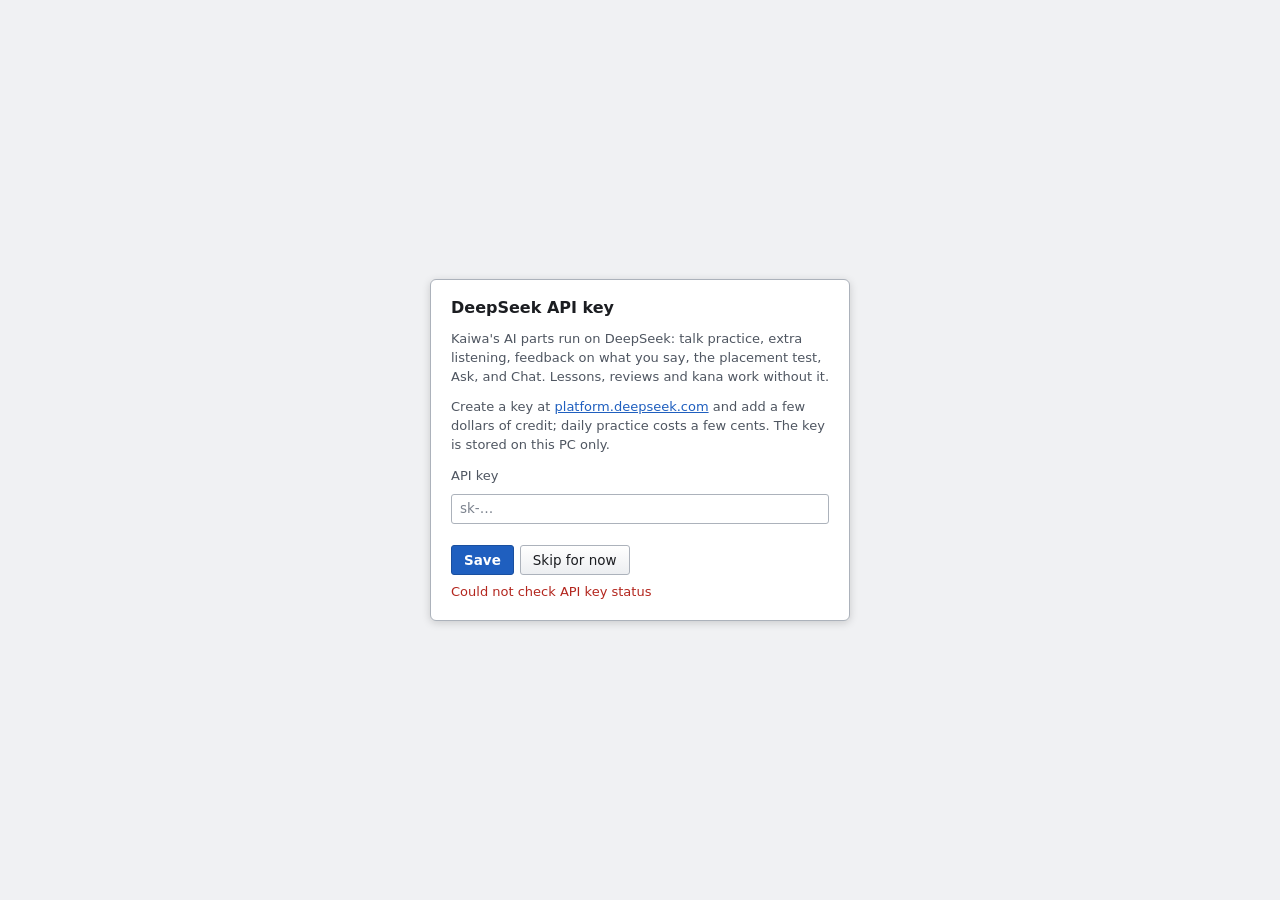
==== commit 0cec3501: "Release prep: voice engine watchdog, clearer key screen, learning-log notice, no stale pages. - The " ====
--- a/static/index.html
+++ b/static/index.html
@@ -31,14 +31,19 @@
     <div class="api-key-gate-card" role="dialog" aria-modal="true" aria-labelledby="apiKeyGateTitle">
       <h1 id="apiKeyGateTitle">DeepSeek API key</h1>
       <p class="disclaimer">
-        Chat and the lesson coach need a DeepSeek API key. Create one at
-        <a href="https://platform.deepseek.com/api_keys" target="_blank" rel="noopener noreferrer">platform.deepseek.com</a>.
-        It is stored on this PC only.
+        Kaiwa's AI parts run on DeepSeek: talk practice, extra listening, feedback on what you say,
+        the placement test, Ask, and Chat. Lessons, reviews and kana work without it.
+      </p>
+      <p class="disclaimer">
+        Create a key at
+        <a href="https://platform.deepseek.com/api_keys" target="_blank" rel="noopener noreferrer">platform.deepseek.com</a>
+        and add a few dollars of credit; daily practice costs a few cents. The key is stored on this PC only.
       </p>
       <label class="disclaimer" for="apiKeyGateInput">API key</label>
       <input id="apiKeyGateInput" type="password" autocomplete="off" spellcheck="false" placeholder="sk-…" />
       <div class="controls" style="margin-top:0.85rem">
         <button id="apiKeyGateSave" type="button">Save</button>
+        <button id="apiKeyGateSkip" class="secondary" type="button">Skip for now</button>
       </div>
       <p class="api-key-gate-status" id="apiKeyGateStatus"></p>
     </div>
@@ -565,6 +570,19 @@
 
             <div class="settings-section" data-settings-section="data" hidden>
               <h2 class="section-title">Data</h2>
+              <fieldset class="group">
+                <legend>Your progress data</legend>
+                <div class="field settings-searchable" data-settings-search="data privacy log learner progress folder saved">
+                  <label data-tip="Everything stays on this PC. The only thing sent anywhere is the text of AI requests to DeepSeek.">What's saved</label>
+                  <div class="stack">
+                    <span class="value">Your progress, and a learning log of your answers and mistakes (with their type), what you replay or peek at while listening, hints you use, and when you study. It's used to tailor practice to you. No audio is kept. Each profile has its own, stored on this PC only.</span>
+                    <div class="controls">
+                      <button id="openDataFolder" class="secondary" type="button">Open the folder</button>
+                    </div>
+                    <span class="status" id="openDataFolderStatus"></span>
+                  </div>
+                </div>
+              </fieldset>
               <fieldset class="group">
                 <legend data-tip="Settings, level, memory, lesson progress and custom personalities. Kaiwa backs up the current data before an import or reset.">Backup</legend>
                 <div class="field settings-searchable" data-settings-search="data backup export import restore json file">
@@ -3819,7 +3837,9 @@
           maskedEl.textContent = "Not set";
         }
       }
-      setApiKeyGateVisible(!deepseekConfigured);
+      let skipped = false;
+      try { skipped = sessionStorage.getItem("kaiwa_key_skipped") === "1"; } catch (_) {}
+      setApiKeyGateVisible(!deepseekConfigured && !skipped);
     }
 
     async function refreshSecretsStatus() {
@@ -3887,6 +3907,22 @@
     document.getElementById("apiKeyGateInput").addEventListener("keydown", (e) => {
       if (e.key === "Enter") document.getElementById("apiKeyGateSave").click();
     });
+    document.getElementById("apiKeyGateSkip").addEventListener("click", () => {
+      try { sessionStorage.setItem("kaiwa_key_skipped", "1"); } catch (_) {}
+      setApiKeyGateVisible(false);
+    });
+    document.getElementById("openDataFolder").addEventListener("click", async () => {
+      const st = document.getElementById("openDataFolderStatus");
+      try {
+        const res = await fetch("/api/data/open_folder", { method: "POST" });
+        const data = await res.json().catch(() => ({}));
+        st.textContent = res.ok ? "" : (data.detail || "Couldn't open the folder.");
+        if (res.ok && data.path) st.textContent = data.path;
+      } catch (err) {
+        st.textContent = String(err.message || err);
+      }
+    });
+
     document.getElementById("deepseekKeySave").addEventListener("click", () => {
       const input = document.getElementById("deepseekKeyInput");
       const status = document.getElementById("deepseekKeyStatus");
--- a/static/course.css
+++ b/static/course.css
@@ -1517,3 +1517,66 @@
 .placement-input {
   max-width: 420px;
 }
+
+.hint-steps {
+  display: flex;
+  flex-direction: column;
+  align-items: flex-start;
+  gap: 6px;
+}
+
+.hint-row {
+  display: flex;
+  align-items: center;
+  gap: 10px;
+}
+
+.hint-steps:empty {
+  display: none;
+}
+
+.hint-step {
+  font-size: 13.5px;
+  color: var(--ink-2);
+}
+
+.hint-jp {
+  font-family: var(--font-jp);
+  font-size: 22px;
+  color: var(--ink);
+}
+
+/* Talk practice: your lines as text bubbles, edged by how they landed. */
+.bubble-mine {
+  padding: 9px 12px;
+  border-radius: 14px 14px 4px 14px;
+  background: var(--accent-soft);
+  border: 1px solid color-mix(in srgb, var(--accent) 30%, transparent);
+  font-family: var(--font-jp);
+  font-size: 17px;
+  line-height: 1.5;
+}
+
+.bubble-mine.mine-close {
+  border-color: var(--warn);
+}
+
+.bubble-mine.mine-off {
+  border-color: var(--bad);
+}
+
+.talk-reask .bubble-mine {
+  border-radius: 14px 14px 14px 4px;
+  background: var(--surface);
+  border-color: var(--line);
+}
+
+.talk-goal {
+  font-weight: 600;
+}
+
+.talk-controls {
+  display: flex;
+  flex-direction: column;
+  gap: 10px;
+}
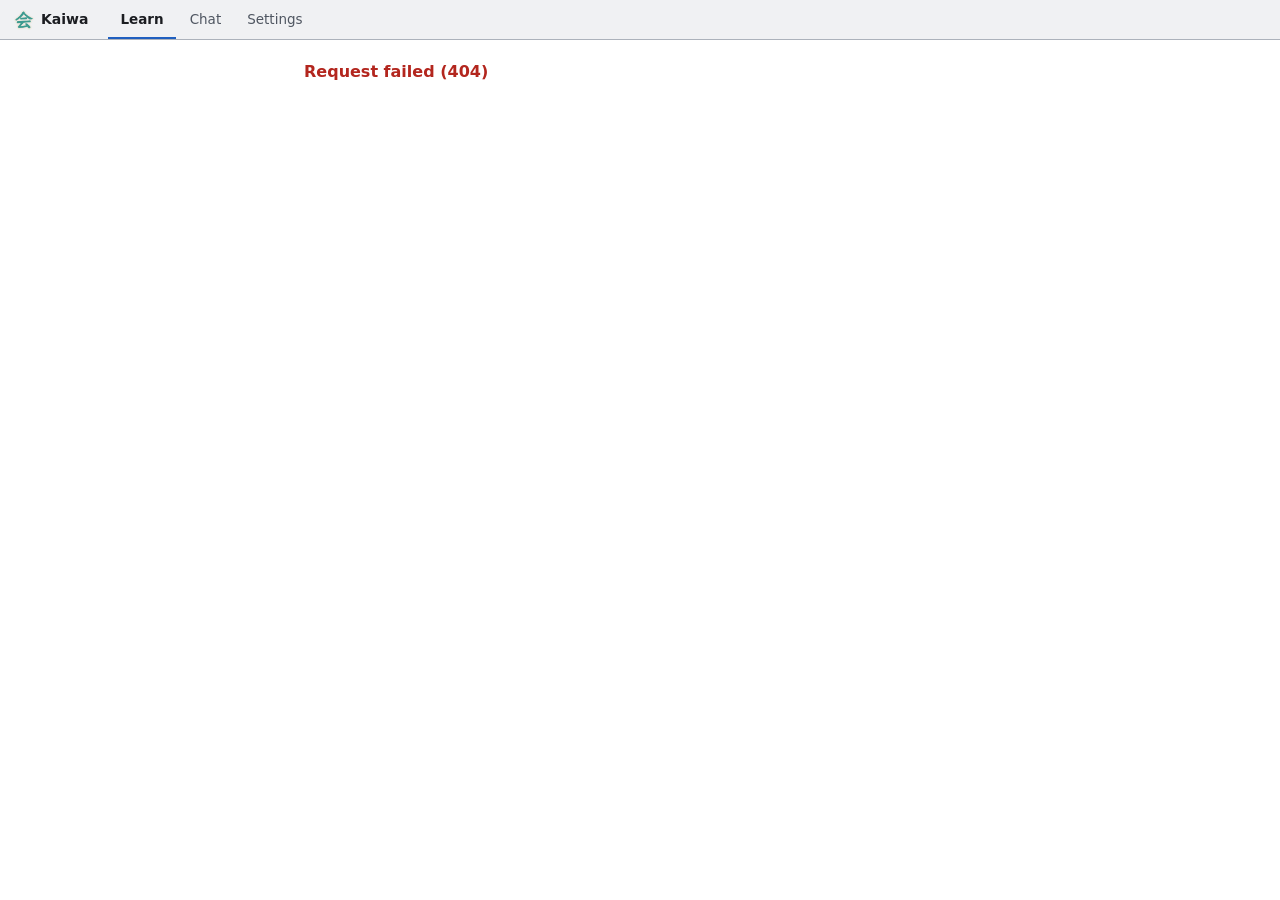
==== commit 25f64a6a: "Kaiwa on your iPhone, from Linux for now; Chat hears your Japanese as Japanese more often. Settings " ====
--- a/static/index.html
+++ b/static/index.html
@@ -2,13 +2,22 @@
 <html lang="en" data-theme="system">
 <head>
   <meta charset="utf-8" />
-  <meta name="viewport" content="width=device-width, initial-scale=1" />
+  <meta name="viewport" content="width=device-width, initial-scale=1, viewport-fit=cover" />
+  <meta name="apple-mobile-web-app-capable" content="yes" />
+  <meta name="mobile-web-app-capable" content="yes" />
+  <meta name="apple-mobile-web-app-status-bar-style" content="default" />
+  <meta name="apple-mobile-web-app-title" content="Kaiwa" />
+  <link rel="manifest" href="/static/manifest.webmanifest" />
   <title>Kaiwa</title>
   <link rel="icon" href="/static/icons/kaiwa.ico" sizes="any" />
   <link rel="icon" type="image/png" href="/static/icons/kaiwa-text-only.png" />
-  <link rel="apple-touch-icon" href="/static/icons/kaiwa-text-only.png" />
+  <link rel="apple-touch-icon" href="/static/icons/kaiwa-apple-touch.png" />
   <script>
     // Theme before first paint (prefs from the server confirm it later).
+    // Opened from a phone rather than on the PC: hides what only makes sense on the PC.
+    if (!["127.0.0.1", "localhost", "[::1]"].includes(location.hostname)) {
+      document.documentElement.dataset.remote = "1";
+    }
     window.kaiwaTheme = (() => {
       const valid = ["system", "light", "dark"];
       const set = (v) => {
@@ -76,7 +85,13 @@
       <button type="button" id="engineAlertDismiss" class="secondary">Dismiss</button>
     </div>
 
-    <div id="updateBanner" class="update-banner" hidden role="status">
+    <div id="homeScreenTip" class="update-banner" hidden role="status">
+      <div class="update-banner-body">Tap Share, then Add to Home Screen, to open Kaiwa like an app.</div>
+      <div class="update-banner-actions">
+        <button type="button" id="homeScreenTipClose" class="secondary">OK</button>
+      </div>
+    </div>
+    <div id="updateBanner" class="update-banner" data-pc-only hidden role="status">
       <div class="update-banner-body" id="updateBannerText"></div>
       <div class="update-banner-actions">
         <button type="button" id="updateBannerInstall">Install update</button>
@@ -91,7 +106,7 @@
     <section class="mode" id="modeChat">
       <div class="chat-stage">
         <div id="log" aria-live="polite">
-          <p class="chat-disclaimer" role="note">Hold Talk (or Space) and speak, or type below.</p>
+          <p class="chat-disclaimer" role="note">Free conversation about anything. Hold Talk and speak, or type below. New to speaking? Talk practice on the Learn tab gives you a goal and hints.</p>
         </div>
         <aside id="chatsDrawer" class="chats-drawer" hidden>
           <div class="chats-drawer-head">
@@ -189,11 +204,12 @@
           <nav class="settings-rail" aria-label="Settings sections">
             <button type="button" class="active" data-settings-section="general">General</button>
             <button type="button" data-settings-section="speech">Speech</button>
-            <button type="button" data-settings-section="ptt">Push-to-talk</button>
+            <button type="button" data-settings-section="ptt" data-pc-only>Push-to-talk</button>
             <button type="button" data-settings-section="chat">Chat</button>
             <button type="button" data-settings-section="level">Level</button>
             <button type="button" data-settings-section="memory">Memory</button>
             <button type="button" data-settings-section="data">Data</button>
+            <button type="button" data-settings-section="phone" data-pc-only>Phone</button>
           </nav>
         </div>
         <div class="settings-pane">
@@ -206,7 +222,7 @@
                 <div class="field settings-searchable" data-settings-search="theme dark light mode appearance colors system">
                   <label for="themeSelect">Theme</label>
                   <select id="themeSelect">
-                    <option value="system">Same as Windows</option>
+                    <option value="system">Same as system</option>
                     <option value="light">Light</option>
                     <option value="dark">Dark</option>
                   </select>
@@ -226,9 +242,9 @@
                   <label class="check"><input id="autoAdvanceToggle" type="checkbox" /> Move on by itself after right answers</label>
                 </div>
               </fieldset>
-              <fieldset class="group">
+              <fieldset class="group" data-pc-only>
                 <legend>DeepSeek</legend>
-                <div class="field settings-searchable" data-settings-search="api key deepseek secret llm token">
+                <div data-pc-only class="field settings-searchable" data-settings-search="api key deepseek secret llm token">
                   <label for="deepseekKeyInput" data-tip="Used for Chat and the lesson coach. Stored on this PC only.">API key</label>
                   <div class="stack">
                     <span class="value" id="deepseekKeyMasked">Not set</span>
@@ -240,9 +256,9 @@
                   </div>
                 </div>
               </fieldset>
-              <fieldset class="group">
+              <fieldset class="group" data-pc-only>
                 <legend>Updates</legend>
-                <div class="field settings-searchable" data-settings-search="about version update github release installer setup">
+                <div data-pc-only class="field settings-searchable" data-settings-search="about version update github release installer setup">
                   <label data-tip="Updates come from GitHub Releases. Installing downloads the setup file and runs it; Windows may ask for permission.">Version</label>
                   <div class="stack">
                     <span class="value" id="aboutVersionLabel">…</span>
@@ -260,7 +276,7 @@
               <h2 class="section-title">Speech</h2>
               <fieldset class="group">
                 <legend>Microphone</legend>
-                <div class="field settings-searchable" data-settings-search="microphone mic input device recording level headset">
+                <div data-pc-only class="field settings-searchable" data-settings-search="microphone mic input device recording level headset">
                   <label data-tip="Talk and watch the level bar. If it doesn't move, pick another device. Learn, Chat and push-to-talk all use this microphone.">Input device</label>
                   <div id="settingsMicRow"></div>
                 </div>
@@ -289,7 +305,7 @@
               </fieldset>
             </div>
 
-            <div class="settings-section" data-settings-section="ptt" hidden>
+            <div class="settings-section" data-settings-section="ptt" data-pc-only hidden>
               <h2 class="section-title">Push-to-talk</h2>
               <fieldset class="group">
                 <legend>Global key</legend>
@@ -568,6 +584,14 @@
               </fieldset>
             </div>
 
+            <div class="settings-section" data-settings-section="phone" data-pc-only hidden>
+              <h2 class="section-title">Phone</h2>
+              <fieldset class="group">
+                <legend>Use Kaiwa on your phone</legend>
+                <div id="phoneSetup" class="phone-setup settings-searchable" data-settings-search="phone iphone mobile tailscale qr"></div>
+              </fieldset>
+            </div>
+
             <div class="settings-section" data-settings-section="data" hidden>
               <h2 class="section-title">Data</h2>
               <fieldset class="group">
@@ -577,7 +601,7 @@
                   <div class="stack">
                     <span class="value">Your progress, and a learning log of your answers and mistakes (with their type), what you replay or peek at while listening, hints you use, and when you study. It's used to tailor practice to you. No audio is kept. Each profile has its own, stored on this PC only.</span>
                     <div class="controls">
-                      <button id="openDataFolder" class="secondary" type="button">Open the folder</button>
+                      <button id="openDataFolder" class="secondary" data-pc-only type="button">Open the folder</button>
                     </div>
                     <span class="status" id="openDataFolderStatus"></span>
                   </div>
@@ -613,6 +637,7 @@
   </div>
 
   <script src="/static/tips.js"></script>
+  <script src="/static/audio.js"></script>
   <script src="/static/mic.js"></script>
   <script>
     const talkBtn = document.getElementById("talk");
@@ -887,7 +912,7 @@
     });
 
     const PREFS_SAVE_SECTIONS = new Set(["chat", "speech", "ptt", "level"]);
-    const SETTINGS_SECTIONS = new Set(["general", "speech", "ptt", "chat", "level", "memory", "data"]);
+    const SETTINGS_SECTIONS = new Set(["general", "speech", "ptt", "chat", "level", "memory", "data", "phone"]);
     const SETTINGS_SECTION_MIGRATE = {
       profiles: "data",
       about: "general",
@@ -961,7 +986,7 @@
 
     function mountMicPicker(hostId) {
       const host = document.getElementById(hostId);
-      if (!host || !window.KaiwaMic || host.firstChild) return;
+      if (!host || !window.KaiwaMic || window.KaiwaMic.remote || host.firstChild) return;
       host.append(window.KaiwaMic.picker({ compact: hostId === "chatMicRow" }));
     }
 
@@ -1108,8 +1133,7 @@
 
     function playWavBase64(b64) {
       if (!b64) return;
-      const audio = new Audio("data:audio/wav;base64," + b64);
-      audio.play().catch(() => setStatus("Audio blocked. Click Replay."));
+      window.KaiwaAudio.play(b64, { onBlocked: () => setStatus("Audio blocked. Tap Replay.") });
     }
 
     function playWavBase64AndWait(b64) {
@@ -1118,7 +1142,6 @@
           resolve();
           return;
         }
-        const audio = new Audio("data:audio/wav;base64," + b64);
         let settled = false;
         const done = () => {
           if (settled) return;
@@ -1127,9 +1150,7 @@
           resolve();
         };
         const timer = setTimeout(done, 12000);
-        audio.addEventListener("ended", done, { once: true });
-        audio.addEventListener("error", done, { once: true });
-        audio.play().catch(done);
+        window.KaiwaAudio.play(b64).then(done);
       });
     }
 
@@ -1144,14 +1165,10 @@
       const next = audioPlayQueue.shift();
       if (!next) return;
       audioPlaying = true;
-      const audio = new Audio("data:audio/wav;base64," + next);
-      const done = () => {
+      window.KaiwaAudio.play(next).then(() => {
         audioPlaying = false;
         pumpAudioQueue();
-      };
-      audio.addEventListener("ended", done);
-      audio.addEventListener("error", done);
-      audio.play().catch(done);
+      });
     }
 
     function resetAudioQueue() {
@@ -1271,7 +1288,9 @@
       if (recordWantsStop) {
         micHandle.stop();
         micHandle = null;
-        setStatus("Released before the microphone opened. Hold until the button turns red.");
+        setStatus(window.KaiwaMic.takeJustGranted()
+          ? "Microphone's on. Now hold the button and speak."
+          : "Released before the microphone opened. Hold until the button turns red.");
         return;
       }
       recording = true;
@@ -1297,8 +1316,7 @@
         return;
       }
       if (res.silent) {
-        const mic = window.KaiwaMic.currentLabel() || "the selected microphone";
-        setStatus(`No sound from ${mic}. Pick another microphone below.`);
+        setStatus(window.KaiwaMic.noSoundMessage());
         return;
       }
       setStatus("Thinking…");
@@ -1307,31 +1325,16 @@
     }
 
     function bindHold(btn) {
-      btn.addEventListener("mousedown", (e) => {
+      const forThisMode = () => (mode === "chat" && btn === talkBtn) || (mode === "practice" && btn === practiceTalkBtn);
+      btn.addEventListener("pointerdown", (e) => {
         e.preventDefault();
-        if (mode === "chat" && btn !== talkBtn) return;
-        if (mode === "practice" && btn !== practiceTalkBtn) return;
+        btn.setPointerCapture?.(e.pointerId);
+        if (!forThisMode()) return;
         startRecording().catch((err) => setStatus(String(err.message || err)));
       });
-      btn.addEventListener("mouseup", () => {
-        if ((mode === "chat" && btn === talkBtn) || (mode === "practice" && btn === practiceTalkBtn)) {
-          stopRecording();
-        }
-      });
-      btn.addEventListener("mouseleave", () => {
-        if (recording && activeTalkBtn === btn) stopRecording();
-      });
-      btn.addEventListener("touchstart", (e) => {
-        e.preventDefault();
-        if ((mode === "chat" && btn !== talkBtn) || (mode === "practice" && btn !== practiceTalkBtn)) return;
-        startRecording().catch((err) => setStatus(String(err.message || err)));
-      }, { passive: false });
-      btn.addEventListener("touchend", (e) => {
-        e.preventDefault();
-        if ((mode === "chat" && btn === talkBtn) || (mode === "practice" && btn === practiceTalkBtn)) {
-          stopRecording();
-        }
-      });
+      btn.addEventListener("pointerup", () => { if (forThisMode()) stopRecording(); });
+      btn.addEventListener("pointercancel", () => { if (forThisMode()) stopRecording(); });
+      btn.addEventListener("contextmenu", (e) => e.preventDefault());
     }
     bindHold(talkBtn);
     // Hold Space to talk in Chat (not while typing or when a button has keyboard focus).
@@ -1609,17 +1612,30 @@
       const label = engineLabel || (ttsEngine === "voicevox" ? "VOICEVOX" : "AivisSpeech");
       if (!voices || !voices.length) {
         const opt = document.createElement("option");
-        opt.value = String(selectedId || (ttsEngine === "voicevox" ? 3 : 888753760));
+        opt.value = String(selectedId || (ttsEngine === "voicevox" ? 3 : 1388823424));
         opt.textContent = label + " not running";
         voiceSelect.appendChild(opt);
         voiceHelp.textContent = label + " isn't running. Start it, then reopen Settings.";
         return;
       }
+      // AivisSpeech: Kaiwa's own voices (clear, not high-pitched) above the rest.
+      const grouped = voices.some((v) => v.recommended);
+      const groups = {};
       voices.forEach((v) => {
         const opt = document.createElement("option");
         opt.value = String(v.id);
         opt.textContent = v.label || (v.name + " — " + v.style);
-        voiceSelect.appendChild(opt);
+        if (!grouped) {
+          voiceSelect.appendChild(opt);
+          return;
+        }
+        const key = v.recommended ? "Recommended" : "Other voices";
+        if (!groups[key]) {
+          groups[key] = document.createElement("optgroup");
+          groups[key].label = key;
+          voiceSelect.appendChild(groups[key]);
+        }
+        groups[key].appendChild(opt);
       });
       const want = String(selectedId != null ? selectedId : voices[0].id);
       const exists = [...voiceSelect.options].some((o) => o.value === want);
@@ -1665,8 +1681,9 @@
         throw new Error(msg);
       }
       if (!data.audio_base64) throw new Error("No audio returned");
-      const audio = new Audio("data:" + (data.audio_mime || "audio/wav") + ";base64," + data.audio_base64);
-      await audio.play();
+      await new Promise((resolve, reject) => {
+        window.KaiwaAudio.play(data.audio_base64, { mime: data.audio_mime || "audio/wav", onBlocked: reject }).then(resolve);
+      });
       clearEngineAlert();
       voiceStatusEl.textContent = "Preview ok";
     }
@@ -1866,7 +1883,7 @@
       const note = document.createElement("p");
       note.className = "chat-disclaimer";
       note.setAttribute("role", "note");
-      note.textContent = "Hold Talk (or Space) and speak, or type below.";
+      note.textContent = "Free conversation about anything. Hold Talk and speak, or type below. New to speaking? Talk practice on the Learn tab gives you a goal and hints.";
       logEl.prepend(note);
     }
 
@@ -2319,7 +2336,7 @@
         speech_register: speechRegister,
         ui_theme: uiTheme,
         tts_engine: ttsEngine,
-        voicevox_speaker_id: Number(voiceSelect.value || (ttsEngine === "voicevox" ? 3 : 888753760)),
+        voicevox_speaker_id: Number(voiceSelect.value || (ttsEngine === "voicevox" ? 3 : 1388823424)),
         goal_level: goalLevel,
         topic_preferences: topics,
         ptt_enabled: pttEnabled,
@@ -2688,7 +2705,7 @@
     }
 
     async function registerPttSession() {
-      if (!sessionId) return;
+      if (!sessionId || document.documentElement.dataset.remote === "1") return;
       try {
         await fetch("/api/ptt/register", {
           method: "POST",
@@ -3824,7 +3841,8 @@
 
     function setApiKeyGateVisible(show) {
       const gate = document.getElementById("apiKeyGate");
-      if (gate) gate.hidden = !show;
+      // The key lives on the PC, so it can only be entered there.
+      if (gate) gate.hidden = !show || document.documentElement.dataset.remote === "1";
     }
 
     function applySecretsStatus(data) {
@@ -4115,15 +4133,34 @@
       }
     })();
 
-    registerPttSession();
-    refreshPttHookStatus();
-    setInterval(() => {
-      pollPttEvents();
-    }, 2000);
-    setInterval(() => {
+    // Push-to-talk is the PC's; a phone shouldn't spend data polling for it.
+    if (document.documentElement.dataset.remote !== "1") {
+      registerPttSession();
       refreshPttHookStatus();
-    }, 4000);
+      setInterval(() => {
+        pollPttEvents();
+      }, 2000);
+      setInterval(() => {
+        refreshPttHookStatus();
+      }, 4000);
+    }
   </script>
+  <script src="/static/phone.js"></script>
   <script src="/static/course.js"></script>
+  <script>
+    // Phones only: the offline page, and a one-time nudge to install from Safari.
+    if (document.documentElement.dataset.remote === "1") {
+      if ("serviceWorker" in navigator) navigator.serviceWorker.register("/sw.js").catch(() => {});
+      const iphone = /iP(hone|ad|od)/.test(navigator.userAgent);
+      let dismissed = false;
+      try { dismissed = localStorage.getItem("kaiwa_home_tip_done") === "1"; } catch (_) {}
+      const tip = document.getElementById("homeScreenTip");
+      tip.hidden = !iphone || navigator.standalone === true || dismissed;
+      document.getElementById("homeScreenTipClose").addEventListener("click", () => {
+        tip.hidden = true;
+        try { localStorage.setItem("kaiwa_home_tip_done", "1"); } catch (_) {}
+      });
+    }
+  </script>
 </body>
 </html>
--- a/static/app.css
+++ b/static/app.css
@@ -373,8 +373,19 @@
 /* ---------- app frame ---------- */
 .app {
   height: 100vh;
-  display: flex;
-  flex-direction: column;
+  height: 100dvh; /* excludes a phone's browser bars */
+  padding-top: env(safe-area-inset-top);
+  padding-bottom: env(safe-area-inset-bottom);
+  padding-left: env(safe-area-inset-left);
+  padding-right: env(safe-area-inset-right);
+  box-sizing: border-box;
+  display: flex;
+  flex-direction: column;
+}
+
+/* Opened from a phone: what only makes sense on the PC isn't there. */
+[data-remote="1"] [data-pc-only] {
+  display: none !important;
 }
 
 .app-header {
@@ -1083,11 +1094,20 @@
 
 @media (max-width: 720px) {
   .app-header {
-    gap: 10px;
+    gap: 6px;
     padding: 0 10px;
+  }
+  /* The tabs and chat buttons need the room: logo and icons only. */
+  .brand,
+  .header-chats button {
+    font-size: 0;
+  }
+  .tab {
+    padding: 0 9px;
   }
   .settings-layout {
     grid-template-columns: 1fr;
+    grid-template-rows: auto minmax(0, 1fr);
   }
   .settings-sidebar {
     border-right: 0;
@@ -1169,3 +1189,89 @@
   color: var(--ink);
   cursor: pointer;
 }
+
+/* ---------- touch ---------- */
+#talk,
+#practiceTalk,
+.hold {
+  touch-action: none;
+  user-select: none;
+  -webkit-user-select: none;
+  -webkit-touch-callout: none;
+}
+
+@media (pointer: coarse) {
+  /* iPhones zoom the page when focusing anything smaller than this. */
+  input,
+  select,
+  textarea {
+    font-size: 16px !important;
+  }
+  button {
+    min-height: 44px;
+  }
+  kbd {
+    display: none;
+  }
+  .app-header {
+    height: 44px;
+  }
+  .tab {
+    min-height: 0;
+  }
+  .header-chats button {
+    min-height: 36px;
+    padding: 0 10px;
+  }
+}
+
+/* ---------- settings: phone ---------- */
+.phone-setup {
+  display: flex;
+  flex-direction: column;
+  align-items: flex-start;
+  gap: 12px;
+  padding: 4px 0;
+}
+
+.phone-title {
+  margin: 0;
+  font-size: 15px;
+}
+
+.phone-setup p {
+  margin: 0;
+}
+
+.phone-qr {
+  display: block;
+  border-radius: 4px;
+}
+
+.phone-steps {
+  margin: 0;
+  padding-left: 20px;
+}
+
+.phone-steps li {
+  margin-bottom: 4px;
+}
+
+.phone-commands {
+  margin: 0;
+  padding: 10px 12px;
+  background: var(--surface-2);
+  border: 1px solid var(--line);
+  border-radius: 4px;
+  font-size: 13px;
+  white-space: pre-wrap;
+  user-select: text;
+}
+
+.phone-error {
+  color: var(--bad);
+}
+
+.phone-off {
+  margin-top: 8px;
+}
--- a/static/course.css
+++ b/static/course.css
@@ -123,12 +123,40 @@
 }
 
 .home-more {
-  display: flex;
-  flex-wrap: wrap;
-  gap: 6px;
+  display: grid;
+  gap: 8px;
   margin-top: 6px;
   padding-top: 12px;
   border-top: 1px solid var(--line);
+}
+
+.home-more-title {
+  margin: 0;
+  font-size: 14px;
+  font-weight: 600;
+  color: var(--muted);
+}
+
+.practice-row {
+  display: grid;
+  grid-template-columns: 210px 1fr;
+  align-items: center;
+  gap: 12px;
+}
+
+.practice-row > button {
+  justify-self: stretch;
+}
+
+.practice-what {
+  margin: 0;
+  font-size: 13px;
+  color: var(--muted);
+}
+
+.home-stats {
+  justify-self: start;
+  margin-top: 4px;
 }
 
 .home-romaji {
@@ -758,8 +786,9 @@
     grid-column: 2;
     grid-row: 2;
   }
-  .home-more {
+  .practice-row {
     grid-template-columns: 1fr;
+    gap: 4px;
   }
 }
 
@@ -911,7 +940,7 @@
 .ask-launcher {
   position: fixed;
   right: 16px;
-  bottom: 16px;
+  bottom: calc(16px + env(safe-area-inset-bottom));
   z-index: 20;
   min-height: 36px;
   padding: 0 14px;
@@ -1580,3 +1609,14 @@
   flex-direction: column;
   gap: 10px;
 }
+
+/* ---------- touch: every lesson button big enough for a thumb ---------- */
+@media (pointer: coarse) {
+  .home button,
+  .lesson button {
+    min-height: 44px;
+  }
+  .ask-launcher {
+    bottom: calc(84px + env(safe-area-inset-bottom));
+  }
+}
